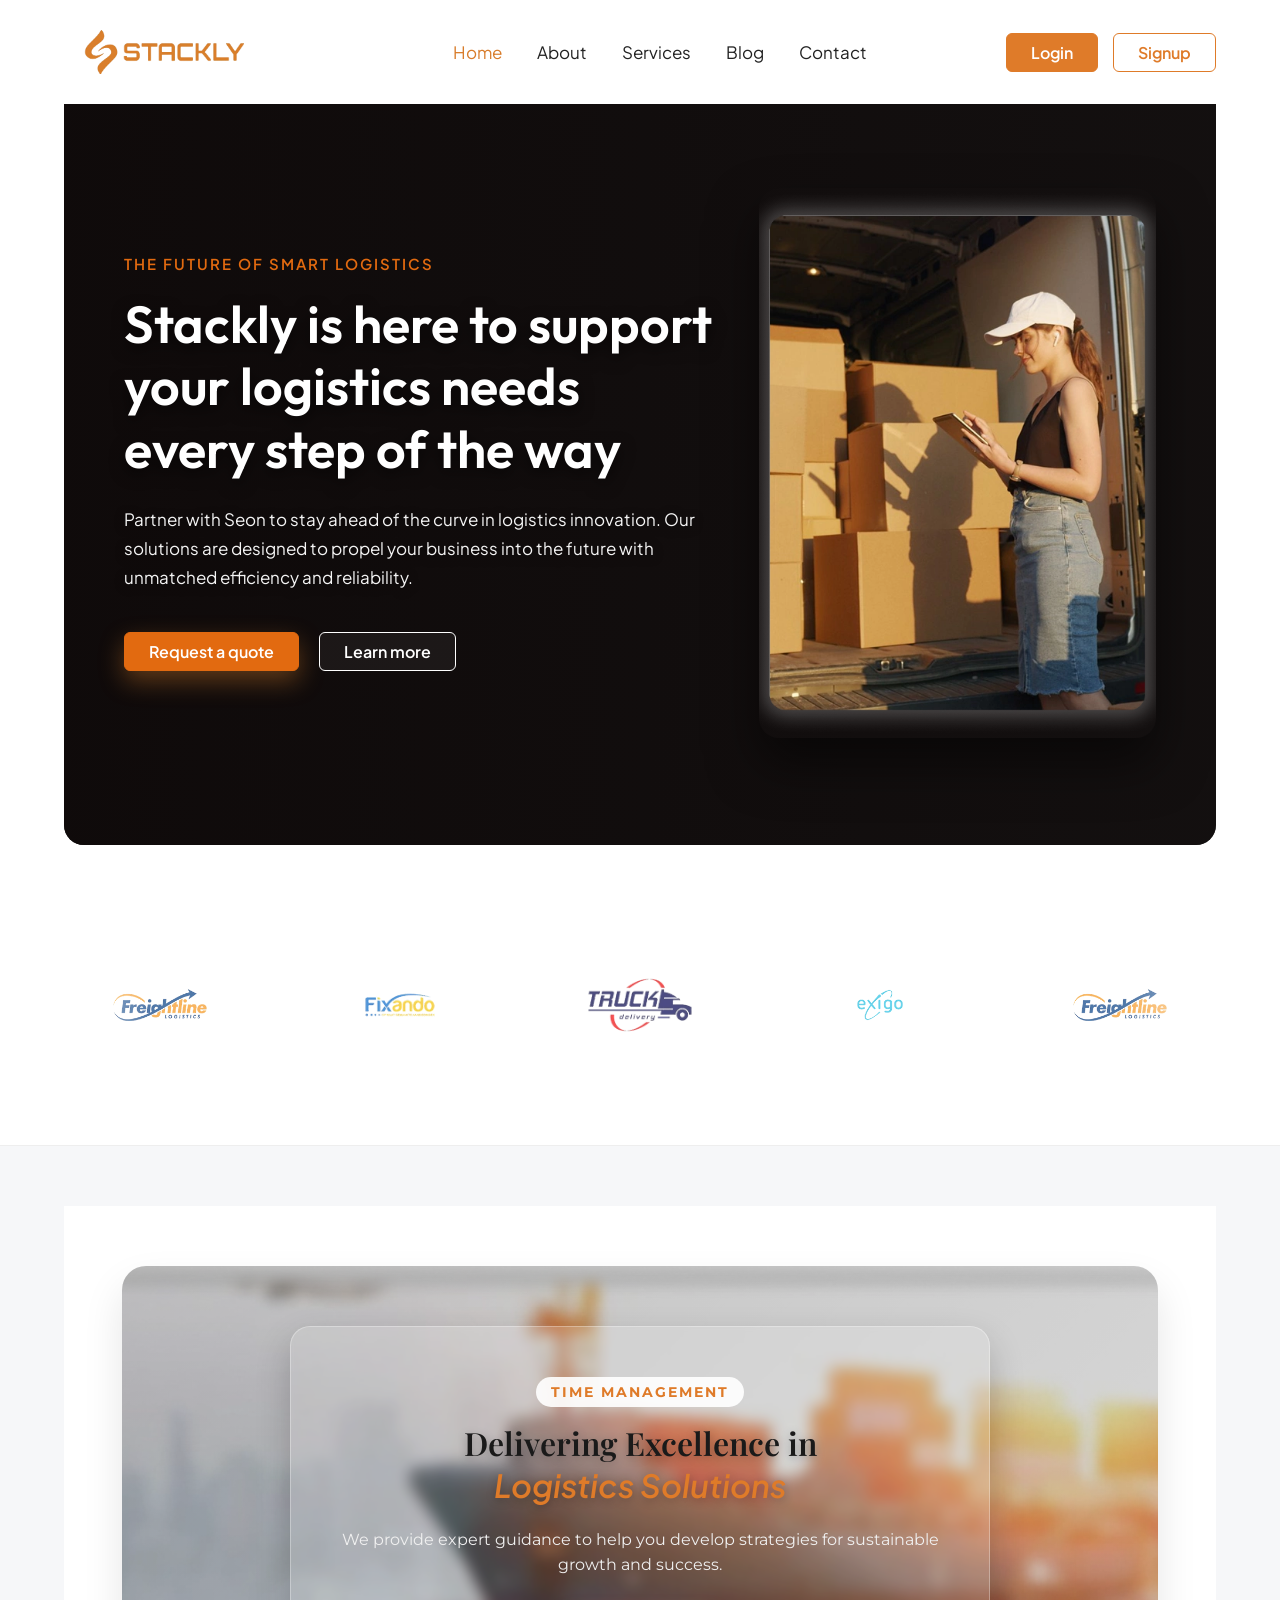
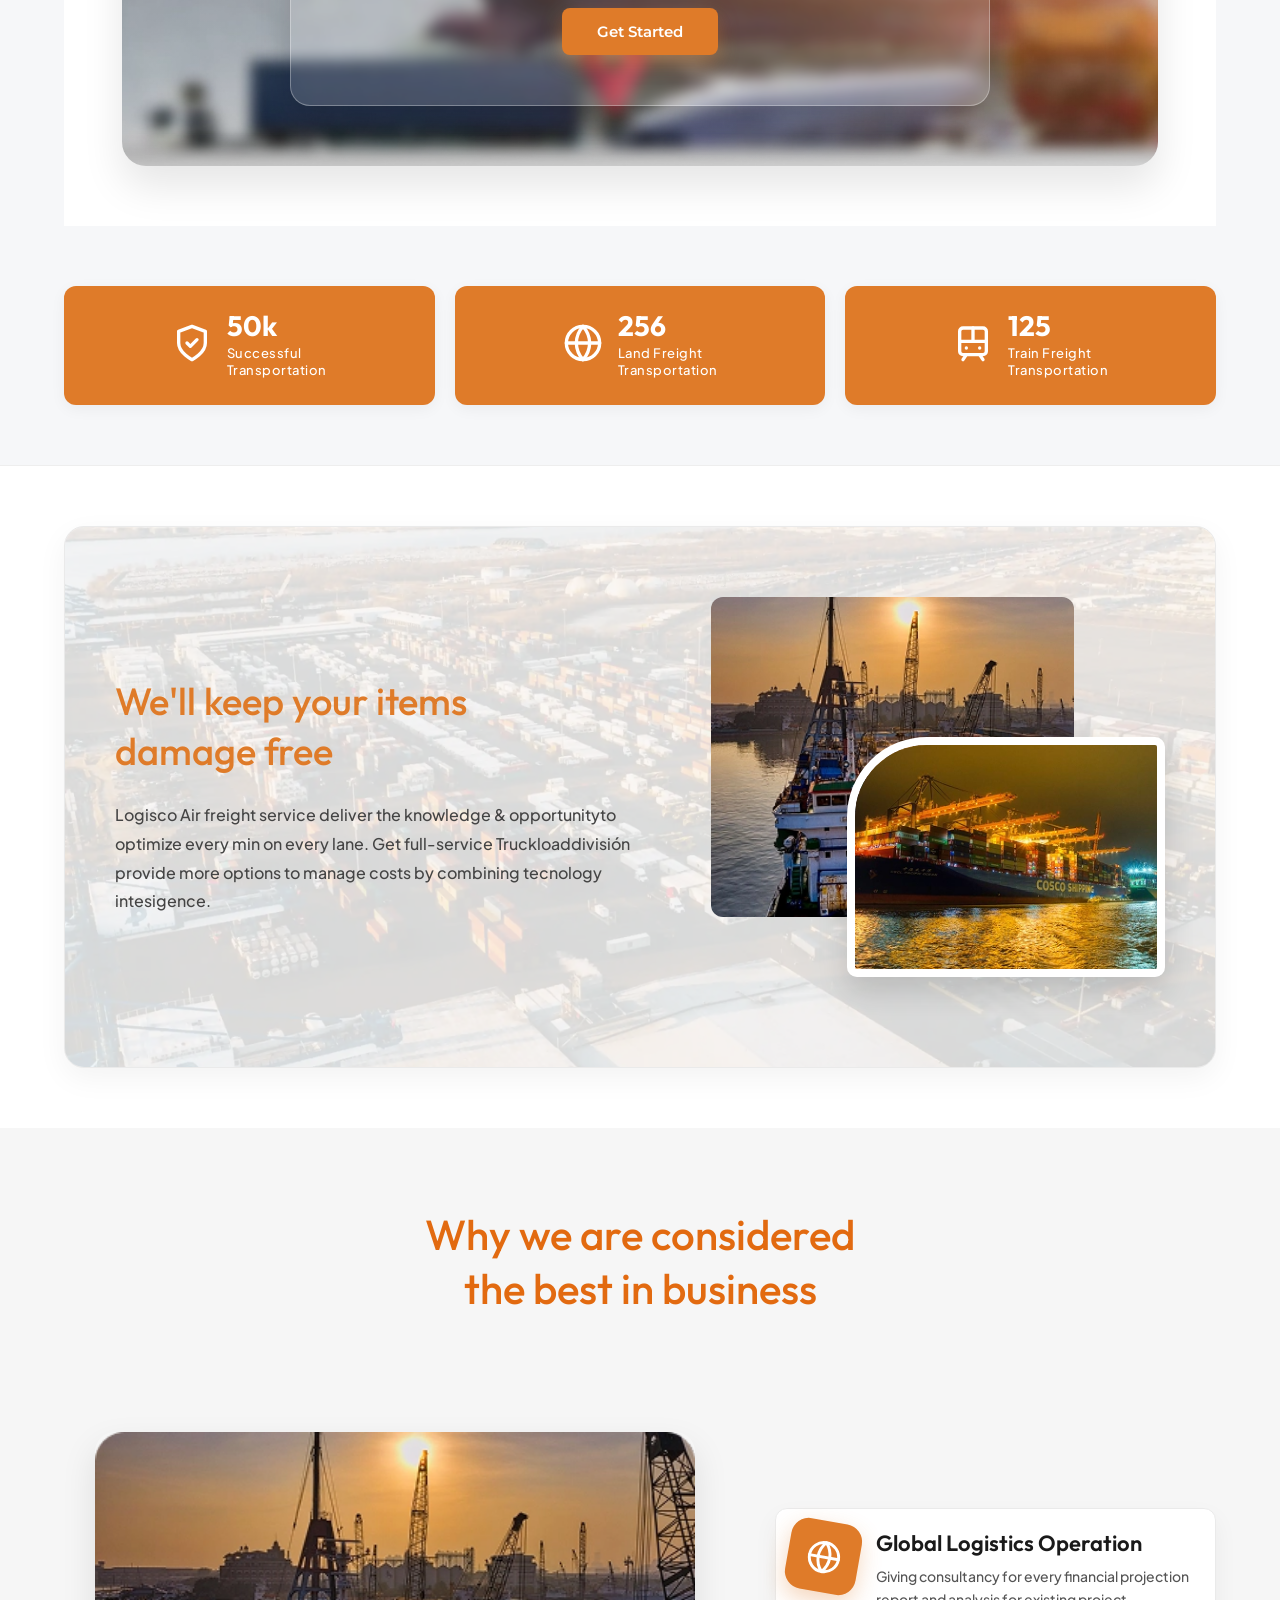
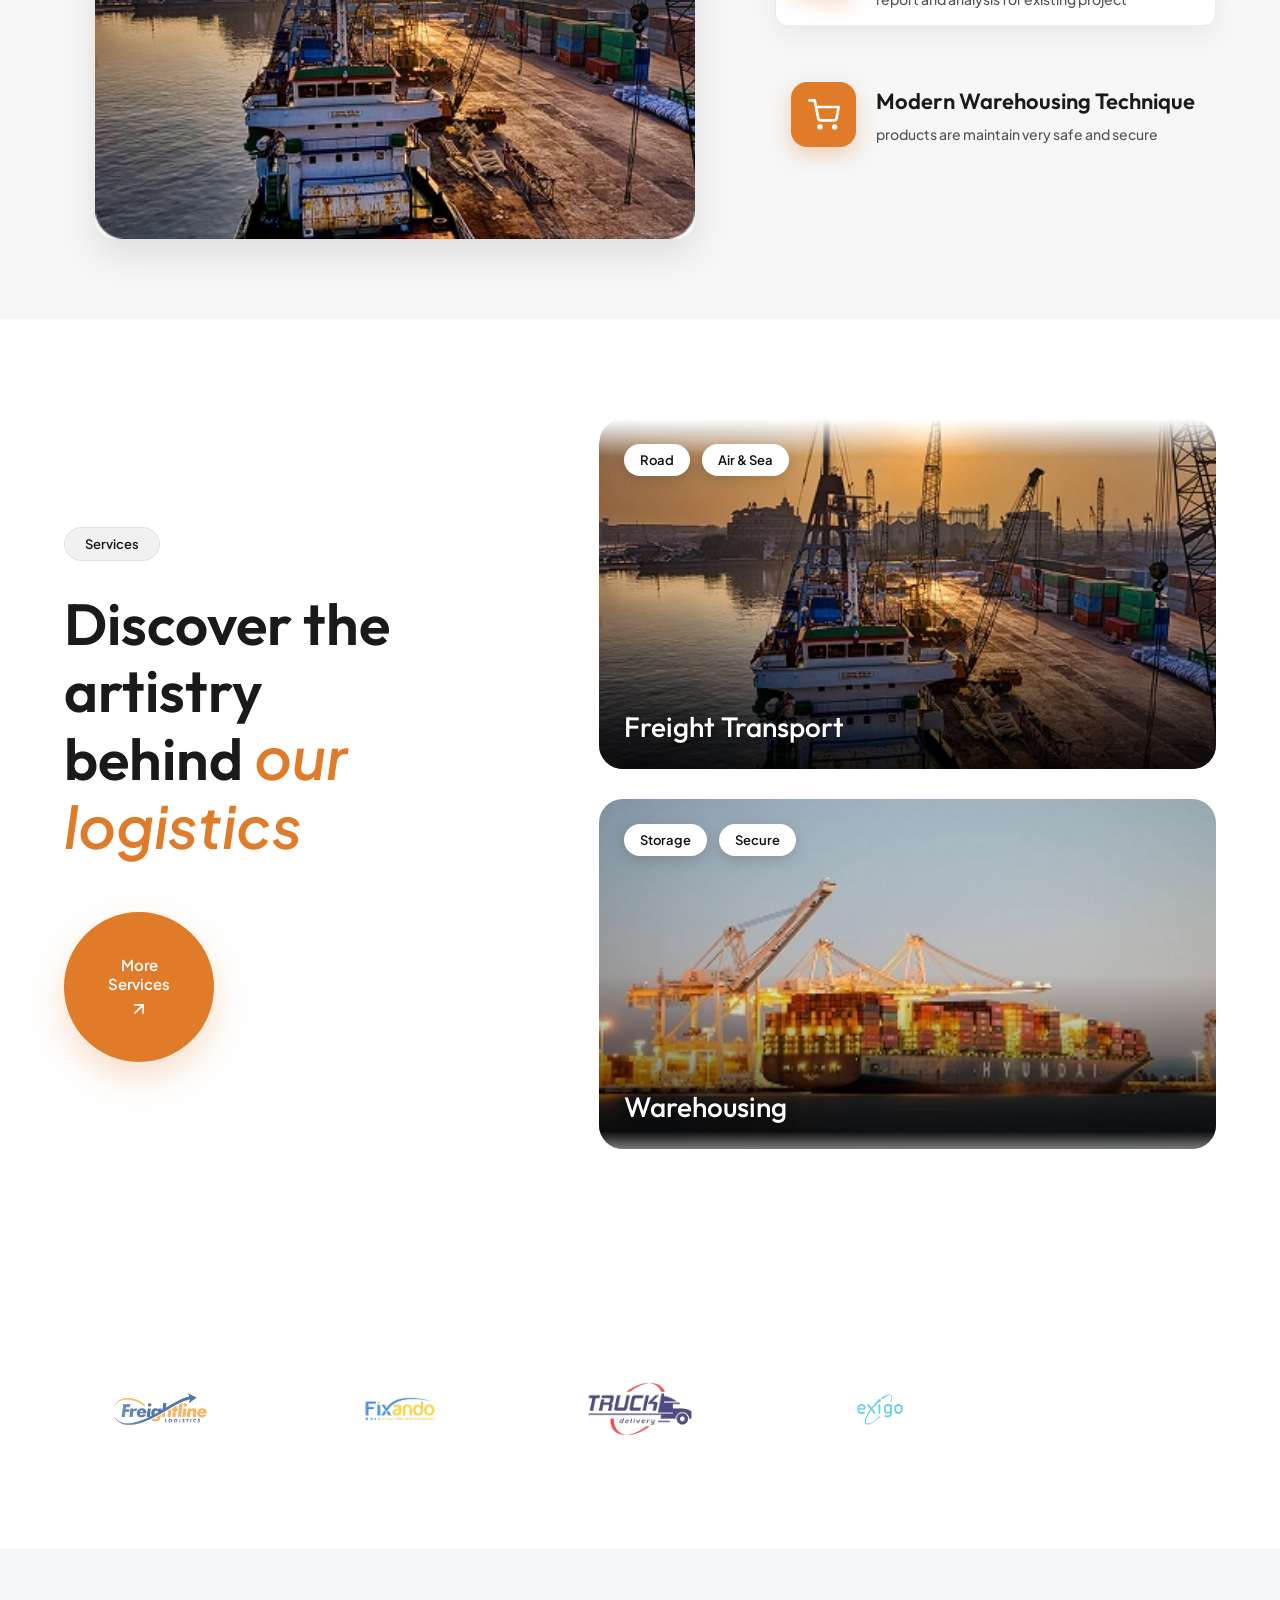
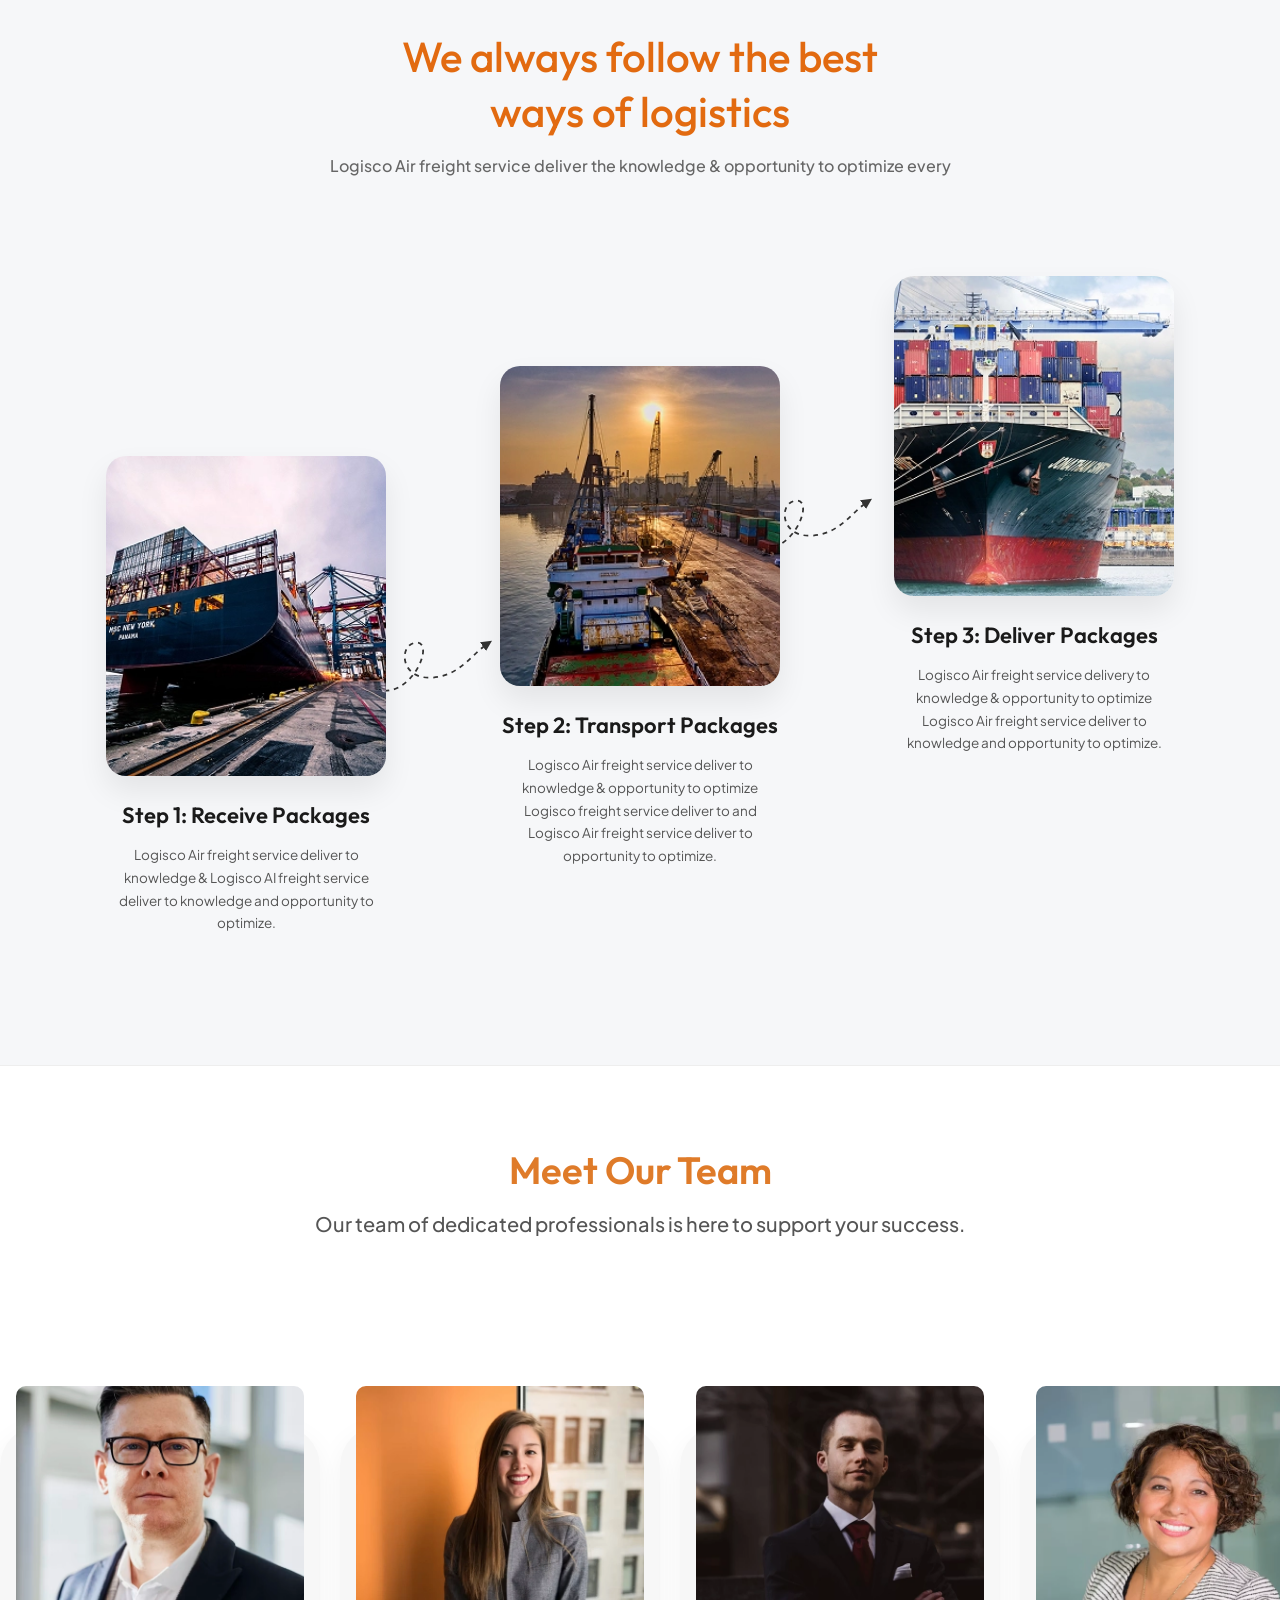
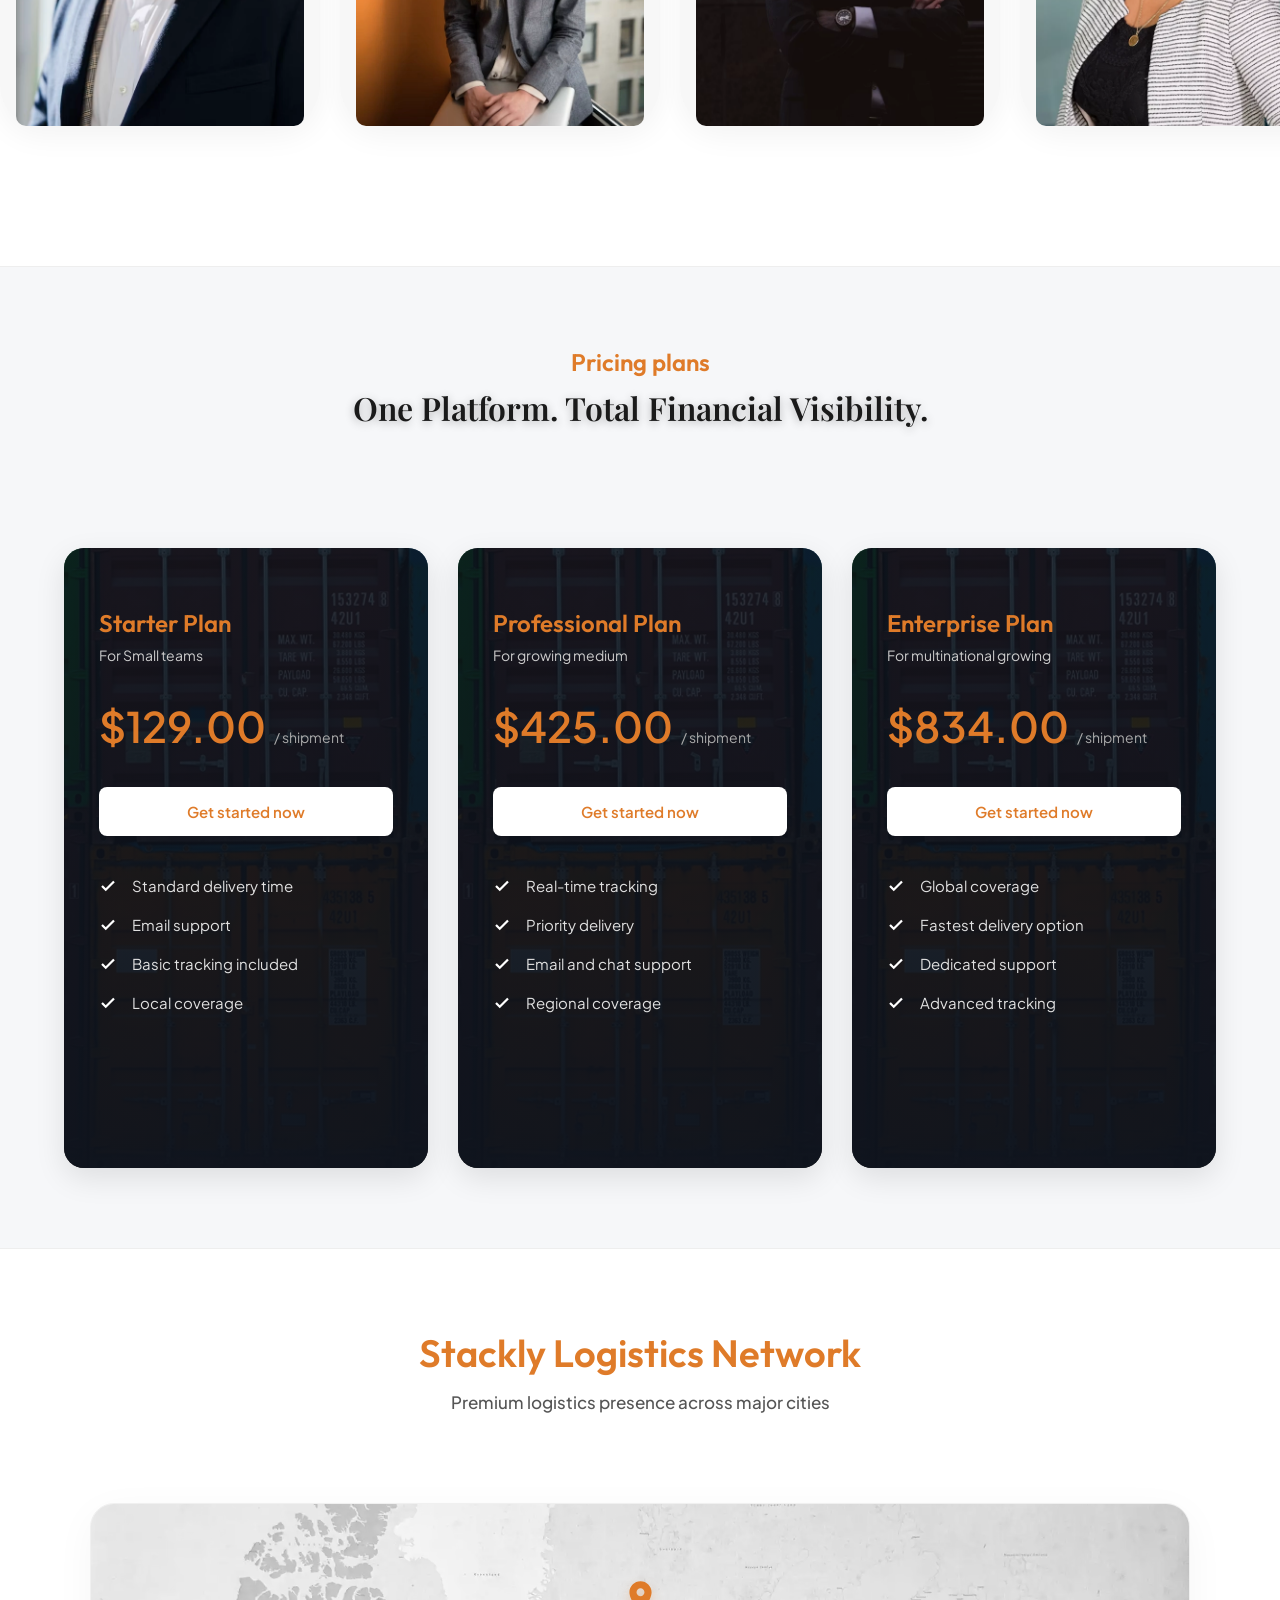
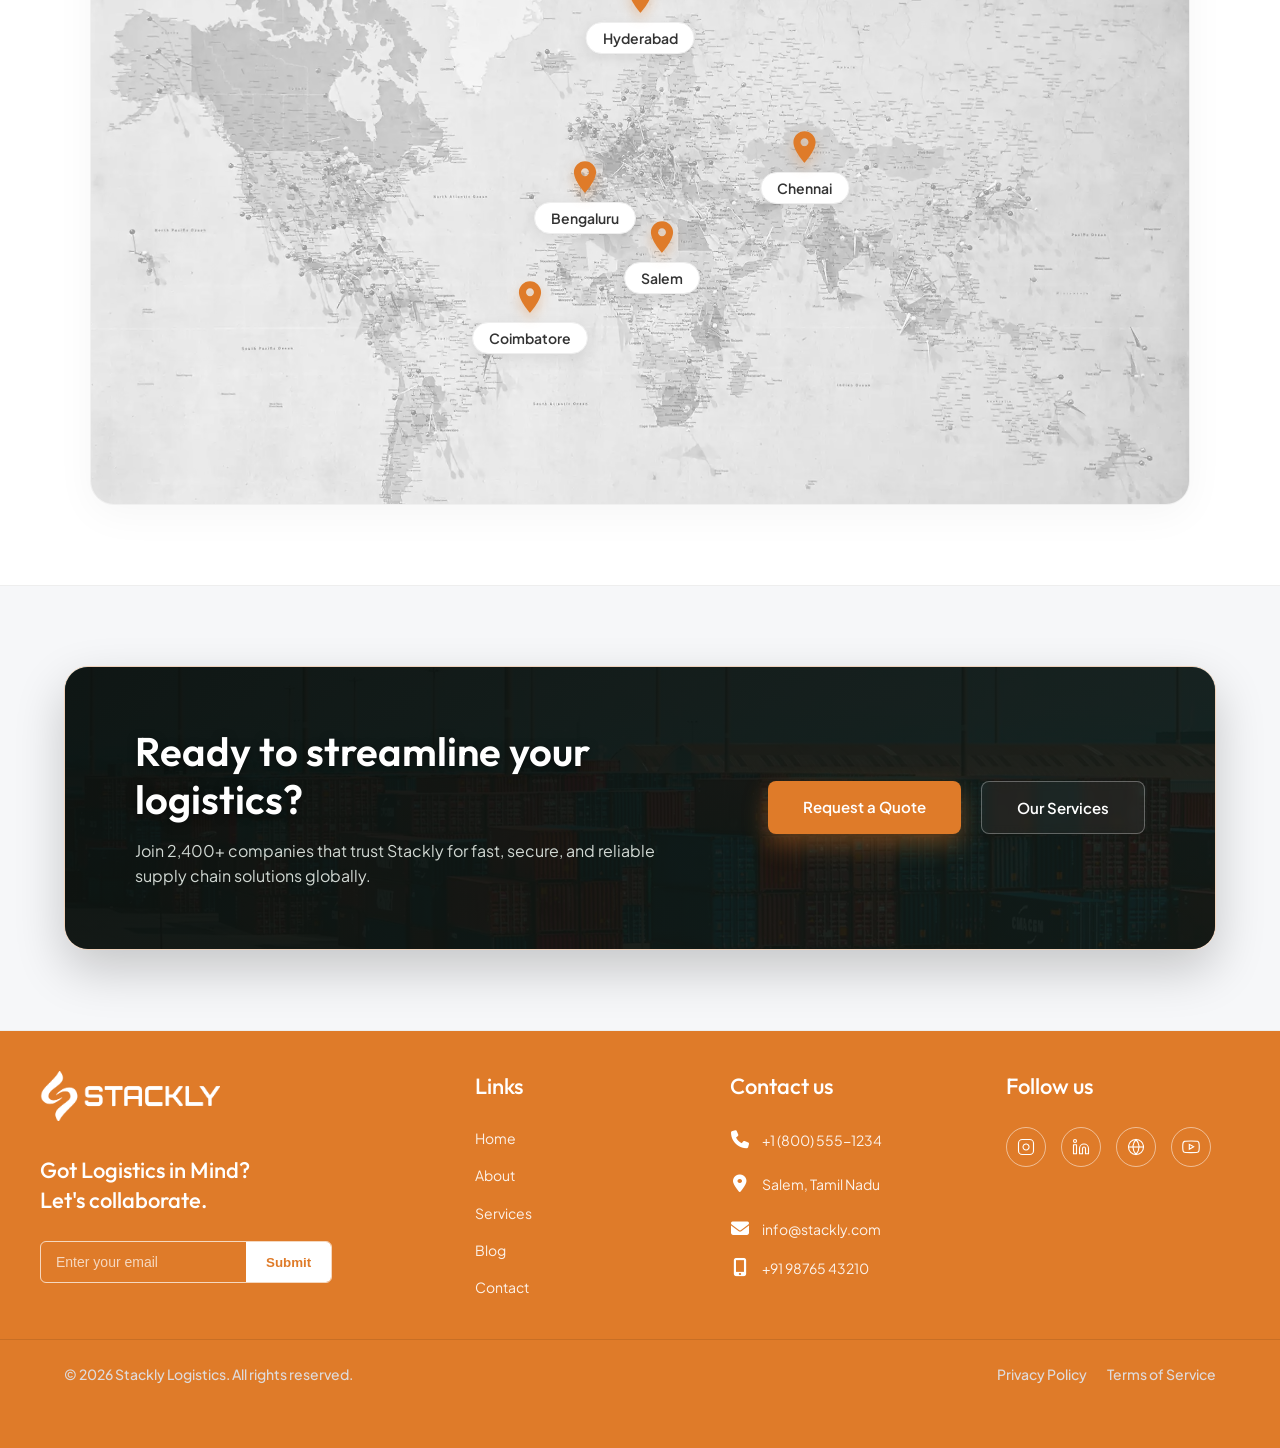
==== index.html @ 3c0672b4 "Logistics" ====
<!DOCTYPE html>
<html lang="en">

<head>
    <meta charset="UTF-8">
    <meta name="viewport" content="width=device-width, initial-scale=1.0">
    <title>Logistics</title>
    <link rel="stylesheet" href="style.css">
    <link rel="stylesheet" href="Logistics.css">
    <link
        href="https://fonts.googleapis.com/css2?family=Montserrat:wght@300;400;600&family=Playfair+Display:wght@400;500;600&display=swap"
        rel="stylesheet">
    <link rel="stylesheet" href="https://cdnjs.cloudflare.com/ajax/libs/font-awesome/6.4.0/css/all.min.css">
     
    <link href="https://unpkg.com/aos@2.3.1/dist/aos.css" rel="stylesheet">
</head>

<body>

    <nav class="navbar">

        <a href="index.html" class="logo-container">
            <img src="./asset/orangelogo.webp" alt="Company Logo" class="logo-img">
        </a>

         
        <div class="nav-collapse">
            <ul class="nav-menu">
                <li class="nav-item"><a href="index.html" class="nav-link nav-active">Home</a></li>
                <li class="nav-item"><a href="about.html" class="nav-link">About</a></li>
                <li class="nav-item"><a href="services.html" class="nav-link">Services</a></li>
                <li class="nav-item"><a href="blog.html" class="nav-link">Blog</a></li>
                <li class="nav-item"><a href="contact.html" class="nav-link">Contact</a></li>
            </ul>

            <div class="nav-buttons">
                <a href="login.html" class="btn btn-login">Login</a>
                <a href="signup.html" class="btn btn-signup">Signup</a>
            </div>
        </div>

         
        <div class="hamburger">
            <span class="bar"></span>
            <span class="bar"></span>
            <span class="bar"></span>
        </div>
    </nav>

     
    <main class="main-container">
        <section class="hero-section">

             
            <div class="hero-bg-slider">
                <div class="slide slide-1"></div>
                <div class="slide slide-2"></div>
                <div class="slide slide-3"></div>
            </div>

             
            <div class="hero-overlay"></div>

            <div class="hero-content">
                 
                <div class="hero-text-box">
                     
                    <p class="kicker fade-up-anim delay-1">The Future of Smart Logistics</p>
                    <h1 class="title fade-up-anim delay-2">Stackly is here to support your logistics needs every step of
                        the way</h1>
                    <p class="description fade-up-anim delay-3">
                        Partner with Seon to stay ahead of the curve in logistics innovation. Our solutions are designed
                        to propel your business into the future with unmatched efficiency and reliability.
                    </p>
                    <div class="hero-buttons fade-up-anim delay-4">
                        <a href="404.html" class="btn btn-solid">Request a quote</a>
                        <a href="404.html" class="btn btn-outline">Learn more</a>
                    </div>
                </div>

                 
                <div class="hero-image-box fade-up-anim delay-5">
                     
                    <img src="./asset/home3.webp" alt="Logistics worker" class="side-img floating-element">
                </div>
            </div>
        </section>
    </main>

     
    <section class="partners-section " data-aos="fade-up" data-aos-duration="1000">
        <div class="marquee-container">
            <div class="marquee-track">
                 
                <img src="./asset/preview 1.webp" alt="Truck Delivery" class="partner-logo">
                <img src="./asset/preview 2.webp" alt="Fixando" class="partner-logo">
                <img src="./asset/preview 3.webp" alt="Freightline Logistics" class="partner-logo">
                <img src="./asset/Frame 277.webp" alt="Exigo" class="partner-logo">

            </div>
        </div>
    </section>

    <section class="stats-section bg-light-grey ">
        <div class="container">

             
             
            <section class="hero-slider-section">
                <div class="container">
                    <div class="hero-banner-wrapper" data-aos="zoom-in" data-aos-duration="1200">

                         
                        <div class="bg-slider-track">
                             
                            <div class="slide-item active" style="background-image: url('./asset/Rectangle\ 82.webp');">
                            </div>
                            <div class="slide-item" style="background-image: url('./asset/Rectangle\ 83.webp');"></div>
                            <div class="slide-item" style="background-image: url('./asset/Rectangle\ 31.webp');"></div>
                        </div>

                         
                        <div class="banner-gradient-overlay"></div>

                         
                        <div class="banner-glass-content" data-aos="fade-up" data-aos-delay="300">
                            <span class="theme-kicker">Time Management</span>
                            <h2 class="main-title">Delivering Excellence in <br><span class="highlight-text">Logistics
                                    Solutions</span></h2>
                            <p class="main-desc">
                                We provide expert guidance to help you develop strategies for sustainable growth and
                                success.
                            </p>
                            <div class="banner-actions">
                                <a href="404.html" class="btn-primary-orange">Get Started</a>
                            </div>
                        </div>

                    </div>
                </div>
            </section>

             
            <div class="stats-row">

                 
                <div class="stat-card" data-aos="fade-up" data-aos-delay="100">
                    <div class="icon">
                        <svg viewBox="0 0 24 24" fill="none" stroke="currentColor" stroke-width="2"
                            stroke-linecap="round" stroke-linejoin="round">
                            <path d="M12 22s8-4 8-10V5l-8-3-8 3v7c0 6 8 10 8 10z"></path>
                            <path d="M9 12l2 2 4-4"></path>
                        </svg>
                    </div>
                    <div class="stat-text">
                        <h3>50k</h3>
                        <p>Successful<br>Transportation</p>
                    </div>
                </div>

                 
                <div class="stat-card" data-aos="fade-up" data-aos-delay="200">
                    <div class="icon">
                        <svg viewBox="0 0 24 24" fill="none" stroke="currentColor" stroke-width="2"
                            stroke-linecap="round" stroke-linejoin="round">
                            <circle cx="12" cy="12" r="10"></circle>
                            <path d="M2 12h20"></path>
                            <path
                                d="M12 2a15.3 15.3 0 0 1 4 10 15.3 15.3 0 0 1-4 10 15.3 15.3 0 0 1-4-10 15.3 15.3 0 0 1 4-10z">
                            </path>
                        </svg>
                    </div>
                    <div class="stat-text">
                        <h3>256</h3>
                        <p>Land Freight<br>Transportation</p>
                    </div>
                </div>

                 
                <div class="stat-card" data-aos="fade-up" data-aos-delay="300">
                    <div class="icon">
                        <svg viewBox="0 0 24 24" fill="none" stroke="currentColor" stroke-width="2"
                            stroke-linecap="round" stroke-linejoin="round">
                            <rect x="4" y="3" width="16" height="16" rx="2" ry="2"></rect>
                            <path d="M4 11h16"></path>
                            <path d="M12 3v8"></path>
                            <path d="M8 19l-2 3"></path>
                            <path d="M16 19l2 3"></path>
                            <path d="M8 15h.01"></path>
                            <path d="M16 15h.01"></path>
                        </svg>
                    </div>
                    <div class="stat-text">
                        <h3>125</h3>
                        <p>Train Freight<br>Transportation</p>
                    </div>
                </div>

            </div>

        </div>
    </section>

    <section class="damage-free-section" data-aos="fade-up" data-aos-duration="1000">
        <div class="df-container">

            <div class="df-bg-overlay"></div>

            <div class="df-text-content">
                <h2 class="df-title">We'll keep your items<br>damage free</h2>
                <p class="df-description">
                    Logisco Air freight service deliver the knowledge & opportunityto optimize every min on every lane.
                    Get full-service Truckloaddivisión provide more options to manage costs by combining tecnology
                    intesigence.
                </p>
            </div>

            <div class="df-image-content">
                <img src="./asset/Rectangle 109.webp" alt="Warehouse Workers" class="df-img-main">

                <img src="./asset/Rectangle 67.webp" alt="Cargo Ship" class="df-img-overlap">
            </div>

        </div>
    </section>

     
    <section class="why-best-section">
        <div class="container">
             
            <div class="section-header" data-aos="fade-up" data-aos-duration="1000">
                <h2 class="orange-title">Why we are considered<br>the best in business</h2>
            </div>

            <div class="why-content-wrapper">

                 
                <div class="why-visual" data-aos="fade-right" data-aos-duration="1200">
                     
                    <img src="./asset/Rectangle 109.webp" id="dynamicWhyImg" alt="Logistics Illustration"
                        class="floating-illustration">
                </div>

                 
                <div class="why-text-content" data-aos="fade-left" data-aos-duration="1200">

                     
                     
                    <div class="feature-item active-feature" data-aos="fade-up" data-aos-delay="200"
                        data-image="./asset/Rectangle 65.webp">
                        <div class="feature-icon">
                             
                            <svg viewBox="0 0 24 24" fill="none" stroke="#ffffff" stroke-width="2"
                                stroke-linecap="round" stroke-linejoin="round">
                                <circle cx="12" cy="12" r="10"></circle>
                                <line x1="2" y1="12" x2="22" y2="12"></line>
                                <path
                                    d="M12 2a15.3 15.3 0 0 1 4 10 15.3 15.3 0 0 1-4 10 15.3 15.3 0 0 1-4-10 15.3 15.3 0 0 1 4-10z">
                                </path>
                            </svg>
                        </div>
                        <div class="feature-text">
                            <h3>Global Logistics Operation</h3>
                            <p>Giving consultancy for every financial projection report and analysis for existing
                                project</p>
                        </div>
                    </div>

                     
                     
                    <div class="feature-item" data-aos="fade-up" data-aos-delay="400"
                        data-image="./asset/Rectangle 67.webp">
                        <div class="feature-icon">
                             
                            <svg viewBox="0 0 24 24" fill="none" stroke="#ffffff" stroke-width="2"
                                stroke-linecap="round" stroke-linejoin="round">
                                <circle cx="9" cy="21" r="1"></circle>
                                <circle cx="20" cy="21" r="1"></circle>
                                <path d="M1 1h4l2.68 13.39a2 2 0 0 0 2 1.61h9.72a2 2 0 0 0 2-1.61L23 6H6"></path>
                            </svg>
                        </div>
                        <div class="feature-text">
                            <h3>Modern Warehousing Technique</h3>
                            <p>products are maintain very safe and secure</p>
                        </div>
                    </div>

                </div>
            </div>
        </div>
    </section>

     
    <section class="services-section-light">
        <div class="container dual-layout">

             
            <div class="left-content">
                <span class="theme-badge" data-aos="fade-down">Services</span>

                <h2 class="main-heading" data-aos="fade-up" data-aos-delay="100">
                    Discover the artistry<br>behind <span class="italic-highlight">our logistics</span>
                </h2>

                 
                <a href="404.html" class="circle-btn" data-aos="zoom-in" data-aos-delay="300">
                    <span class="btn-text">More<br>Services</span>
                     
                    <svg viewBox="0 0 24 24" fill="none" stroke="currentColor" stroke-width="2" stroke-linecap="round"
                        stroke-linejoin="round" class="arrow-icon">
                        <line x1="7" y1="17" x2="17" y2="7"></line>
                        <polyline points="7 7 17 7 17 17"></polyline>
                    </svg>
                </a>
            </div>

             
            <div class="right-scroller-window" data-aos="fade-left" data-aos-delay="200">
                <div class="vertical-track">

                     
                    <div class="card-group">
                        <div class="service-img-card">
                            <img src="./asset/Rectangle 109.webp" alt="Freight Transport">
                            <div class="tags-top">
                                <span class="tag">Road</span>
                                <span class="tag">Air & Sea</span>
                            </div>
                            <h3 class="card-title-bottom">Freight Transport</h3>
                            <div class="dark-overlay"></div>
                        </div>

                        <div class="service-img-card">
                            <img src="./asset/Rectangle 36.webp" alt="Warehousing">
                            <div class="tags-top">
                                <span class="tag">Storage</span>
                                <span class="tag">Secure</span>
                            </div>
                            <h3 class="card-title-bottom">Warehousing</h3>
                            <div class="dark-overlay"></div>
                        </div>

                        <div class="service-img-card">
                            <img src="./asset/Rectangle 34.webp" alt="Customs Clearance">
                            <div class="tags-top">
                                <span class="tag">Compliance</span>
                                <span class="tag">Fast</span>
                            </div>
                            <h3 class="card-title-bottom">Customs Clearance</h3>
                            <div class="dark-overlay"></div>
                        </div>

                        <div class="service-img-card">
                            <img src="./asset/Rectangle 66.webp" alt="Express Delivery">
                            <div class="tags-top">
                                <span class="tag">Express</span>
                                <span class="tag">24/7</span>
                            </div>
                            <h3 class="card-title-bottom">Express Delivery</h3>
                            <div class="dark-overlay"></div>
                        </div>
                    </div>

                     
                    <div class="card-group">
                        <div class="service-img-card">
                            <img src="./asset/Rectangle 109.webp" alt="Freight Transport">
                            <div class="tags-top"><span class="tag">Road</span><span class="tag">Air & Sea</span></div>
                            <h3 class="card-title-bottom">Freight Transport</h3>
                            <div class="dark-overlay"></div>
                        </div>
                        <div class="service-img-card">
                            <img src="./asset/Rectangle 36.webp" alt="Warehousing">
                            <div class="tags-top"><span class="tag">Storage</span><span class="tag">Secure</span></div>
                            <h3 class="card-title-bottom">Warehousing</h3>
                            <div class="dark-overlay"></div>
                        </div>
                        <div class="service-img-card">
                            <img src="./asset/Rectangle 34.webp" alt="Customs Clearance">
                            <div class="tags-top"><span class="tag">Compliance</span><span class="tag">Fast</span></div>
                            <h3 class="card-title-bottom">Customs Clearance</h3>
                            <div class="dark-overlay"></div>
                        </div>
                        <div class="service-img-card">
                            <img src="./asset/Rectangle 66.webp" alt="Express Delivery">
                            <div class="tags-top"><span class="tag">Express</span><span class="tag">24/7</span></div>
                            <h3 class="card-title-bottom">Express Delivery</h3>
                            <div class="dark-overlay"></div>
                        </div>
                    </div>

                </div>
            </div>

        </div>
    </section>


     
    <section class="partners-section" data-aos="fade-up" data-aos-duration="1000">
        <div class="marquee-container">
            <div class="marquee-track">
                 
                <img src="./asset/preview 1.webp" alt="Truck Delivery" class="partner-logo">
                <img src="./asset/preview 2.webp" alt="Fixando" class="partner-logo">
                <img src="./asset/preview 3.webp" alt="Freightline Logistics" class="partner-logo">
                <img src="./asset/Frame 277.webp" alt="Exigo" class="partner-logo">
            </div>
        </div>
    </section>

    <section class="logistics-steps-section bg-light-grey ">
        <div class="container">

            <div class="steps-header" data-aos="fade-up" data-aos-duration="1000">
                <h2 class="orange-title">We always follow the best<br>ways of logistics</h2>
                <p class="subtitle">Logisco Air freight service deliver the knowledge & opportunity to optimize every
                </p>
            </div>

            <div class="steps-wrapper">

                <div class="step-arrow arrow-1" data-aos="fade-in" data-aos-delay="600">
                    <svg viewBox="0 0 100 60" preserveAspectRatio="none">
                        <defs>
                            <marker id="arrowhead" markerWidth="6" markerHeight="6" refX="4" refY="3" orient="auto">
                                <polygon points="0 0, 6 3, 0 6" fill="#333" />
                            </marker>
                        </defs>
                        <path d="M 0 50 C 30 60, 50 10, 35 10 C 20 10, 20 40, 45 40 C 70 40, 80 20, 95 10"
                            fill="transparent" stroke="#333" stroke-width="1.5" stroke-dasharray="4,4"
                            marker-end="url(#arrowhead)" />
                    </svg>
                </div>

                <div class="step-arrow arrow-2" data-aos="fade-in" data-aos-delay="800">
                    <svg viewBox="0 0 100 60" preserveAspectRatio="none">
                        <path d="M 0 50 C 30 60, 50 10, 35 10 C 20 10, 20 40, 45 40 C 70 40, 80 20, 95 10"
                            fill="transparent" stroke="#333" stroke-width="1.5" stroke-dasharray="4,4"
                            marker-end="url(#arrowhead)" />
                    </svg>
                </div>

                 
                <div class="step-card step-1" data-aos="fade-up" data-aos-delay="100">
                    <img src="./asset/Rectangle 101.webp" alt="Receive Packages" class="step-img">
                    <h4 class="step-title">Step 1: Receive Packages</h4>
                    <p class="step-desc">Logisco Air freight service deliver to knowledge & Logisco AI freight service
                        deliver to knowledge and opportunity to optimize.</p>
                </div>

                 
                <div class="step-card step-2" data-aos="fade-up" data-aos-delay="300">
                    <img src="./asset/Rectangle 66.webp" alt="Transport Packages" class="step-img">
                    <h4 class="step-title">Step 2: Transport Packages</h4>
                    <p class="step-desc">Logisco Air freight service deliver to knowledge & opportunity to optimize
                        Logisco freight service deliver to and Logisco Air freight service deliver to opportunity to
                        optimize.</p>
                </div>

                 
                <div class="step-card step-3" data-aos="fade-up" data-aos-delay="500">
                    <img src="./asset/Rectangle 102.webp" alt="Deliver Packages" class="step-img">
                    <h4 class="step-title">Step 3: Deliver Packages</h4>
                    <p class="step-desc">Logisco Air freight service delivery to knowledge & opportunity to optimize
                        Logisco Air freight service deliver to knowledge and opportunity to optimize.</p>
                </div>

            </div>
        </div>
    </section>

     
    <section class="team-section">
        <div class="container">

            <div class="team-header" data-aos="fade-up">
                <h2 class="orange-title">Meet Our Team</h2>
                <p class="subtitle">Our team of dedicated professionals is here to support your success.</p>
            </div>

             
            <div class="team-scroll-wrapper" data-aos="fade-up" data-aos-delay="200">
                <div class="team-track">

                     
                    <div class="team-group">
                        <div class="team-card">
                            <div class="card-box"></div>
                            <img src="./asset/man1 (2).webp" alt="David Johnson" class="member-img">
                            <div class="member-info">
                                <h3>David Johnson</h3>
                                <p>Director of Operations</p>
                            </div>
                        </div>
                        <div class="team-card">
                            <div class="card-box"></div>
                            <img src="./asset/woman1 (2).webp" alt="Sarah Connor" class="member-img">
                            <div class="member-info">
                                <h3>Sarah Connor</h3>
                                <p>Logistics Manager</p>
                            </div>
                        </div>
                        <div class="team-card">
                            <div class="card-box"></div>
                            <img src="./asset/man2 (2).webp" alt="Michael Smith" class="member-img">
                            <div class="member-info">
                                <h3>Michael Smith</h3>
                                <p>Fleet Supervisor</p>
                            </div>
                        </div>
                        <div class="team-card">
                            <div class="card-box"></div>
                            <img src="./asset/woman2 (2).webp" alt="Emily Davis" class="member-img">
                            <div class="member-info">
                                <h3>Emily Davis</h3>
                                <p>Supply Chain Analyst</p>
                            </div>
                        </div>
                        <div class="team-card">
                            <div class="card-box"></div>
                            <img src="./asset/man3 (2).webp" alt="Robert Wilson" class="member-img">
                            <div class="member-info">
                                <h3>Robert Wilson</h3>
                                <p>Warehouse Director</p>
                            </div>
                        </div>
                    </div>

                     
                    <div class="team-group">
                        <div class="team-card">
                            <div class="card-box"></div>
                            <img src="./asset/man1 (2).webp" alt="David Johnson" class="member-img">
                            <div class="member-info">
                                <h3>David Johnson</h3>
                                <p>Director of Operations</p>
                            </div>
                        </div>
                        <div class="team-card">
                            <div class="card-box"></div>
                            <img src="./asset/woman1 (2).webp" alt="Sarah Connor" class="member-img">
                            <div class="member-info">
                                <h3>Sarah Connor</h3>
                                <p>Logistics Manager</p>
                            </div>
                        </div>
                        <div class="team-card">
                            <div class="card-box"></div>
                            <img src="./asset/man2 (2).webp" alt="Michael Smith" class="member-img">
                            <div class="member-info">
                                <h3>Michael Smith</h3>
                                <p>Fleet Supervisor</p>
                            </div>
                        </div>
                        <div class="team-card">
                            <div class="card-box"></div>
                            <img src="./asset/woman2 (2).webp" alt="Emily Davis" class="member-img">
                            <div class="member-info">
                                <h3>Emily Davis</h3>
                                <p>Supply Chain Analyst</p>
                            </div>
                        </div>
                        <div class="team-card">
                            <div class="card-box"></div>
                            <img src="./asset/man3 (2).webp" alt="Robert Wilson" class="member-img">
                            <div class="member-info">
                                <h3>Robert Wilson</h3>
                                <p>Warehouse Director</p>
                            </div>
                        </div>
                    </div>

                </div>
            </div>

        </div>
    </section>

    <section class="pricing-section bg-light-grey ">
        <div class="container">

            <div class="pricing-header" data-aos="fade-up" data-aos-duration="1000">
                <h3 class="orange-subtitle">Pricing plans</h3>
                <h2 class="main-title">One Platform. Total Financial Visibility.</h2>
            </div>

            <div class="pricing-grid">

                <div class="price-card" data-aos="fade-up" data-aos-delay="100">
                    <div class="card-bg" style="background-image: url('./asset/Frame\ 1429.webp');"></div>
                    <div class="card-overlay"></div>

                    <div class="card-content">
                        <h4 class="plan-name">Starter Plan</h4>
                        <p class="plan-target">For Small teams</p>

                        <div class="price-box">
                            <span class="price">$129.00</span>
                            <span class="duration">/ shipment</span>
                        </div>

                        <a href="404.html" class="btn-get-started">Get started now</a>

                        <ul class="features-list">
                            <li><svg viewBox="0 0 24 24" fill="none" stroke="currentColor" stroke-width="3">
                                    <path d="M20 6L9 17l-5-5"></path>
                                </svg> Standard delivery time</li>
                            <li><svg viewBox="0 0 24 24" fill="none" stroke="currentColor" stroke-width="3">
                                    <path d="M20 6L9 17l-5-5"></path>
                                </svg> Email support</li>
                            <li><svg viewBox="0 0 24 24" fill="none" stroke="currentColor" stroke-width="3">
                                    <path d="M20 6L9 17l-5-5"></path>
                                </svg> Basic tracking included</li>
                            <li><svg viewBox="0 0 24 24" fill="none" stroke="currentColor" stroke-width="3">
                                    <path d="M20 6L9 17l-5-5"></path>
                                </svg> Local coverage</li>
                        </ul>
                    </div>
                </div>

                <div class="price-card" data-aos="fade-up" data-aos-delay="300">
                    <div class="card-bg" style="background-image: url('./asset/Frame\ 1429.webp');"></div>
                    <div class="card-overlay"></div>

                    <div class="card-content">
                        <h4 class="plan-name">Professional Plan</h4>
                        <p class="plan-target">For growing medium</p>

                        <div class="price-box">
                            <span class="price">$425.00</span>
                            <span class="duration">/ shipment</span>
                        </div>

                        <a href="404.html" class="btn-get-started">Get started now</a>

                        <ul class="features-list">
                            <li><svg viewBox="0 0 24 24" fill="none" stroke="currentColor" stroke-width="3">
                                    <path d="M20 6L9 17l-5-5"></path>
                                </svg> Real-time tracking</li>
                            <li><svg viewBox="0 0 24 24" fill="none" stroke="currentColor" stroke-width="3">
                                    <path d="M20 6L9 17l-5-5"></path>
                                </svg> Priority delivery</li>
                            <li><svg viewBox="0 0 24 24" fill="none" stroke="currentColor" stroke-width="3">
                                    <path d="M20 6L9 17l-5-5"></path>
                                </svg> Email and chat support</li>
                            <li><svg viewBox="0 0 24 24" fill="none" stroke="currentColor" stroke-width="3">
                                    <path d="M20 6L9 17l-5-5"></path>
                                </svg> Regional coverage</li>
                        </ul>
                    </div>
                </div>

                <div class="price-card" data-aos="fade-up" data-aos-delay="500">
                    <div class="card-bg" style="background-image: url('./asset/Frame\ 1429.webp');"></div>
                    <div class="card-overlay"></div>

                    <div class="card-content">
                        <h4 class="plan-name">Enterprise Plan</h4>
                        <p class="plan-target">For multinational growing</p>

                        <div class="price-box">
                            <span class="price">$834.00</span>
                            <span class="duration">/ shipment</span>
                        </div>

                        <a href="404.html" class="btn-get-started">Get started now</a>

                        <ul class="features-list">
                            <li><svg viewBox="0 0 24 24" fill="none" stroke="currentColor" stroke-width="3">
                                    <path d="M20 6L9 17l-5-5"></path>
                                </svg> Global coverage</li>
                            <li><svg viewBox="0 0 24 24" fill="none" stroke="currentColor" stroke-width="3">
                                    <path d="M20 6L9 17l-5-5"></path>
                                </svg> Fastest delivery option</li>
                            <li><svg viewBox="0 0 24 24" fill="none" stroke="currentColor" stroke-width="3">
                                    <path d="M20 6L9 17l-5-5"></path>
                                </svg> Dedicated support</li>
                            <li><svg viewBox="0 0 24 24" fill="none" stroke="currentColor" stroke-width="3">
                                    <path d="M20 6L9 17l-5-5"></path>
                                </svg> Advanced tracking</li>
                        </ul>
                    </div>
                </div>

            </div>
        </div>
    </section>

    <section class="premium-locations-section">
        <div class="container">

            <div class="reach-header" data-aos="fade-up" data-aos-duration="1000">
                <h2 class="orange-title">Stackly Logistics Network</h2>
                <p class="subtitle">Premium logistics presence across major cities</p>
            </div>

            <div class="premium-map-container" data-aos="fade-up" data-aos-delay="200" data-aos-duration="1200">

                <img src="./asset/map.webp" alt="Premium Network Map" class="clean-map-bg">

                <div class="premium-pin" style="top: 25%; left: 50%;">
                    <div class="pin-icon">
                        <svg viewBox="0 0 24 24" fill="#df7b29" xmlns="http://www.w3.org/2000/svg">
                            <path
                                d="M12 2C8.13 2 5 5.13 5 9c0 5.25 7 13 7 13s7-7.75 7-13c0-3.87-3.13-7-7-7zm0 9.5c-1.38 0-2.5-1.12-2.5-2.5s1.12-2.5 2.5-2.5 2.5 1.12 2.5 2.5-1.12 2.5-2.5 2.5z" />
                        </svg>
                    </div>
                    <div class="pin-label">Hyderabad</div>
                </div>

                <div class="premium-pin" style="top: 50%; left: 65%;">
                    <div class="pin-icon">
                        <svg viewBox="0 0 24 24" fill="#df7b29" xmlns="http://www.w3.org/2000/svg">
                            <path
                                d="M12 2C8.13 2 5 5.13 5 9c0 5.25 7 13 7 13s7-7.75 7-13c0-3.87-3.13-7-7-7zm0 9.5c-1.38 0-2.5-1.12-2.5-2.5s1.12-2.5 2.5-2.5 2.5 1.12 2.5 2.5-1.12 2.5-2.5 2.5z" />
                        </svg>
                    </div>
                    <div class="pin-label">Chennai</div>
                </div>

                <div class="premium-pin" style="top: 55%; left: 45%;">
                    <div class="pin-icon">
                        <svg viewBox="0 0 24 24" fill="#df7b29" xmlns="http://www.w3.org/2000/svg">
                            <path
                                d="M12 2C8.13 2 5 5.13 5 9c0 5.25 7 13 7 13s7-7.75 7-13c0-3.87-3.13-7-7-7zm0 9.5c-1.38 0-2.5-1.12-2.5-2.5s1.12-2.5 2.5-2.5 2.5 1.12 2.5 2.5-1.12 2.5-2.5 2.5z" />
                        </svg>
                    </div>
                    <div class="pin-label">Bengaluru</div>
                </div>

                <div class="premium-pin" style="top: 65%; left: 52%;">
                    <div class="pin-icon">
                        <svg viewBox="0 0 24 24" fill="#df7b29" xmlns="http://www.w3.org/2000/svg">
                            <path
                                d="M12 2C8.13 2 5 5.13 5 9c0 5.25 7 13 7 13s7-7.75 7-13c0-3.87-3.13-7-7-7zm0 9.5c-1.38 0-2.5-1.12-2.5-2.5s1.12-2.5 2.5-2.5 2.5 1.12 2.5 2.5-1.12 2.5-2.5 2.5z" />
                        </svg>
                    </div>
                    <div class="pin-label">Salem</div>
                </div>

                <div class="premium-pin" style="top: 75%; left: 40%;">
                    <div class="pin-icon">
                        <svg viewBox="0 0 24 24" fill="#df7b29" xmlns="http://www.w3.org/2000/svg">
                            <path
                                d="M12 2C8.13 2 5 5.13 5 9c0 5.25 7 13 7 13s7-7.75 7-13c0-3.87-3.13-7-7-7zm0 9.5c-1.38 0-2.5-1.12-2.5-2.5s1.12-2.5 2.5-2.5 2.5 1.12 2.5 2.5-1.12 2.5-2.5 2.5z" />
                        </svg>
                    </div>
                    <div class="pin-label">Coimbatore</div>
                </div>

            </div>
        </div>
    </section>

     
    <section class="common-cta-section bg-light-grey ">
        <div class="container">

             
            <div class="cta-wrapper" data-aos="zoom-in" data-aos-duration="1000">

                 
                <div class="cta-bg-image"></div>
                <div class="cta-overlay"></div>

                 
                <div class="cta-content">
                    <h2 class="cta-title">Ready to streamline your logistics?</h2>
                    <p class="cta-desc">
                        Join 2,400+ companies that trust Stackly for fast, secure, and reliable supply chain solutions
                        globally.
                    </p>
                </div>

                 
                <div class="cta-action">
                    <a href="404.html" class="btn-cta-primary">Request a Quote</a>
                    <a href="404.html" class="btn-cta-secondary">Our Services</a>
                </div>

            </div>

        </div>
    </section>

    <footer class="stackly-full-footer">
        <div class="footer-inner-content">
            <div class="footer-grid">

                 
                <div class="footer-col">
                    <div class="footer-logo">
                        <a href="index.html">
                            <img src="./asset/orangelogo.webp" alt="Company Logo" class="logo-img footer-logo">
                        </a>
                    </div>
                    <h4 class="footer-heading">Got Logistics in Mind?<br>Let's collaborate.</h4>

                    <form id="newsletterForm" class="newsletter-form" novalidate>
                        <div class="input-group">
                            <input type="email" id="emailInput" placeholder="Enter your email" required>
                            <button type="submit" id="submitBtn">Submit</button>
                        </div>
                        <span id="emailError" class="error-message">Please enter a valid email address.</span>
                        <span id="emailSuccess" class="success-message">Successfully Subscribed!</span>
                    </form>
                </div>
                 
                <div class="footer-col">
                    <h4 class="footer-heading">Links</h4>
                    <div class="footer-links">
                        <a href="index.html">Home</a>
                        <a href="about.html">About</a>
                        <a href="services.html">Services</a>
                        <a href="blog.html">Blog</a>
                        <a href="contact.html">Contact</a>
                    </div>
                </div>
                 
                <div class="footer-col">
                    <h4 class="footer-heading">Contact us</h4>
                    <div class="footer-links contact-info-list">

                         
                        <p class="contact-item">
                            <i class="fa-solid fa-phone"></i>
                            <span>+1 (800) 555-1234</span>
                        </p>

                         
                        <p class="contact-item address">
                            <i class="fa-solid fa-location-dot"></i>
                            <span>Salem, Tamil Nadu</span>
                        </p>

                         
                        <a href="mailto:info@stackly.com" class="contact-item">
                            <i class="fa-solid fa-envelope"></i>
                            <span>info@stackly.com</span>
                        </a>

                         
                        <p class="contact-item">
                            <i class="fa-solid fa-mobile-screen-button"></i>
                            <span>+91 98765 43210</span>
                        </p>

                    </div>
                </div>



                 
                <div class="footer-col">
                    <h4 class="footer-heading">Follow us</h4>
                    <div class="social-icons">
                        <a href="404.html"><svg viewBox="0 0 24 24" fill="none" stroke="currentColor"
                                stroke-width="1.5">
                                <rect x="2" y="2" width="20" height="20" rx="5" ry="5"></rect>
                                <path d="M16 11.37A4 4 0 1 1 12.63 8 4 4 0 0 1 16 11.37z"></path>
                                <line x1="17.5" y1="6.5" x2="17.51" y2="6.5"></line>
                            </svg></a>
                        <a href="404.html"><svg viewBox="0 0 24 24" fill="none" stroke="currentColor" stroke-width="1.5"
                                stroke-linecap="round" stroke-linejoin="round">
                                <path
                                    d="M16 8a6 6 0 0 1 6 6v7h-4v-7a2 2 0 0 0-2-2 2 2 0 0 0-2 2v7h-4v-7a6 6 0 0 1 6-6z">
                                </path>
                                <rect x="2" y="9" width="4" height="12"></rect>
                                <circle cx="4" cy="4" r="2"></circle>
                            </svg></a>
                        <a href="404.html"><svg viewBox="0 0 24 24" fill="none" stroke="currentColor"
                                stroke-width="1.5">
                                <circle cx="12" cy="12" r="10"></circle>
                                <line x1="2" y1="12" x2="22" y2="12"></line>
                                <path
                                    d="M12 2a15.3 15.3 0 0 1 4 10 15.3 15.3 0 0 1-4 10 15.3 15.3 0 0 1-4-10 15.3 15.3 0 0 1 4-10z">
                                </path>
                            </svg></a>
                        <a href="404.html"><svg viewBox="0 0 24 24" fill="none" stroke="currentColor"
                                stroke-width="1.5">
                                <path
                                    d="M22.54 6.42a2.78 2.78 0 0 0-1.94-2C18.88 4 12 4 12 4s-6.88 0-8.6.46a2.78 2.78 0 0 0-1.94 2A29 29 0 0 0 1 11.75a29 29 0 0 0 .46 5.33 2.78 2.78 0 0 0 1.94 2c1.72.46 8.6.46 8.6.46s6.88 0 8.6-.46a2.78 2.78 0 0 0 1.94-2 29 29 0 0 0 .46-5.33 29 29 0 0 0-.46-5.33z">
                                </path>
                                <polygon points="9.75 15.02 15.5 11.75 9.75 8.48 9.75 15.02"></polygon>
                            </svg></a>
                    </div>
                </div>

            </div>
        </div>

         
        <div class="footer-bottom-bar">
            <p>&copy; 2026 Stackly Logistics. All rights reserved.</p>
            <div class="footer-bottom-links">
                <a href="404.html">Privacy Policy</a>
                <a href="404.html">Terms of Service</a>
            </div>
        </div>
    </footer>

    <script src="https://unpkg.com/aos@2.3.1/dist/aos.js"></script>
    <script src="https://cdnjs.cloudflare.com/ajax/libs/gsap/3.12.2/gsap.min.js"></script>
    <script src="main.js"></script>

    <script>
 
        AOS.init({
            once: true, 
            offset: 50  
        });

 
 
        const heroTl = gsap.timeline();

 
        heroTl.fromTo(".gsap-reveal",
            { opacity: 0, y: 30 },
            { opacity: 1, y: 0, duration: 0.8, stagger: 0.2, ease: "power3.out", delay: 0.2 }
        );

 
        heroTl.fromTo(".gsap-image",
            { opacity: 0, x: 50 },
            { opacity: 1, x: 0, duration: 1, ease: "power3.out" },
            "-=0.6" 
        );
        document.addEventListener("DOMContentLoaded", function () {
 
            AOS.init({
                once: true,
                offset: 50,
            });

 
            const marqueeTrack = document.querySelector('.marquee-track');

            if (marqueeTrack) {
 
                const clone = marqueeTrack.innerHTML;

 
                marqueeTrack.innerHTML += clone;
            }
        });

        document.addEventListener("DOMContentLoaded", function () {

 
            const slides = document.querySelectorAll('.slide-item');
            let currentSlide = 0;
            const slideInterval = 4000; 

            if (slides.length > 1) {
                setInterval(() => {
 
                    slides[currentSlide].classList.remove('active');

 
                    currentSlide = (currentSlide + 1) % slides.length;

 
                    slides[currentSlide].classList.add('active');
                }, slideInterval);
            }
        });
        document.addEventListener("DOMContentLoaded", function () {

 
            const featureItems = document.querySelectorAll('.feature-item');
            const dynamicImg = document.getElementById('dynamicWhyImg');

 
            if (dynamicImg) {
                dynamicImg.style.transition = "opacity 0.3s ease-in-out";
            }

            if (featureItems.length > 0 && dynamicImg) {
                featureItems.forEach(item => {

 
                    item.addEventListener('mouseenter', function () {

 
                        const newImageSrc = this.getAttribute('data-image');

 
                        if (dynamicImg.src === newImageSrc) return;

 
                        featureItems.forEach(el => el.classList.remove('active-feature'));

 
                        this.classList.add('active-feature');

 
                        dynamicImg.style.opacity = '0';

 
                        setTimeout(() => {
                            dynamicImg.src = newImageSrc;
                            dynamicImg.style.opacity = '1';
                        }, 300);

                    });
                });
            }
        });
    </script>
</body>

</html>
---- style.css ----
* {
    margin: 0;
    padding: 0;
    box-sizing: border-box;
}

body {
     
    background-color: #f9f9f9;
}

.main-container {
    padding: 20px 5%;
}


 
.hero-overlay {
    position: absolute;
    top: 0;
    left: 0;
    width: 100%;
    height: 100%;
     
    background: linear-gradient(to right, rgba(10, 10, 10, 0.85) 0%, rgba(10, 10, 10, 0.5) 100%);
    z-index: 1;
}

 

 
.kicker {
     
    font-size: 16px;
    text-transform: uppercase;
    letter-spacing: 2px;
    margin-bottom: 20px;
    color: #e26a10 !important;
     
    font-weight: 700;
}

 
.title {
     
    font-size: 52px;
    line-height: 1.2;
    margin-bottom: 25px;
    font-weight: 600;
    color: #ffffff !important;
     
    text-shadow: 0 4px 15px rgba(0, 0, 0, 0.9);
     
}

 
.description {
    font-size: 18px;
    line-height: 1.6;
    color: #f4f4f4 !important;
     
    margin-bottom: 40px;
    font-weight: 400;
    text-shadow: 0 2px 10px rgba(0, 0, 0, 0.8);
}

 
.hero-buttons {
    display: flex;
    gap: 20px;
}

.btn-solid {
    background-color: #e26a10 !important;
     
    color: #ffffff !important;
    border: 1px solid #e26a10 !important;
    box-shadow: 0 8px 20px rgba(226, 106, 16, 0.4);
}

.btn-outline {
    background-color: rgba(255, 255, 255, 0.05) !important;
    color: #ffffff !important;
    border: 1px solid #ffffff !important;
}

 
.hero-section {
    position: relative;
    width: 100%;
    min-height: 85vh;
     
    border-radius: 20px;
    overflow: hidden;
    display: flex;
    align-items: center;
    background-color: #111;
     
}

 
.hero-bg-slider {
    position: absolute;
    top: 0;
    left: 0;
    width: 100%;
    height: 100%;
    z-index: 0;
}

.slide {
    position: absolute;
    top: 0;
    left: 0;
    width: 100%;
    height: 100%;
    background-size: cover;
    background-position: center;
    opacity: 0;
     
    animation: bgFadeZoom 18s infinite ease-in-out;
}

 
.slide-1 {
    background-image: url('./asset/home.webp');
    animation-delay: 0s;
}

.slide-2 {
    background-image: url('./asset/home1.webp');
    animation-delay: 6s;
}

.slide-3 {
    background-image: url('./asset/home2.webp');
    animation-delay: 12s;
}

@keyframes bgFadeZoom {
    0% {
        opacity: 0;
        transform: scale(1);
    }

    10% {
        opacity: 1;
    }

    33% {
        opacity: 1;
    }

    43% {
        opacity: 0;
        transform: scale(1.1);
    }

     
    100% {
        opacity: 0;
        transform: scale(1.1);
    }
}

 
.hero-overlay {
    position: absolute;
    top: 0;
    left: 0;
    width: 100%;
    height: 100%;
     
    background: linear-gradient(to right, rgba(15, 10, 10, 0.95) 0%, rgba(20, 15, 15, 0.7) 100%);
    z-index: 1;
}

.hero-content {
    position: relative;
    z-index: 2;
    display: flex;
    justify-content: space-between;
    align-items: center;
    width: 100%;
    padding: 60px;
    gap: 40px;
}

 
.hero-text-box {
    flex: 1.2;
    max-width: 650px;
}

.kicker {
     
    font-size: 15px;
    text-transform: uppercase;
    letter-spacing: 2px;
    margin-bottom: 20px;
    color: #d87c2b;
     
    font-weight: 600;
}

.title {
     
    font-size: 52px;
    line-height: 1.2;
    margin-bottom: 25px;
    font-weight: 600;
    color: #ffffff;
    text-shadow: 0 5px 15px rgba(0, 0, 0, 0.6);
     
}

.description {
    font-size: 17px;
    line-height: 1.7;
    color: #f0f0f0;
     
    margin-bottom: 40px;
    font-weight: 400;
    text-shadow: 0 2px 10px rgba(0, 0, 0, 0.5);
}

 
.hero-buttons {
    display: flex;
    gap: 20px;
}

.btn {
    padding: 14px 35px;
    border-radius: 8px;
    text-decoration: none;
     
    font-weight: 600;
    font-size: 15px;
    transition: all 0.3s ease;
}

.btn-solid {
    background-color: #d87c2b;
    color: #ffffff;
    border: 1px solid #d87c2b;
    box-shadow: 0 10px 25px rgba(216, 124, 43, 0.4);
}

.btn-solid:hover {
    background-color: #bf6a22;
    border-color: #bf6a22;
    transform: translateY(-3px);
}

.btn-outline {
    background-color: rgba(255, 255, 255, 0.1);
    color: #ffffff;
    border: 1px solid #ffffff;
    backdrop-filter: blur(5px);
}

.btn-outline:hover {
    background-color: #ffffff;
    color: #1a1a1a;
    transform: translateY(-3px);
}

 
.hero-image-box {
    flex: 0.8;
    display: flex;
    justify-content: flex-end;
}

.side-img {
    width: 100%;
    max-width: 420px;
    height: 550px;
    object-fit: cover;
    border-radius: 20px;
    box-shadow: 0 25px 50px rgba(0, 0, 0, 0.5);
}

 
.floating-element {
    animation: floatAnim 6s ease-in-out infinite;
}

@keyframes floatAnim {
    0% {
        transform: translateY(0px);
    }

    50% {
        transform: translateY(-20px);
    }

    100% {
        transform: translateY(0px);
    }
}

 
.fade-up-anim {
    opacity: 0;
    transform: translateY(30px);
    animation: fadeUp 1s ease forwards;
}

.delay-1 {
    animation-delay: 0.2s;
}

.delay-2 {
    animation-delay: 0.4s;
}

.delay-3 {
    animation-delay: 0.6s;
}

.delay-4 {
    animation-delay: 0.8s;
}

.delay-5 {
    animation-delay: 1.0s;
}

@keyframes fadeUp {
    to {
        opacity: 1;
        transform: translateY(0);
    }
}

 
@media (max-width: 1024px) {
    .title {
        font-size: 42px;
    }

    .hero-content {
        padding: 40px;
    }

    .side-img {
        height: 450px;
    }
}

@media (max-width: 768px) {
    .hero-content {
        flex-direction: column;
        text-align: center;
        padding: 40px 25px;
    }

    .hero-text-box {
        margin-bottom: 20px;
    }

    .hero-buttons {
        justify-content: center;
    }

    .hero-image-box {
        justify-content: center;
        width: 100%;
    }

    .side-img {
        height: 380px;
        max-width: 100%;
    }
}

@media (max-width: 480px) {
    .title {
        font-size: 34px;
    }

    .description {
        font-size: 15px;
    }

    .hero-buttons {
        flex-direction: column;
        width: 100%;
    }

    .btn {
        text-align: center;
        width: 100%;
    }

    .hero-section {
        border-radius: 12px;
    }

     
}

* {
    margin: 0;
    padding: 0;
    box-sizing: border-box;
}

 
.partners-section {
    width: 100%;
    background-color: #ffffff;
    padding: 60px 0;
     
    overflow: hidden;
}

 
.marquee-container {
    width: 100%;
    overflow: hidden;
    white-space: nowrap;
    position: relative;
    display: flex;
    align-items: center;
}

 
.marquee-container::before,
.marquee-container::after {
    content: '';
    position: absolute;
    top: 0;
    width: 150px;
    height: 100%;
    z-index: 2;
}

.marquee-container::before {
    left: 0;
    background: linear-gradient(to right, white 0%, transparent 100%);
}

.marquee-container::after {
    right: 0;
    background: linear-gradient(to left, white 0%, transparent 100%);
}

 
.marquee-track {
    display: inline-flex;
    align-items: center;
    gap: 80px;
     
    padding-left: 80px;
     
     
    animation: scroll-left 25s linear infinite;
}

 
.marquee-track:hover {
    animation-play-state: paused;
}

 
.partner-logo {
    max-width: 160px;
    height: auto;
    object-fit: contain;
    opacity: 0.7;
    transition: opacity 0.3s ease;
     
}

.partner-logo:hover {
    opacity: 1;
}

 
@keyframes scroll-left {
    0% {
        transform: translateX(0);
    }

    100% {
        transform: translateX(-50%);
         
    }
}

 
@media (max-width: 768px) {
    .marquee-track {
        gap: 50px;
        padding-left: 50px;
        animation-duration: 20s;
         
    }

    .partner-logo {
        max-width: 120px;
    }

     
    .marquee-container::before,
    .marquee-container::after {
        width: 80px;
    }
}

* {
    margin: 0;
    padding: 0;
    box-sizing: border-box;
}

body {
     
    background-color: #ffffff;
}

.stats-section {
    padding: 60px 5%;
}

.container {
    max-width: 1200px;
    margin: 0 auto;
    display: flex;
    flex-direction: column;
    gap: 40px;
}

 
@import url('https://fonts.googleapis.com/css2?family=Montserrat:wght@400;500;600;700&family=Playfair+Display:wght@500;600;700&display=swap');

 
.hero-slider-section {
    padding: 60px 5%;
    background-color: #ffffff;
}

.hero-slider-section .container {
    max-width: 1200px;
    margin: 0 auto;
}

 
.hero-banner-wrapper {
    position: relative;
    width: 100%;
    min-height: 500px;
     
    border-radius: 24px;
    overflow: hidden;
    display: flex;
    align-items: center;
    justify-content: center;
    box-shadow: 0 20px 40px rgba(0, 0, 0, 0.1);
}

 
.bg-slider-track {
    position: absolute;
    top: 0;
    left: 0;
    width: 100%;
    height: 100%;
    z-index: 1;
}

.slide-item {
    position: absolute;
    top: 0;
    left: 0;
    width: 100%;
    height: 100%;
    background-size: cover;
    background-position: center;
    opacity: 0;
    transition: opacity 1.5s ease-in-out, transform 5s ease-in-out;
    transform: scale(1);
}

 
.slide-item.active {
    opacity: 1;
    transform: scale(1.05);
     
}

 
.banner-gradient-overlay {
    position: absolute;
    top: 0;
    left: 0;
    width: 100%;
    height: 100%;
     
    background: linear-gradient(135deg, rgba(0, 0, 0, 0.242) 0%, rgba(0, 0, 0, 0.144) 100%);
    z-index: 2;
}

 
.banner-glass-content {
    position: relative;
    z-index: 3;
    background: rgba(255, 255, 255, 0.15);
     
    backdrop-filter: blur(2px);
     
    -webkit-backdrop-filter: blur(12px);
    border: 1px solid rgba(255, 255, 255, 0.3);
    padding: 50px 40px;
    border-radius: 20px;
    text-align: center;
    max-width: 700px;
    width: 90%;
    box-shadow: 0 15px 35px rgba(0, 0, 0, 0.2);
}

 
.theme-kicker {
    display: inline-block;
    font-family: 'Montserrat', sans-serif;
    font-size: 14px;
    text-transform: uppercase;
    letter-spacing: 2px;
    color: #df7b29;
     
    font-weight: 700;
    margin-bottom: 15px;
    background: rgba(255, 255, 255, 0.9);
    padding: 6px 15px;
    border-radius: 20px;
}

.main-title {
    font-family: 'Playfair Display', serif;
    font-size: 42px;
    color: #ffffff;
    font-weight: 600;
    line-height: 1.3;
    margin-bottom: 20px;
    text-shadow: 0 2px 10px rgba(0, 0, 0, 0.3);
}

.highlight-text {
    color: #df7b29;
     
    font-style: italic;
}

.main-desc {
    font-family: 'Montserrat', sans-serif;
    font-size: 16px;
    color: #f0f0f0;
    line-height: 1.6;
    margin-bottom: 30px;
    font-weight: 400;
}

 
.banner-actions {
    display: flex;
    justify-content: center;
}

.btn-primary-orange {
    font-family: 'Montserrat', sans-serif;
    font-weight: 600;
    font-size: 15px;
    padding: 14px 35px;
    background-color: #df7b29;
    color: #ffffff;
    text-decoration: none;
    border-radius: 8px;
    transition: all 0.3s ease;
    box-shadow: 0 8px 20px rgba(223, 123, 41, 0.4);
}

.btn-primary-orange:hover {
    background-color: #c7671c;
    transform: translateY(-3px);
    box-shadow: 0 12px 25px rgba(223, 123, 41, 0.6);
}

 
@media (max-width: 768px) {
    .main-title {
        font-size: 32px;
    }

    .banner-glass-content {
        padding: 40px 25px;
    }

    .hero-banner-wrapper {
        min-height: 450px;
    }
}

@media (max-width: 576px) {
    .main-title {
        font-size: 28px;
    }

    .main-desc {
        font-size: 14px;
    }
}

 
.stats-row {
    display: flex;
    justify-content: space-between;
    gap: 20px;
    margin-top: 20px;
}

.stat-card {
    flex: 1;
    background: linear-gradient(135deg, #f58428 0%, #e26a10 100%);
     
    border: 2px solid transparent;
     
    border-radius: 15px;
    padding: 25px;
    display: flex;
    align-items: center;
    justify-content: center;
    gap: 20px;
    box-shadow: 0 10px 20px rgba(226, 106, 16, 0.2);
    color: #ffffff;
     

     
    transition: all 0.4s ease-in-out;
     
}

 
.stat-card:hover {
    background: #ffffff;
     
    color: #e26a10;
     
    border: 2px solid #e26a10;
     
    transform: translateY(-8px);
     
    box-shadow: 0 15px 30px rgba(226, 106, 16, 0.3);
     
}

 
.icon svg {
    width: 45px;
    height: 45px;
     
    transition: stroke 0.4s ease-in-out;
}

.stat-text h3 {
    font-size: 32px;
    font-weight: 700;
    margin-bottom: 5px;
    line-height: 1;
}

.stat-text p {
    font-size: 13px;
    font-weight: 500;
    line-height: 1.3;
    letter-spacing: 0.5px;
}


 
.stats-row {
    display: flex;
    justify-content: space-between;
    gap: 20px;
    margin-top: 20px;
}

.stat-card {
    flex: 1;
     
    background: #df7b29;
     
    border: 1.5px solid transparent;
    border-radius: 12px;
    padding: 25px 20px;
    display: flex;
    align-items: center;
    justify-content: center;
    gap: 15px;
    box-shadow: 0 4px 15px rgba(0, 0, 0, 0.05);
     
    color: #ffffff;
     

     
    transition: all 0.3s ease-in-out;
     
}

 
.stat-card:hover {
    background: #ffffff;
     
    color: #df7b29;
     
    border: 1.5px solid #df7b29;
     
    box-shadow: 0 10px 25px rgba(223, 123, 41, 0.15);
     
}

 
.icon svg {
    width: 40px;
    height: 40px;
     
    transition: stroke 0.3s ease-in-out;
}

.stat-text h3 {
    font-size: 28px;
    font-weight: 700;
    margin-bottom: 5px;
    line-height: 1;
}

.stat-text p {
    font-size: 13px;
    font-weight: 500;
    line-height: 1.3;
}

 
@media (max-width: 992px) {
    .stats-row {
        flex-wrap: wrap;
    }

    .stat-card {
        flex: 1 1 45%;
    }
}

@media (max-width: 768px) {
    .stat-card {
        flex: 1 1 100%;
        justify-content: flex-start;
        padding: 20px 30px;
    }
}

 
@media (max-width: 992px) {
    .stats-row {
        flex-wrap: wrap;
    }

    .stat-card {
        flex: 1 1 45%;
    }
}

@media (max-width: 768px) {
    .stat-card {
        flex: 1 1 100%;
        justify-content: flex-start;
        padding: 20px 30px;
    }
}

 
@media (max-width: 992px) {
    .stats-row {
        flex-wrap: wrap;
    }

    .stat-card {
        flex: 1 1 45%;
         
    }
}

@media (max-width: 768px) {
    .info-banner {
        padding: 40px 20px;
        text-align: center;
    }

    .banner-overlay {
        background: rgba(255, 255, 255, 0.85);
         
    }

    .kicker {
        font-size: 22px;
    }

    .title {
        font-size: 20px;
    }

    .description {
        font-size: 14px;
    }

    .stat-card {
        flex: 1 1 100%;
         
        justify-content: flex-start;
        padding: 20px;
    }
}

 
.damage-free-section {
    padding: 60px 5%;
    display: flex;
    justify-content: center;
    background-color: #ffffff;
}

.df-container {
    max-width: 1200px;
    width: 100%;
    background-color: #fcfcfc;
    border-radius: 20px;
    border: 1px solid #eaeaea;
    padding: 70px 50px;
    display: flex;
    align-items: center;
    gap: 40px;
    position: relative;
    box-shadow: 0 10px 30px rgba(0, 0, 0, 0.05);
    overflow: hidden;
     
}

 
.df-bg-overlay {
    position: absolute;
    top: 0;
    left: 0;
    width: 100%;
    height: 100%;
     
    background-image: url('./asset/home2.webp');
    background-size: cover;
    background-position: center;
    opacity: 0.15;
     
    z-index: 0;
}

 
.df-text-content {
    flex: 1.1;
    position: relative;
    z-index: 1;
}

.df-title {
    color: #df7b29;
     
     
    font-size: 38px;
    line-height: 1.3;
    margin-bottom: 25px;
    font-weight: 500;
}

.df-description {
    color: #444;
    font-size: 16px;
    line-height: 1.8;
     
    font-weight: 500;
    max-width: 95%;
}

 
.df-image-content {
    flex: 0.9;
    position: relative;
    z-index: 1;
    height: 400px;
}

 
.df-img-main {
    width: 80%;
    height: 320px;
    object-fit: cover;
    border-radius: 12px;
    position: absolute;
    top: 0;
    left: 0;
     
    z-index: 1;
     
    transition: all 0.4s ease;
}

 
.df-img-overlap {
    width: 70%;
    height: 240px;
    object-fit: cover;
    border: 8px solid #ffffff;
    border-radius: 80px 10px 10px 10px;
     
    position: absolute;
    bottom: 20px;
    right: 0;
     
    box-shadow: 0 15px 30px rgba(0, 0, 0, 0.15);
    z-index: 2;
     
    transition: all 0.4s ease;
}

 
.df-img-main:hover {
    transform: scale(1.03);
    box-shadow: 0 20px 40px rgba(0, 0, 0, 0.15);
     
}

.df-img-overlap:hover {
    transform: scale(1.03) translateY(-3px);
    box-shadow: 0 20px 40px rgba(0, 0, 0, 0.2);
}

 
@media (max-width: 992px) {
    .df-container {
        flex-direction: column;
        padding: 50px 30px;
    }

    .df-image-content {
        width: 100%;
        height: 420px;
        margin-top: 30px;
    }

    .df-img-main {
        width: 85%;
        left: 0;
    }

    .df-img-overlap {
        right: 0;
        width: 75%;
    }
}

@media (max-width: 576px) {
    .df-title {
        font-size: 32px;
    }

    .df-image-content {
        height: 320px;
    }

    .df-img-main {
        height: 240px;
        width: 85%;
    }

    .df-img-overlap {
        height: 160px;
        width: 80%;
        right: 0;
        bottom: 0;
        border-width: 6px;
    }
}

 
@import url('https://fonts.googleapis.com/css2?family=Playfair+Display:wght@400;500;600&family=Montserrat:wght@400;500;600&display=swap');

 
.why-best-section {
    padding: 80px 5%;
    background-color: #f6f6f6;
     
    overflow: hidden;
}

.why-best-section .container {
    max-width: 1200px;
    margin: 0 auto;
}

 
.section-header {
    text-align: center;
    margin-bottom: 60px;
}

.orange-title {
    color: #e26a10;
     
     
    font-size: 42px;
    font-weight: 600;
    line-height: 1.3;
}

 
.why-content-wrapper {
    display: flex;
    align-items: center;
    justify-content: space-between;
    gap: 50px;
}

 
.why-visual {
    flex: 1.2;
    display: flex;
    justify-content: center;
    position: relative;
}

 
.floating-illustration {
    width: 100%;
    max-width: 600px;
    height: auto;
    object-fit: cover;
    border-radius: 20px;
     
    box-shadow: 0 15px 35px rgba(0, 0, 0, 0.1);
     
    animation: floatImage 4s ease-in-out infinite;
}

 
@keyframes floatImage {
    0% {
        transform: translateY(0px);
    }

    50% {
        transform: translateY(-15px);
    }

    100% {
        transform: translateY(0px);
    }
}

 
#dynamicWhyImg {
    transition: opacity 0.3s ease, filter 0.3s ease;
    opacity: 1;
    filter: blur(0px);
}

 
.fade-out-image {
    opacity: 0 !important;
    filter: blur(5px) !important;
     
}

 
.why-text-content {
    flex: 0.8;
    display: flex;
    flex-direction: column;
    gap: 40px;
}

 
.feature-item {
    display: flex;
    align-items: flex-start;
    gap: 20px;
    padding: 15px;
    border-radius: 12px;
    transition: all 0.3s ease;
     
    border: 1px solid transparent;
}

 
.feature-item:hover,
.active-feature {
    background-color: #ffffff;
    box-shadow: 0 10px 25px rgba(0, 0, 0, 0.05);
    border: 1px solid #eaeaea;
    transform: translateX(10px);
     
}

 
.feature-icon {
    background-color: #df7b29;
     
    min-width: 65px;
    height: 65px;
    border-radius: 16px;
    display: flex;
    align-items: center;
    justify-content: center;
    box-shadow: 0 8px 20px rgba(223, 123, 41, 0.3);
    transition: transform 0.3s ease;
}

 
.feature-item:hover .feature-icon,
.active-feature .feature-icon {
    transform: rotate(10deg) scale(1.1);
}

.feature-icon svg {
    width: 32px;
    height: 32px;
}

 
.feature-text h3 {
    color: #1a1a1a;
     
    font-size: 22px;
    font-weight: 600;
    margin-bottom: 8px;
    margin-top: 5px;
}

.feature-text p {
    color: #555555;
     
    font-size: 14px;
    line-height: 1.6;
    font-weight: 500;
}

 
@media (max-width: 992px) {
    .why-content-wrapper {
        flex-direction: column;
        text-align: center;
    }

    .feature-item {
        flex-direction: column;
        align-items: center;
        text-align: center;
    }

    .feature-item:hover,
    .active-feature {
        transform: translateY(-5px) !important;
         
    }
}

@media (max-width: 768px) {
    .orange-title {
        font-size: 32px;
    }

    .floating-illustration {
        max-width: 100%;
        height: 250px;
    }
}

 
@import url('https://fonts.googleapis.com/css2?family=Playfair+Display:ital,wght@0,400;0,500;0,600;1,500&family=Montserrat:wght@400;500;600&display=swap');

 
.services-section-light {
    padding: 100px 5%;
    overflow: hidden;
}

.services-section-light .container {
    max-width: 1300px;
    margin: 0 auto;
}

 
.dual-layout {
    display: grid;
    grid-template-columns: 1fr 1.3fr;
    gap: 60px;
    height: 750px;
    align-items: center;
}

 
.left-content {
    display: flex;
    flex-direction: column;
    align-items: flex-start;
    justify-content: center;
}

 
.theme-badge {
    background-color: #f0f0f0;
     
    color: #1a1a1a;
     
     
    font-size: 13px;
    font-weight: 600;
    padding: 8px 20px;
    border-radius: 30px;
    border: 1px solid #e0e0e0;
    margin-bottom: 30px;
}

 
.main-heading {
     
    font-size: 58px;
    color: #1a1a1a;
     
    font-weight: 600;
    line-height: 1.15;
    margin-bottom: 50px;
}

 
.italic-highlight {
    font-style: italic;
    color: #df7b29;
     
}

 
.circle-btn {
    width: 150px;
    height: 150px;
    background-color: #df7b29;
    border-radius: 50%;
    display: flex;
    flex-direction: column;
    align-items: center;
    justify-content: center;
    text-decoration: none;
    color: #ffffff;
    transition: transform 0.4s cubic-bezier(0.25, 1, 0.5, 1), box-shadow 0.4s ease;
    box-shadow: 0 15px 35px rgba(223, 123, 41, 0.25);
     
}

.btn-text {
     
    font-size: 15px;
    font-weight: 600;
    text-align: center;
    line-height: 1.3;
    margin-bottom: 5px;
}

.arrow-icon {
    width: 20px;
    height: 20px;
    transition: transform 0.4s ease;
}

.circle-btn:hover {
    transform: scale(1.08);
    box-shadow: 0 20px 45px rgba(223, 123, 41, 0.4);
    background-color: #c7671c;
     
}

.circle-btn:hover .arrow-icon {
    transform: rotate(45deg) scale(1.2);
}


 
.right-scroller-window {
    height: 100%;
    overflow: hidden;
    position: relative;
    border-radius: 24px;
    -webkit-mask-image: linear-gradient(to bottom, transparent, black 5%, black 95%, transparent);
    mask-image: linear-gradient(to bottom, transparent, black 5%, black 95%, transparent);
}

.vertical-track {
    display: flex;
    flex-direction: column;
    gap: 30px;
    animation: scrollVert 25s linear infinite;
}

.vertical-track:hover {
    animation-play-state: paused;
}

.card-group {
    display: flex;
    flex-direction: column;
    gap: 30px;
}

@keyframes scrollVert {
    0% {
        transform: translateY(0);
    }

    100% {
        transform: translateY(-50%);
    }
}

 
.service-img-card {
    position: relative;
    width: 100%;
    height: 350px;
    border-radius: 24px;
    overflow: hidden;
     
    background-color: #f0f0f0;
}

.service-img-card img {
    width: 100%;
    height: 100%;
    object-fit: cover;
    transition: transform 0.7s cubic-bezier(0.25, 1, 0.5, 1);
}

.service-img-card:hover img {
    transform: scale(1.08);
}

 
.tags-top {
    position: absolute;
    top: 25px;
    left: 25px;
    display: flex;
    gap: 12px;
    z-index: 3;
}

.tag {
    background-color: #ffffff;
    color: #111111;
     
    font-size: 13px;
    font-weight: 600;
    padding: 8px 16px;
    border-radius: 20px;
    box-shadow: 0 4px 15px rgba(0, 0, 0, 0.15);
     
}

 
.card-title-bottom {
    position: absolute;
    bottom: 25px;
    left: 25px;
    z-index: 3;
     
    font-size: 28px;
    color: #ffffff;
    font-weight: 500;
    text-shadow: 0 2px 10px rgba(0, 0, 0, 0.6);
}

 
.dark-overlay {
    position: absolute;
    bottom: 0;
    left: 0;
    width: 100%;
    height: 50%;
    background: linear-gradient(to top, rgba(0, 0, 0, 0.85) 0%, rgba(0, 0, 0, 0) 100%);
    z-index: 2;
    pointer-events: none;
}


 
@media (max-width: 992px) {
    .dual-layout {
        grid-template-columns: 1fr;
        height: auto;
        gap: 40px;
    }

    .main-heading {
        font-size: 42px;
        margin-bottom: 30px;
    }

     
    .right-scroller-window {
        height: 350px;
        width: 100vw;
        position: relative;
        left: 50%;
        right: 50%;
        margin-left: -50vw;
        margin-right: -50vw;
        border-radius: 0;
        -webkit-mask-image: linear-gradient(to right, transparent, black 5%, black 95%, transparent);
        mask-image: linear-gradient(to right, transparent, black 5%, black 95%, transparent);
    }

    .vertical-track {
        flex-direction: row;
        width: max-content;
        gap: 20px;
        padding: 0 20px;
        animation: scrollHoriz 25s linear infinite;
    }

    .card-group {
        flex-direction: row;
        gap: 20px;
    }

    .service-img-card {
        width: 300px;
        height: 100%;
        flex-shrink: 0;
        border-radius: 16px;
    }

    @keyframes scrollHoriz {
        0% {
            transform: translateX(0);
        }

        100% {
            transform: translateX(-50%);
        }
    }
}

@media (max-width: 576px) {
    .main-heading {
        font-size: 36px;
    }

    .circle-btn {
        width: 120px;
        height: 120px;
    }

    .btn-text {
        font-size: 13px;
    }

    .right-scroller-window {
        height: 300px;
    }

    .service-img-card {
        width: 260px;
    }

    .card-title-bottom {
        font-size: 22px;
    }
}

 
.logistics-steps-section {
    padding: 80px 5%;
    background-color: #ffffff;
}

.logistics-steps-section .container {
    max-width: 1200px;
    margin: 0 auto;
}

 
.steps-header {
    text-align: center;
    margin-bottom: 60px;
}

.orange-title {
    color: #e26a10;
     
    font-size: 42px;
    font-weight: 500;
    line-height: 1.3;
    margin-bottom: 15px;
}

.subtitle {
    color: #666666;
     
    font-size: 16px;
    font-weight: 500;
}

 
.steps-wrapper {
    display: flex;
    justify-content: space-between;
    position: relative;
    gap: 30px;
    padding-bottom: 50px;
}

 
.step-card {
    flex: 1;
    text-align: center;
    display: flex;
    flex-direction: column;
    align-items: center;
 }

 
.step-1 {
    margin-top: 180px;
}

.step-2 {
    margin-top: 90px;
}

.step-3 {
    margin-top: 0px;
}

 
.step-img {
    width: 100%;
    max-width: 280px;
    height: 320px;
    object-fit: cover;
    border-radius: 20px;
    margin-bottom: 25px;
    box-shadow: 0 15px 30px rgba(0, 0, 0, 0.08);
    transition: transform 0.4s ease;
}

 
.step-card:hover .step-img {
    transform: translateY(-10px);
}

.step-card:hover .step-title {
    color: #e26a10;
     
}

 
.step-title {
     
    font-size: 22px;
    color: #1a1a1a;
     
    margin-bottom: 15px;
    font-weight: 600;
    transition: color 0.3s ease;
     
}

.step-desc {
     
    font-size: 13.5px;
    color: #555555;
    line-height: 1.7;
    max-width: 280px;
}

 
.step-arrow {
    position: absolute;
    width: 120px;
    height: 70px;
    z-index: 0;
}

 
.arrow-1 {
    left: 27%;
    top: 50%;
}

.arrow-2 {
    left: 60%;
    top: 30%;
}

.step-arrow svg {
    width: 100%;
    height: 100%;
    overflow: visible;
}

 
.step-img {
    width: 100%;
    max-width: 280px;
    height: 320px;
    object-fit: cover;
    border-radius: 20px;
    margin-bottom: 25px;
    box-shadow: 0 15px 30px rgba(0, 0, 0, 0.08);
     
    transition: transform 0.4s ease-in-out;
}

 
.step-title {
     
    font-size: 22px;
    color: #1a1a1a;
     
    margin-bottom: 15px;
    font-weight: 600;
     
    transition: color 0.3s ease-in-out;
}

 
 
.step-card:hover .step-img {
    transform: scale(1.05);
}

 
.step-card:hover .step-title {
    color: #e26a10;
}

 
@media (max-width: 992px) {
    .steps-wrapper {
        gap: 20px;
    }

    .step-arrow {
        width: 90px;
    }

    .arrow-1 {
        left: 28%;
        top: 48%;
    }

    .arrow-2 {
        left: 61%;
        top: 32%;
    }
}

@media (max-width: 768px) {
    .steps-wrapper {
        flex-direction: column;
        gap: 60px;
        align-items: center;
    }

    .step-1,
    .step-2,
    .step-3 {
        margin-top: 0;
    }

    .step-arrow {
        display: none;
    }

     

    .orange-title {
        font-size: 32px;
    }
}

 
.team-section {
    padding: 80px 5%;
    background-color: #ffffff;
    overflow: hidden;
     
}

.team-section .container {
    max-width: 1200px;
    margin: 0 auto;
}

 
.team-header {
    text-align: center;
    margin-bottom: 40px;
}

.team-header .orange-title {
    color: #df7b29;
     
     
    font-size: 38px;
    font-weight: 600;
    margin-bottom: 15px;
}

.team-header .subtitle {
    color: #555555;
     
    font-size: 20px;
    font-weight: 500;
}

 
.team-scroll-wrapper {
    width: 100vw;
     
    position: relative;
    left: 50%;
    right: 50%;
    margin-left: -50vw;
    margin-right: -50vw;
    padding: 30px 0 60px 0;
}

.team-track {
    display: flex;
    width: max-content;
     
}

.team-group {
    display: flex;
    gap: 20px;
    padding-right: 40px;
     
    animation: autoScroll 25s linear infinite;
     
}

 
.team-track:hover .team-group {
    animation-play-state: paused;
}

 
@keyframes autoScroll {
    0% {
        transform: translateX(0);
    }

    100% {
        transform: translateX(-100%);
    }
}

 
.team-card {
    position: relative;
    width: 320px;
    height: 380px;
    display: flex;
    justify-content: center;
    align-items: flex-end;
     
}

 
.card-box {
    position: absolute;
    bottom: 0;
    left: 0;
    width: 100%;
    height: 300px;
    background-color: #f7f7f7;
    border-radius: 40px;
    box-shadow: 0 10px 30px rgba(0, 0, 0, 0.05);
    transition: all 0.4s ease;
    z-index: 1;
}

 
.member-img {
    position: relative;
    width: 90%;
    height: 100%;
    max-height: 340px;
    object-fit: cover;
    z-index: 2;
    transition: transform 0.4s ease;
    border-radius: 10px;
}

 
.member-info {
    position: absolute;
    bottom: 25px;
    left: 0;
    width: 100%;
    text-align: center;
    z-index: 3;
    opacity: 0;
    transform: translateY(15px);
    transition: all 0.4s ease-in-out;
}

.member-info h3 {
     
    font-size: 24px;
    color: #ffffff;
    font-weight: 600;
    margin-bottom: 5px;
    text-shadow: 0 3px 6px rgba(0, 0, 0, 0.8);
}

.member-info p {
     
    font-size: 14px;
    color: #f0f0f0;
    font-weight: 500;
    text-shadow: 0 2px 4px rgba(0, 0, 0, 0.8);
}

 
.team-card:hover .card-box {
    box-shadow: 0 15px 35px rgba(223, 123, 41, 0.2);
     
    background-color: #ffffff;
}

 
.team-card:hover .member-img {
    transform: translateY(-10px);
     
    filter: blur(1px);
}

 
.team-card:hover .member-info {
    opacity: 1;
    transform: translateY(0);
}


 
@media (max-width: 768px) {
    .team-header .orange-title {
        font-size: 32px;
    }

    .team-header .subtitle {
        font-size: 16px;
        padding: 0 15px;
    }

    .team-group {
        gap: 25px;
        padding-right: 25px;
    }

    .team-card {
        width: 280px;
        height: 350px;
    }
}

 
.pricing-section {
    padding: 80px 5%;
    background-color: #ffffff;
}

.pricing-section .container {
    max-width: 1200px;
    margin: 0 auto;
}

 
.pricing-header {
    text-align: center;
    margin-bottom: 60px;
}

.orange-subtitle {
    color: #df7b29;
     
     
    font-size: 24px;
    font-weight: 600;
    margin-bottom: 10px;
}

.main-title {
    color: #1a1a1a;
     
    font-size: 32px;
    font-weight: 600;
}

 
.pricing-grid {
    display: grid;
    grid-template-columns: repeat(3, 1fr);
    gap: 30px;
}

 
.price-card {
    position: relative;
    border-radius: 20px;
    overflow: hidden;
    padding: 40px 30px;
    color: #ffffff;
    box-shadow: 0 10px 30px rgba(0, 0, 0, 0.1);
     
    transition: transform 0.4s ease, box-shadow 0.4s ease;
     
}

 
.price-card:hover {
    transform: translateY(-15px);
     
    box-shadow: 0 20px 40px rgba(0, 0, 0, 0.2);
}

 
.card-bg {
    position: absolute;
    top: 0;
    left: 0;
    width: 100%;
    height: 100%;
    background-size: cover;
    background-position: center;
    z-index: 0;
    transition: transform 0.5s ease;
     
}

.price-card:hover .card-bg {
    transform: scale(1.05);
     
}

 
.card-overlay {
    position: absolute;
    top: 0;
    left: 0;
    width: 100%;
    height: 100%;
    background: linear-gradient(to bottom, rgba(15, 20, 30, 0.7) 0%, rgba(15, 20, 30, 0.95) 100%);
    z-index: 1;
}

 
.card-content {
    position: relative;
    z-index: 2;
    display: flex;
    flex-direction: column;
}

.plan-name {
    color: #df7b29;
     
     
    font-size: 22px;
    font-weight: 600;
    margin-bottom: 5px;
}

.plan-target {
     
    font-size: 13px;
    color: #cccccc;
    margin-bottom: 25px;
}

.price-box {
    margin-bottom: 25px;
}

.price-box .price {
    color: #df7b29;
     
    font-size: 38px;
    font-weight: 600;
}

.price-box .duration {
    font-size: 13px;
    color: #aaaaaa;
     
    margin-left: 5px;
}

 
.btn-get-started {
    display: block;
    text-align: center;
    background-color: #ffffff;
    color: #df7b29;
    padding: 12px 0;
    border-radius: 8px;
     
    font-weight: 600;
    font-size: 14px;
    text-decoration: none;
    margin-bottom: 30px;
    transition: all 0.3s ease;
}

.btn-get-started:hover {
    background-color: #df7b29;
    color: #ffffff;
     
}

 
.features-list {
    list-style: none;
    padding: 0;
    margin: 0;
}

.features-list li {
    display: flex;
    align-items: center;
     
    font-size: 14px;
    color: #e0e0e0;
    margin-bottom: 15px;
}

.features-list li svg {
    width: 16px;
    height: 16px;
    color: #ffffff;
     
    margin-right: 12px;
}

 
@media (max-width: 992px) {
    .pricing-grid {
        grid-template-columns: repeat(2, 1fr);
    }
}

@media (max-width: 768px) {
    .pricing-grid {
        grid-template-columns: 1fr;
         
        gap: 40px;
    }

    .pricing-header {
        margin-bottom: 40px;
    }

    .main-title {
        font-size: 28px;
    }
}

 
.price-card {
    position: relative;
    border-radius: 20px;
    overflow: hidden;
     
    padding: 60px 35px;
    min-height: 620px;
    color: #ffffff;
    box-shadow: 0 10px 30px rgba(0, 0, 0, 0.1);
    transition: transform 0.4s ease, box-shadow 0.4s ease; 
    display: flex;
    flex-direction: column;
}

.price-card:hover {
    transform: translateY(-15px);
    box-shadow: 0 20px 40px rgba(0, 0, 0, 0.25);
}

 
.card-bg {
    position: absolute;
    top: 0;
    left: 0;
    width: 100%;
    height: 100%;
    background-size: cover;
    background-position: center;
    z-index: 0;
    transition: transform 0.5s ease;
}

.price-card:hover .card-bg {
    transform: scale(1.05);
}

.card-overlay {
    position: absolute;
    top: 0;
    left: 0;
    width: 100%;
    height: 100%;
    background: linear-gradient(to bottom, rgba(15, 20, 30, 0.7) 0%, rgba(15, 20, 30, 0.95) 100%);
    z-index: 1;
}

 
.card-content {
    position: relative;
    z-index: 2;
    display: flex;
    flex-direction: column;
    height: 100%;
     
}

.plan-name {
    color: #df7b29;
     
    font-size: 24px;
     
    font-weight: 600;
    margin-bottom: 8px;
}

.plan-target {
     
    font-size: 14px;
    color: #cccccc;
    margin-bottom: 35px;
     
}

.price-box {
    margin-bottom: 35px;
     
}

.price-box .price {
    color: #df7b29;
     
    font-size: 42px;
     
    font-weight: 600;
}

.price-box .duration {
    font-size: 14px;
    color: #aaaaaa;
     
    margin-left: 5px;
}

 
.btn-get-started {
    display: block;
    text-align: center;
    background-color: #ffffff;
    color: #df7b29;
     
    padding: 15px 0;
    border-radius: 8px;
     
    font-weight: 600;
    font-size: 15px;
    text-decoration: none;
    margin-bottom: 40px;
     
    transition: all 0.3s ease;
}

.btn-get-started:hover {
    background-color: #df7b29;
    color: #ffffff;
}

 
.features-list {
    list-style: none;
    padding: 0;
    margin: 0;
}

.features-list li {
    display: flex;
    align-items: center;
     
    font-size: 15px;
     
    color: #e0e0e0;
    margin-bottom: 20px;
     
}

.features-list li svg {
    width: 18px;
    height: 18px;
    color: #ffffff;
    margin-right: 15px;
}

 
.premium-locations-section {
    padding: 80px 5%;
    background-color: #ffffff;
     
}

.premium-locations-section .container {
    max-width: 1100px;
    margin: 0 auto;
}

 
.reach-header {
    text-align: center;
    margin-bottom: 50px;
}

.reach-header .orange-title {
    color: #df7b29;
     
     
    font-size: 38px;
    font-weight: 600;
    margin-bottom: 12px;
}

.reach-header .subtitle {
    color: #555555;
     
    font-size: 17px;
    font-weight: 500;
}

 
.premium-map-container {
    position: relative;
    width: 100%;
    border-radius: 24px;
    background-color: #fafafa;
    border: 1px solid #f0f0f0;
    box-shadow: 0 10px 40px rgba(0, 0, 0, 0.04);
     
    overflow: hidden;
}

 
.clean-map-bg {
    display: block;
    width: 100%;
    height: 600px;
    object-fit: cover;
    opacity: 0.4;
     
    filter: grayscale(100%);
     
}

 
.premium-pin {
    position: absolute;
    display: flex;
    flex-direction: column;
    align-items: center;
    transform: translate(-50%, -100%);
    z-index: 5;
}

 
.pin-icon {
    width: 38px;
    height: 38px;
    transition: transform 0.3s ease;
}

.pin-icon svg {
    width: 100%;
    height: 100%;
    filter: drop-shadow(0 6px 6px rgba(223, 123, 41, 0.3));
     
}

.premium-pin:hover .pin-icon {
    transform: scale(1.15) translateY(-5px);
     
}

 
.pin-label {
    background-color: #ffffff;
    color: #333333;
     
    font-weight: 600;
    font-size: 14px;
    padding: 6px 16px;
    border-radius: 30px;
    margin-top: 6px;
    box-shadow: 0 4px 15px rgba(0, 0, 0, 0.08);
    border: 1px solid #eeeeee;
    transition: all 0.3s ease;
}

 
.premium-pin:hover .pin-label {
    background-color: #df7b29;
    color: #ffffff;
    border-color: #df7b29;
    transform: translateY(-5px);
    box-shadow: 0 6px 20px rgba(223, 123, 41, 0.25);
}

 
@media (max-width: 992px) {
    .clean-map-bg {
        height: 500px;
    }
}

@media (max-width: 768px) {
    .reach-header .orange-title {
        font-size: 30px;
    }

    .clean-map-bg {
        height: 400px;
    }

    .pin-icon {
        width: 32px;
        height: 32px;
    }

    .pin-label {
        font-size: 12px;
        padding: 4px 12px;
    }
}
---- Logistics.css ----
@import url('https://fonts.googleapis.com/css2?family=Montserrat:wght@400;700&family=Playfair+Display&display=swap');
@import url('https://fonts.googleapis.com/css2?family=Outfit:wght@500;600;700&family=Plus+Jakarta+Sans:wght@400;500;600&display=swap');

h1,
h2,
h3,
h4,
h5,
h6 {
    font-family: 'Outfit', sans-serif;
}

p,
a,
span,
div {
    font-family: 'Plus Jakarta Sans', sans-serif;
}

* {
    margin: 0;
    padding: 0;
    box-sizing: border-box;
}

body {

    background-color: #ffffff;
    padding-top: 60px;
}

.navbar {
    position: fixed;
    width: 100%;

    top: 0;
    z-index: 1000;

    background-color: #ffffff;

    transition: all 0.3s ease-in-out;
    display: flex;
    justify-content: space-between;
    align-items: center;
    padding: 20px 5%;
    background-color: #ffffff;



}

.navbar.scrolled {
    border-bottom: 1px solid #df7b29;

    box-shadow: 0 4px 15px rgba(0, 0, 0, 0.05);



    padding-bottom: 20px;
}


.nav-brand {
    display: flex;
    align-items: center;
    gap: 8px;
    text-decoration: none;
    color: #000;
}

.logo-container {
    display: flex;
    align-items: center;
    justify-content: flex-start;
    padding: 10px 20px;
}


.logo-img {
    width: 160px;
    transition: transform 0.3s ease;
}


.logo-img:hover {
    transform: scale(1.05);
    cursor: pointer;
}


.nav-collapse {
    display: flex;
    justify-content: space-between;
    align-items: center;
    width: 100%;
    margin-left: 50px;
}

.nav-menu {
    display: flex;
    list-style: none;
    gap: 35px;
    margin: 0 auto;

}

.nav-link {
    text-decoration: none;
    color: #222;


    font-size: 17px;
    transition: color 0.3s ease;
}

.nav-link:hover {
    color: #d87c2b;
}

.nav-active {
    color: #d87c2b;

}


.nav-buttons {
    display: flex;
    gap: 15px;
}

.btn {
    padding: 8px 24px;
    border-radius: 6px;
    text-decoration: none;

    font-size: 16px;
    transition: all 0.3s ease;
}

.btn-login {
    background-color: #df7b29;

    color: #ffffff;
    border: 1px solid #df7b29;
}

.btn-login:hover {
    background-color: #c76a1f;
    border-color: #c76a1f;
}

.btn-signup {
    background-color: transparent;
    color: #df7b29;
    border: 1px solid #df7b29;
}

.btn-signup:hover {
    background-color: #df7b29;
    color: #ffffff;
}


.hamburger {
    display: none;
    cursor: pointer;
}

.hamburger .bar {
    display: block;
    width: 25px;
    height: 3px;
    margin: 5px auto;
    transition: all 0.3s ease-in-out;
    background-color: #333;
}


@media (max-width: 992px) {
    .hamburger {
        display: block;
    }


    .hamburger.active .bar:nth-child(2) {
        opacity: 0;
    }

    .hamburger.active .bar:nth-child(1) {
        transform: translateY(8px) rotate(45deg);
    }

    .hamburger.active .bar:nth-child(3) {
        transform: translateY(-8px) rotate(-45deg);
    }


    .nav-collapse {
        position: fixed;
        left: -100%;
        top: 75px;
        flex-direction: column;
        background-color: #ffffff;
        width: 100%;
        margin-left: 0;
        text-align: center;
        transition: 0.4s ease;
        box-shadow: 0 10px 27px rgba(0, 0, 0, 0.1);
        padding: 30px 0;
        gap: 30px;
        z-index: 1000;
    }

    .nav-collapse.active {
        left: 0;
    }

    .nav-menu {
        flex-direction: column;
        gap: 25px;
    }
}




html,
body {
    width: 100%;
    overflow-x: hidden;
}


.stackly-full-footer {
    width: 100vw;

    max-width: 100%;
    background-color: #df7b29;

    margin: 0 !important;

    padding: 40px 0;

    color: #ffffff;

    box-sizing: border-box;
    display: block;
}


.footer-inner-content {
    width: 100%;
    max-width: 1400px;
    margin: 0 auto;
    padding: 0 40px;

    box-sizing: border-box;
}





.footer-grid {
    display: grid;
    grid-template-columns: 1fr 1fr 1fr 1fr;
    gap: 40px;
    justify-items: center;
}

.footer-heading {
    font-size: 22px;
    font-weight: 500;
    margin-bottom: 25px;
    line-height: 1.4;
}


.newsletter-form {
    position: relative;
    max-width: 350px;
}

.input-group {
    display: flex;
    border: 1px solid rgba(255, 255, 255, 0.7);
    border-radius: 6px;
    overflow: hidden;
}

.input-group input {
    flex: 1;
    background: transparent;
    border: none;
    padding: 12px 15px;
    color: #ffffff;
    font-size: 14px;
    outline: none;
}

.input-group input::placeholder {
    color: rgba(255, 255, 255, 0.7);
}

.input-group button {
    background-color: #ffffff;
    color: #df7b29;
    border: none;
    padding: 0 20px;
    font-weight: 600;
    cursor: pointer;
    transition: all 0.3s ease;
}


.input-group button:hover {
    background-color: #c76a1f;
    color: #ffffff;
}


.error-message,
.success-message {
    display: none;
    font-size: 12px;
    margin-top: 8px;
    font-weight: 500;
}

.error-message {
    color: #ffd700;
}

.success-message {
    color: #a4f0a4;
}


.footer-links {
    display: flex;
    flex-direction: column;
    gap: 15px;
    align-items: flex-start;
}

.footer-links a,
.footer-links p {
    color: rgba(255, 255, 255, 0.9);
    text-decoration: none;
    font-size: 14px;
    line-height: 1.6;
    transition: all 0.3s ease;
    display: inline-block;
}


.footer-links a:hover {
    color: #ffffff;
    transform: translateX(8px);
}

.address {
    margin: 5px 0;
}


.social-icons {
    display: flex;
    gap: 15px;
}

.social-icons a {
    color: #ffffff;
    display: flex;
    align-items: center;
    justify-content: center;
    width: 40px;
    height: 40px;
    border: 1px solid rgba(255, 255, 255, 0.5);
    border-radius: 50%;
    transition: all 0.3s ease;
}

.social-icons svg {
    width: 18px;
    height: 18px;
}

.social-icons a:hover {
    background-color: #ffffff;
    color: #df7b29;
    border-color: #ffffff;
    transform: translateY(-4px);
}


.contact-info-list {
    display: flex;
    flex-direction: column;
    gap: 15px;
}

.contact-item {
    display: flex;
    align-items: flex-start;
    gap: 222px;
    color: #555555;

    text-decoration: none;
    line-height: 1.5;
    transition: color 0.3s ease;
}

.contact-item:hover {
    color: #e7e6e5;

}

.contact-item svg {
    width: 20px;
    height: 20px;
    stroke: #df7b29;

    flex-shrink: 0;
    margin-top: 2px;

}


.footer-bottom-bar {
    border-top: 1px solid rgba(0, 0, 0, 0.1);

    padding: 25px 5%;
    margin-top: 40px;
    display: flex;
    justify-content: space-between;
    align-items: center;
    flex-wrap: wrap;
    gap: 15px;
}


.contact-info-list {
    display: flex;
    flex-direction: column;
    gap: 15px;
}



.contact-item i {
    font-size: 18px;

    color: #ffffff;

    flex-shrink: 0;
    margin-top: 4px;

    width: 20px;
    text-align: center;
    margin-right: 10px;
}

.footer-bottom-bar p {
    font-size: 14px;
    color: #dfdbdb;
    font-weight: 500;
}

.footer-bottom-links {
    display: flex;
    gap: 20px;
}

.footer-bottom-links a {
    font-size: 14px;
    color: #dfdbdb;
    text-decoration: none;
    font-weight: 500;
    transition: color 0.3s ease;
}

.footer-bottom-links a:hover {
    color: #ffffff;
}


@media (max-width: 768px) {
    .footer-bottom-bar {
        flex-direction: column;
        text-align: center;
        justify-content: center;
    }
}


@media (max-width: 992px) {
    .footer-grid {
        grid-template-columns: repeat(2, 1fr);
        gap: 50px;
    }
}

@media (max-width: 768px) {
    .stackly-full-footer {
        padding: 50px 0;
    }

    .input-group input {
        width: 100%;
    }

    .footer-grid {
        grid-template-columns: 1fr;
        gap: 40px;
    }

    .footer-col {
        text-align: center;
        align-items: center;
    }

    .footer-links {
        align-items: center;
    }

    .newsletter-form {
        width: 100%;
    }

    .footer-links a:hover {
        transform: none;
    }
}



@import url('https://fonts.googleapis.com/css2?family=Playfair+Display:wght@500;600&family=Montserrat:wght@400;500;600&display=swap');


.common-cta-section {
    padding: 80px 5%;
    background-color: #ffffff;
}

.common-cta-section .container {
    max-width: 1200px;
    margin: 0 auto;
}


.cta-wrapper {
    position: relative;
    border-radius: 24px;
    padding: 60px 70px;
    display: flex;
    align-items: center;
    justify-content: space-between;
    gap: 40px;
    box-shadow: 0 20px 50px rgba(0, 0, 0, 0.2);
    overflow: hidden;
    border: 1px solid rgba(223, 123, 41, 0.3);
}


.cta-bg-image {
    position: absolute;
    top: 0;
    left: 0;
    width: 100%;
    height: 100%;
    background: url('./asset/Frame\ 1772.webp') center/cover no-repeat;
    z-index: 1;
    animation: ctaZoom 20s ease-in-out infinite alternate;
}

@keyframes ctaZoom {
    0% {
        transform: scale(1);
    }

    100% {
        transform: scale(1.12);
    }
}


.cta-overlay {
    position: absolute;
    top: 0;
    left: 0;
    width: 100%;
    height: 100%;
    background: linear-gradient(135deg, rgba(13, 18, 15, 0.95) 0%, rgba(19, 26, 21, 0.85) 100%);
    z-index: 2;
}


.cta-content {
    flex: 1.5;
    position: relative;
    z-index: 3;
}

.cta-title {

    font-size: 40px;
    color: #ffffff;
    font-weight: 600;
    margin-bottom: 15px;
    line-height: 1.2;
    text-shadow: 0 2px 10px rgba(0, 0, 0, 0.5);
}

.cta-desc {

    font-size: 16px;
    color: #d1d8d3;
    line-height: 1.6;
    max-width: 550px;
}


.cta-action {
    flex: 1;
    display: flex;
    gap: 20px;
    justify-content: flex-end;
    position: relative;
    z-index: 3;
}

.btn-cta-primary,
.btn-cta-secondary {

    font-size: 15px;
    font-weight: 600;
    padding: 16px 35px;
    border-radius: 8px;
    text-decoration: none;
    transition: all 0.4s cubic-bezier(0.25, 1, 0.5, 1);
    white-space: nowrap;
}


.btn-cta-primary {
    background-color: #df7b29;

    color: #ffffff;
    box-shadow: 0 10px 25px rgba(223, 123, 41, 0.4);
}

.btn-cta-primary:hover {
    background-color: #c7671c;
    transform: translateY(-4px);
    box-shadow: 0 15px 35px rgba(223, 123, 41, 0.6);
}


.btn-cta-secondary {
    background-color: rgba(255, 255, 255, 0.05);
    color: #ffffff;
    border: 1px solid rgba(255, 255, 255, 0.3);
    backdrop-filter: blur(5px);
}

.btn-cta-secondary:hover {
    border-color: #ffffff;
    background-color: rgba(255, 255, 255, 0.15);
    transform: translateY(-4px);
}


@media (max-width: 992px) {
    .cta-wrapper {
        flex-direction: column;
        text-align: center;
        padding: 50px 40px;
    }

    .cta-desc {
        margin: 0 auto;
    }

    .cta-action {
        justify-content: center;
        width: 100%;
    }
}

@media (max-width: 576px) {
    .cta-wrapper {
        padding: 40px 25px;
    }

    .cta-title {
        font-size: 32px;
    }

    .cta-action {
        flex-direction: column;
        width: 100%;
        gap: 15px;
    }

    .btn-cta-primary,
    .btn-cta-secondary {
        width: 100%;
        text-align: center;
    }
}


.bg-light-grey {
    background-color: #f6f7f9;

    border-top: 1px solid #eeeeee;

    border-bottom: 1px solid #eeeeee;
}

.footer-logo {
    filter: brightness(100);
    width: 180px;
    padding-bottom: 15px;
}
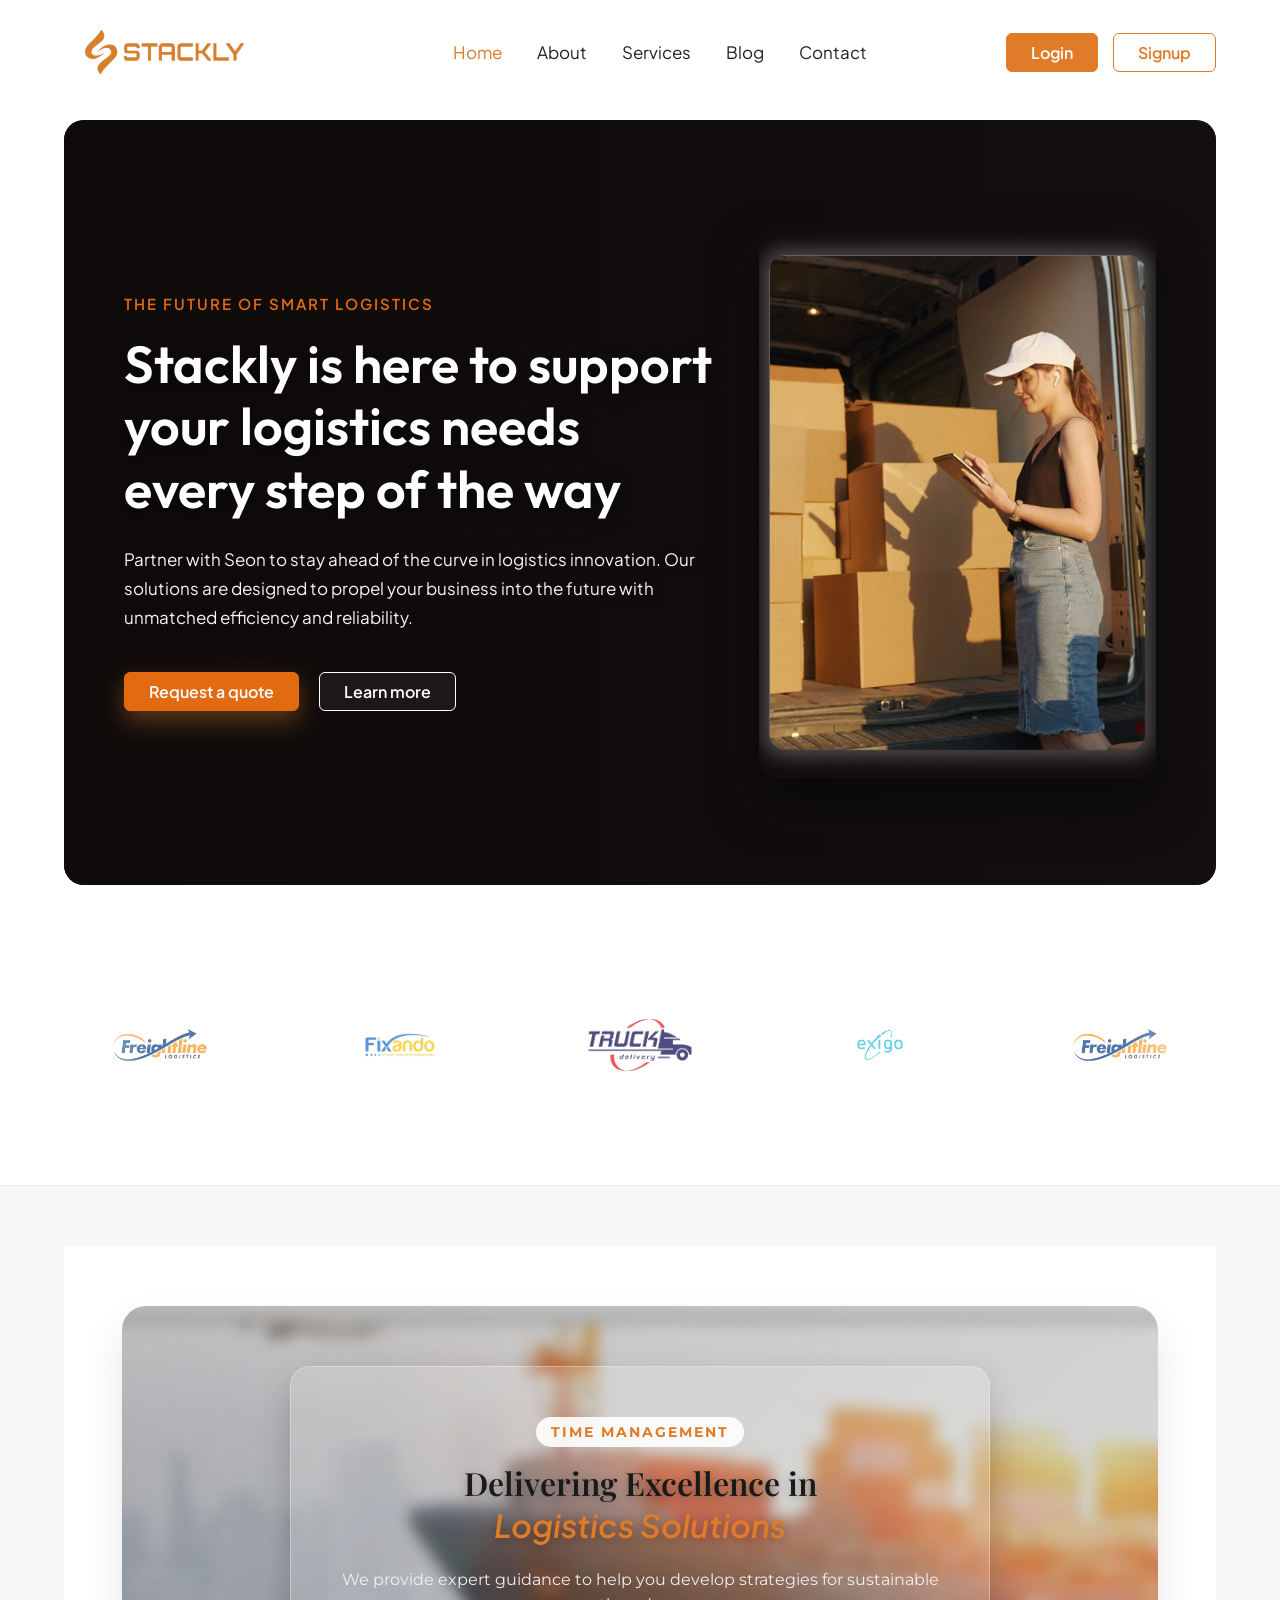
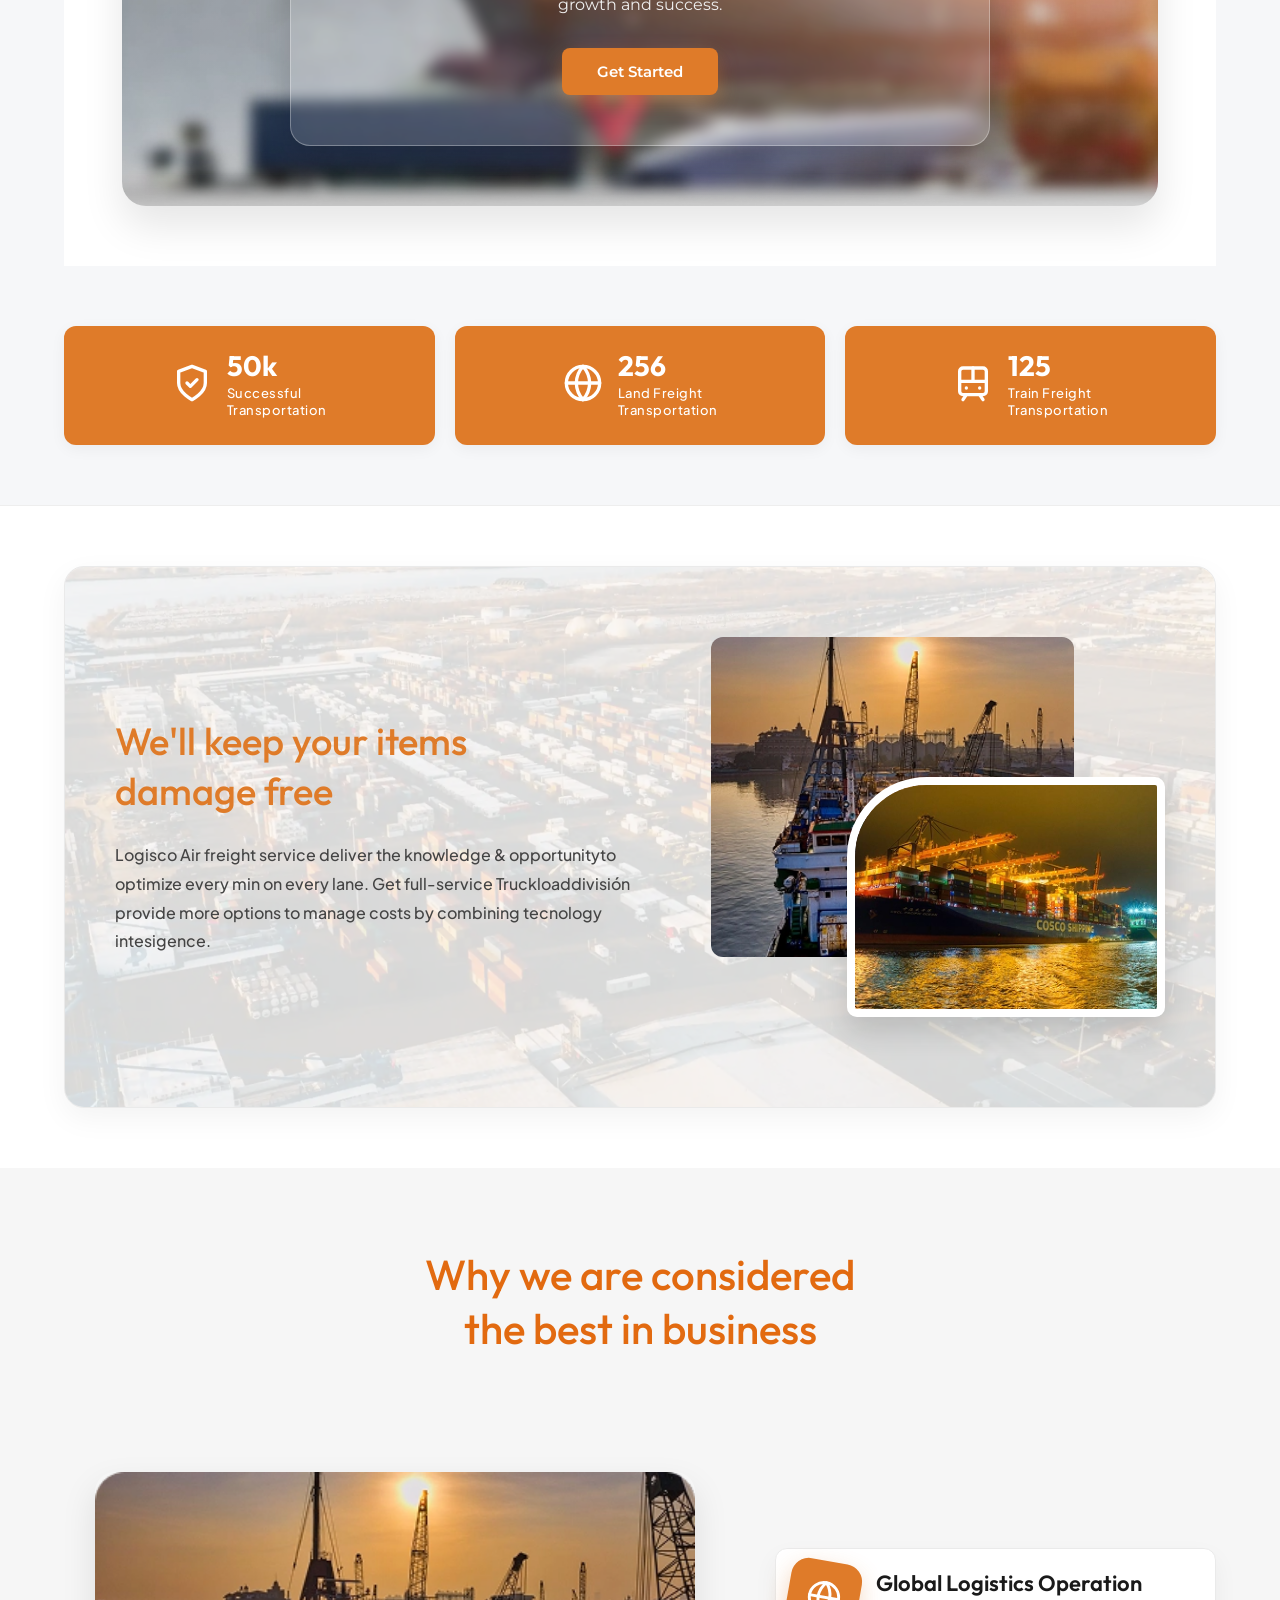
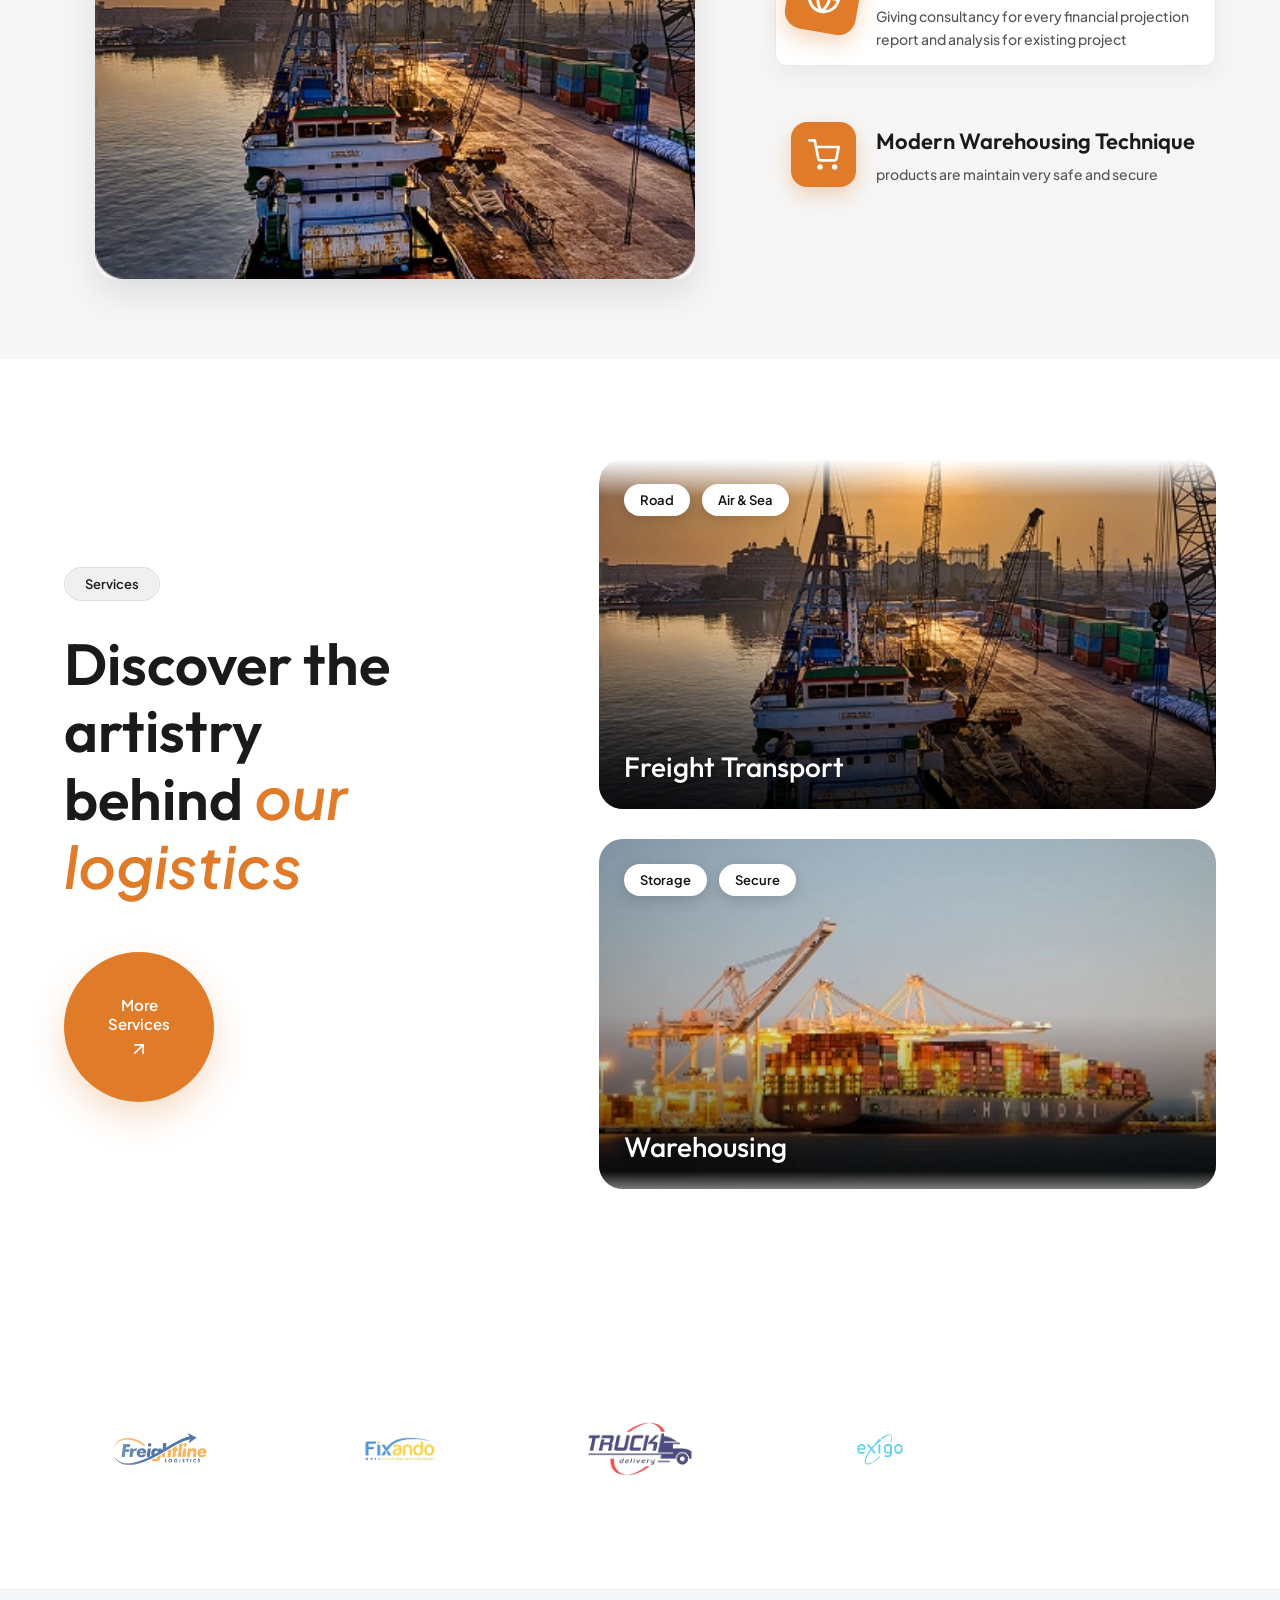
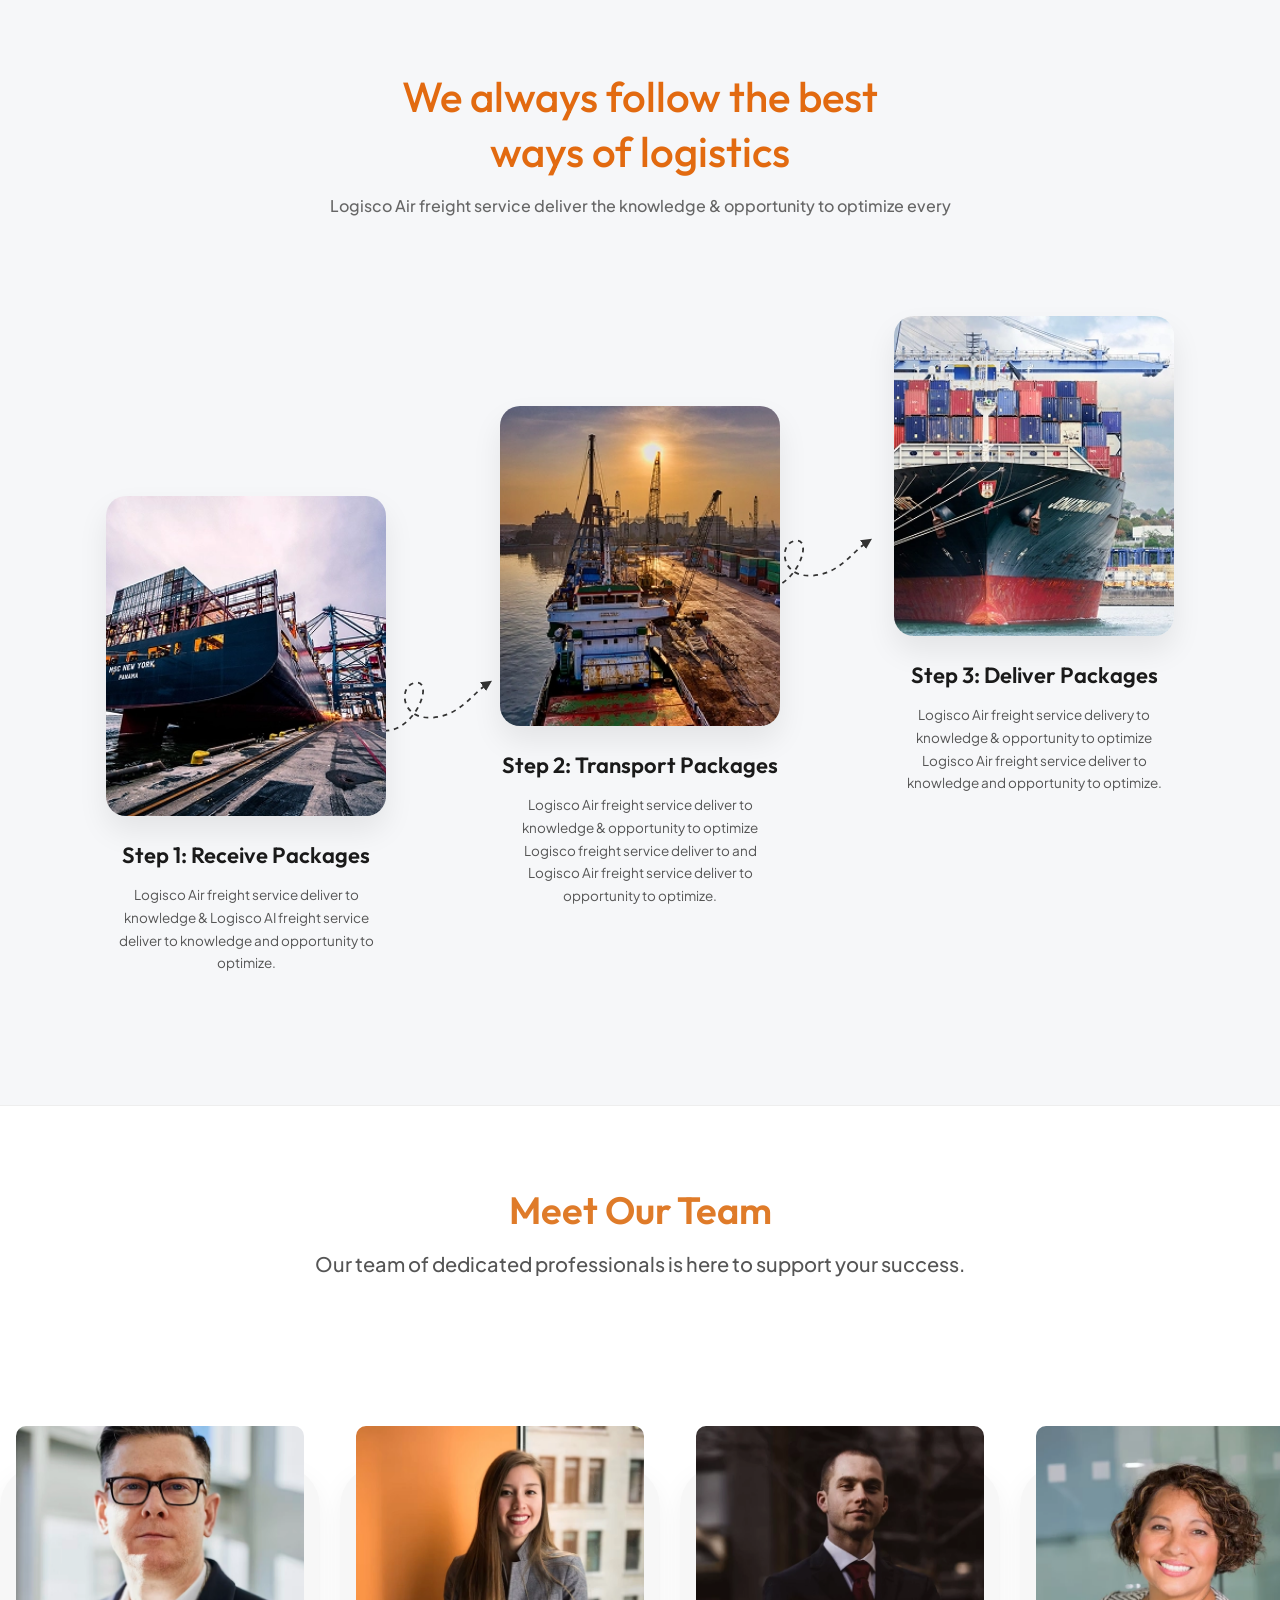
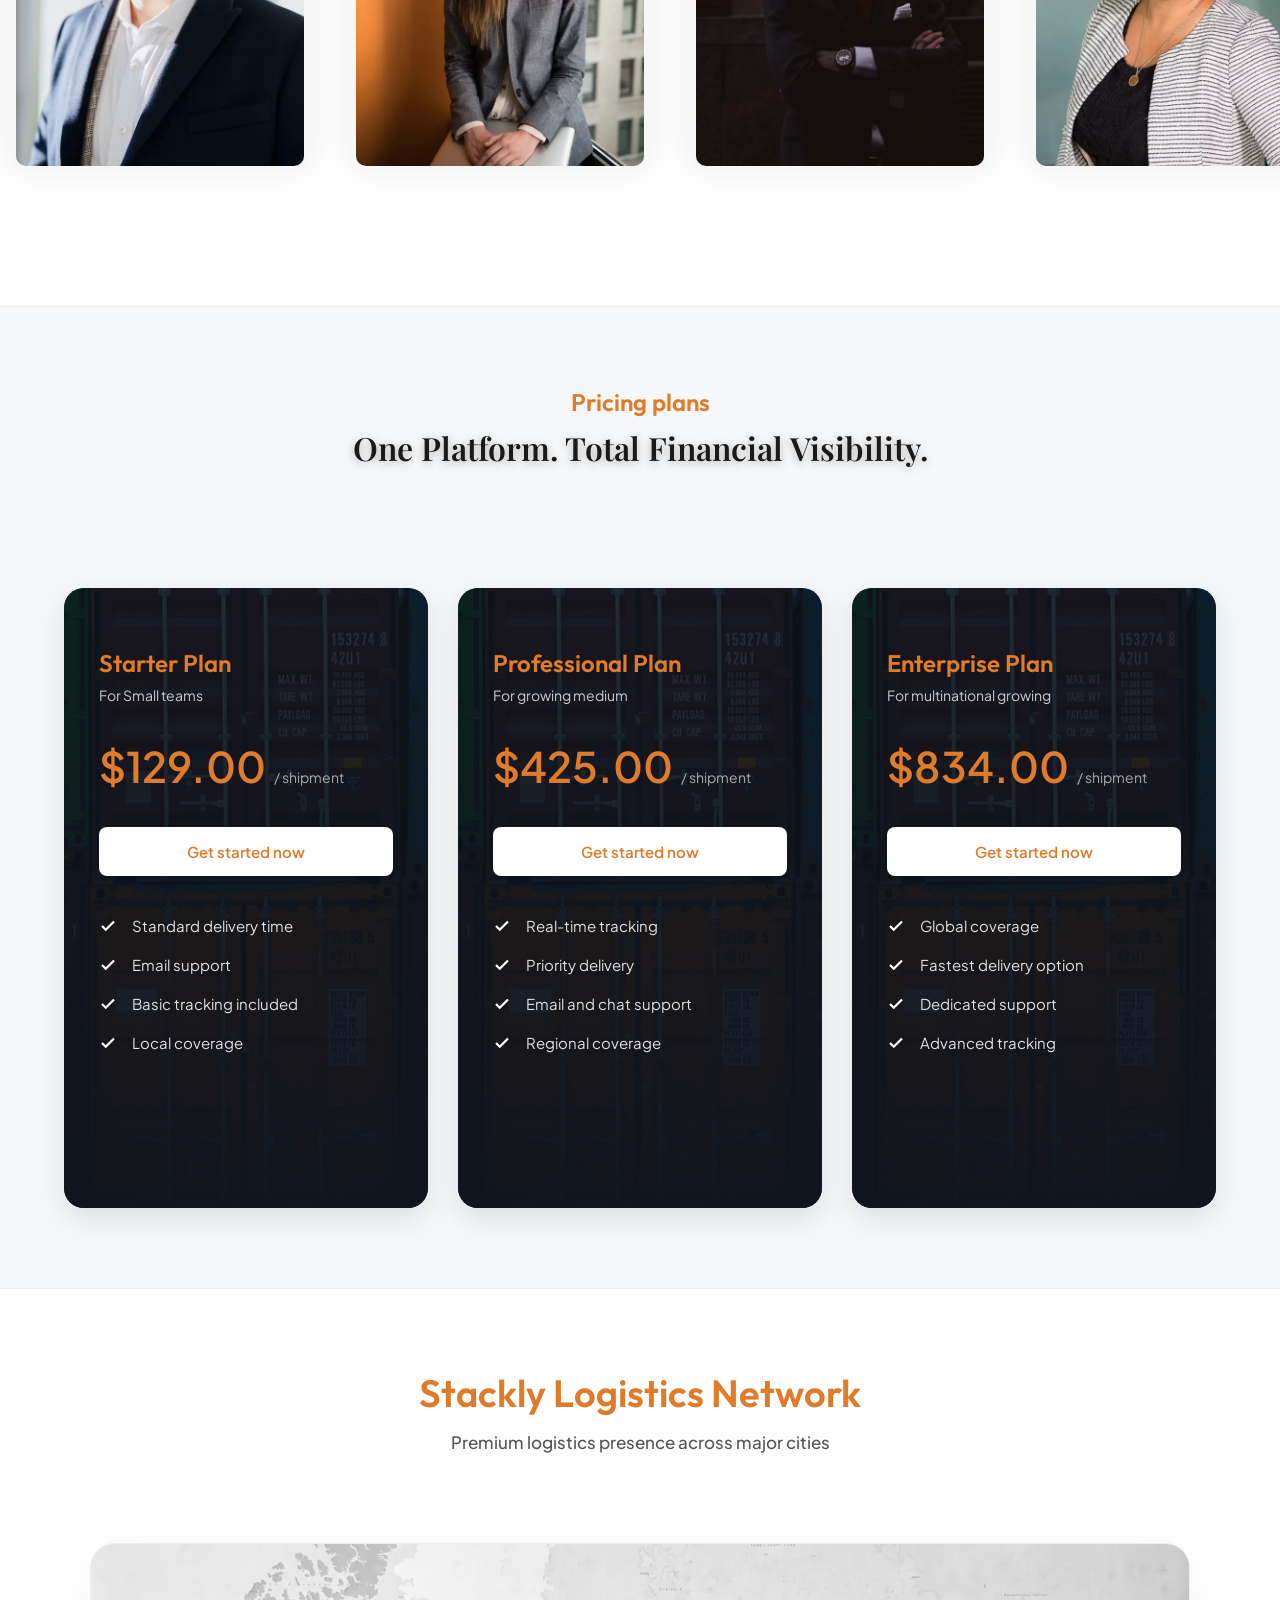
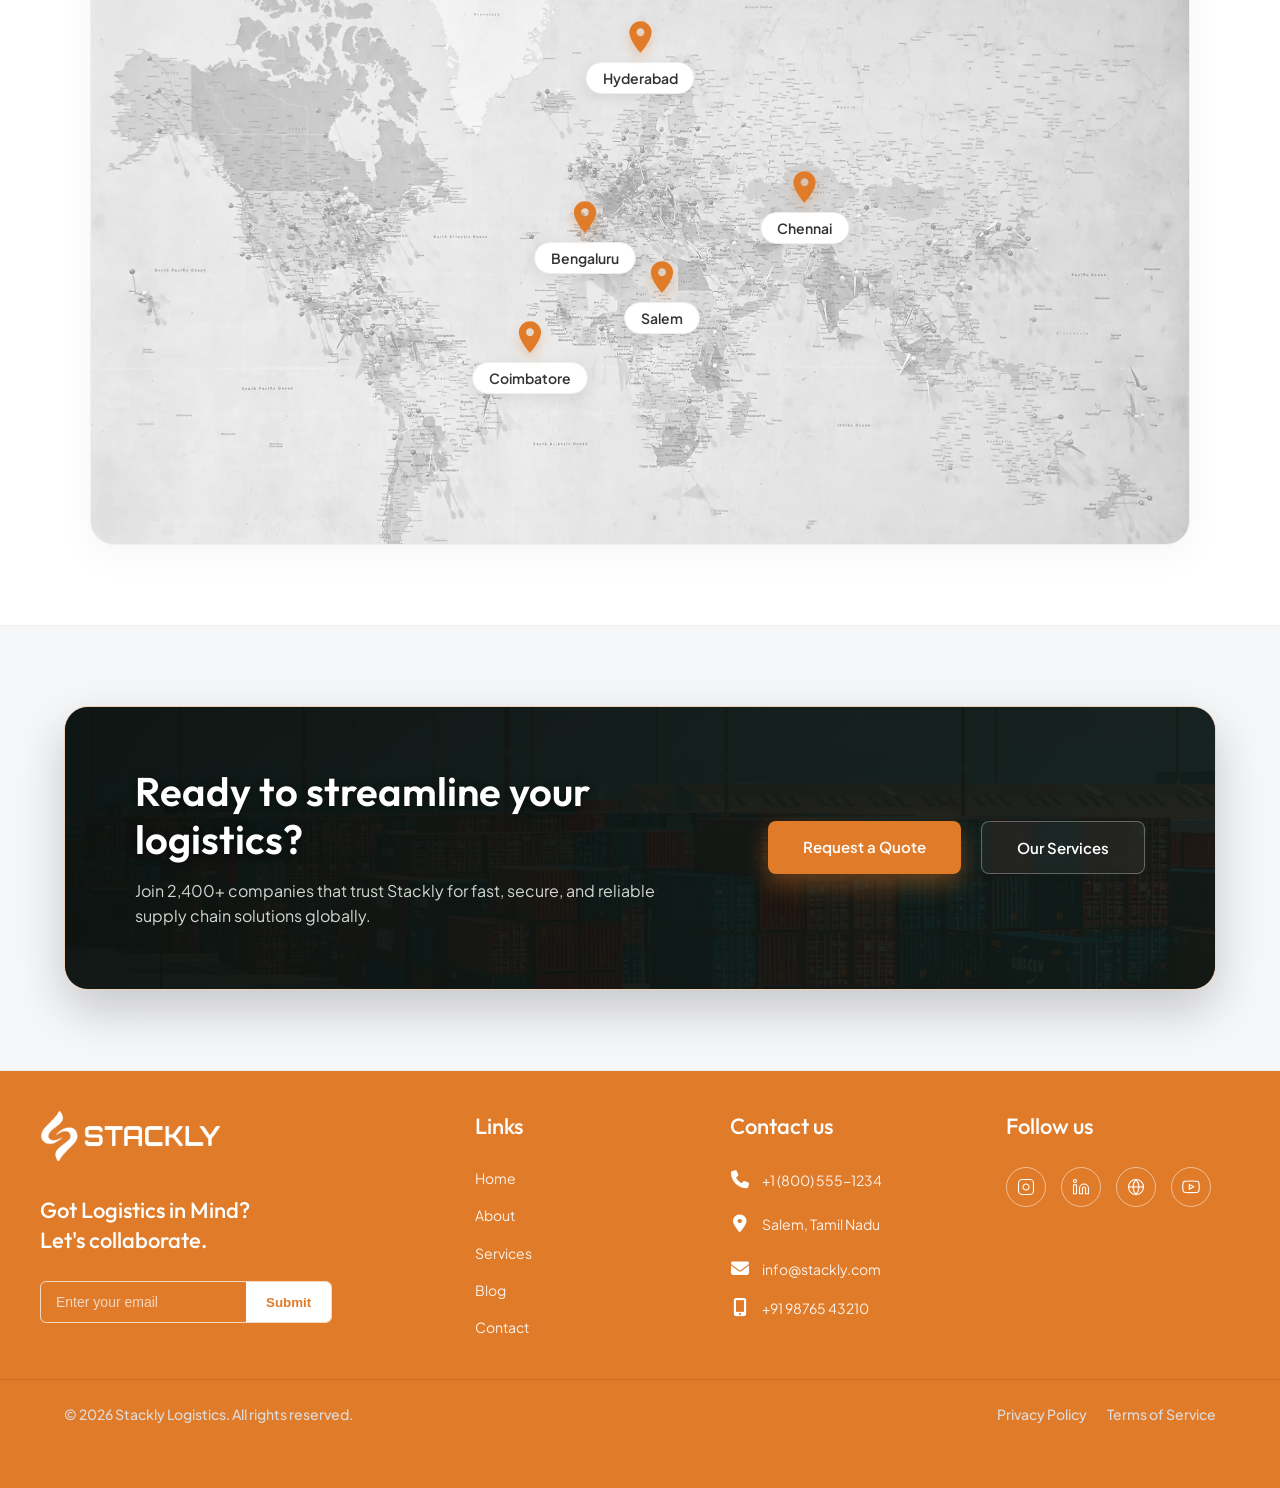
==== commit b0d31c6e: "Logistics" ====
--- a/index.html
+++ b/index.html
@@ -11,7 +11,7 @@
         href="https://fonts.googleapis.com/css2?family=Montserrat:wght@300;400;600&family=Playfair+Display:wght@400;500;600&display=swap"
         rel="stylesheet">
     <link rel="stylesheet" href="https://cdnjs.cloudflare.com/ajax/libs/font-awesome/6.4.0/css/all.min.css">
-     
+
     <link href="https://unpkg.com/aos@2.3.1/dist/aos.css" rel="stylesheet">
 </head>
 
@@ -23,7 +23,7 @@
             <img src="./asset/orangelogo.webp" alt="Company Logo" class="logo-img">
         </a>
 
-         
+
         <div class="nav-collapse">
             <ul class="nav-menu">
                 <li class="nav-item"><a href="index.html" class="nav-link nav-active">Home</a></li>
@@ -39,7 +39,7 @@
             </div>
         </div>
 
-         
+
         <div class="hamburger">
             <span class="bar"></span>
             <span class="bar"></span>
@@ -47,24 +47,24 @@
         </div>
     </nav>
 
-     
+
     <main class="main-container">
         <section class="hero-section">
 
-             
+
             <div class="hero-bg-slider">
                 <div class="slide slide-1"></div>
                 <div class="slide slide-2"></div>
                 <div class="slide slide-3"></div>
             </div>
 
-             
+
             <div class="hero-overlay"></div>
 
             <div class="hero-content">
-                 
+
                 <div class="hero-text-box">
-                     
+
                     <p class="kicker fade-up-anim delay-1">The Future of Smart Logistics</p>
                     <h1 class="title fade-up-anim delay-2">Stackly is here to support your logistics needs every step of
                         the way</h1>
@@ -78,20 +78,20 @@
                     </div>
                 </div>
 
-                 
+
                 <div class="hero-image-box fade-up-anim delay-5">
-                     
+
                     <img src="./asset/home3.webp" alt="Logistics worker" class="side-img floating-element">
                 </div>
             </div>
         </section>
     </main>
 
-     
+
     <section class="partners-section " data-aos="fade-up" data-aos-duration="1000">
         <div class="marquee-container">
             <div class="marquee-track">
-                 
+
                 <img src="./asset/preview 1.webp" alt="Truck Delivery" class="partner-logo">
                 <img src="./asset/preview 2.webp" alt="Fixando" class="partner-logo">
                 <img src="./asset/preview 3.webp" alt="Freightline Logistics" class="partner-logo">
@@ -104,25 +104,25 @@
     <section class="stats-section bg-light-grey ">
         <div class="container">
 
-             
-             
+
+
             <section class="hero-slider-section">
                 <div class="container">
                     <div class="hero-banner-wrapper" data-aos="zoom-in" data-aos-duration="1200">
 
-                         
+
                         <div class="bg-slider-track">
-                             
+
                             <div class="slide-item active" style="background-image: url('./asset/Rectangle\ 82.webp');">
                             </div>
                             <div class="slide-item" style="background-image: url('./asset/Rectangle\ 83.webp');"></div>
                             <div class="slide-item" style="background-image: url('./asset/Rectangle\ 31.webp');"></div>
                         </div>
 
-                         
+
                         <div class="banner-gradient-overlay"></div>
 
-                         
+
                         <div class="banner-glass-content" data-aos="fade-up" data-aos-delay="300">
                             <span class="theme-kicker">Time Management</span>
                             <h2 class="main-title">Delivering Excellence in <br><span class="highlight-text">Logistics
@@ -140,10 +140,10 @@
                 </div>
             </section>
 
-             
+
             <div class="stats-row">
 
-                 
+
                 <div class="stat-card" data-aos="fade-up" data-aos-delay="100">
                     <div class="icon">
                         <svg viewBox="0 0 24 24" fill="none" stroke="currentColor" stroke-width="2"
@@ -158,7 +158,7 @@
                     </div>
                 </div>
 
-                 
+
                 <div class="stat-card" data-aos="fade-up" data-aos-delay="200">
                     <div class="icon">
                         <svg viewBox="0 0 24 24" fill="none" stroke="currentColor" stroke-width="2"
@@ -176,7 +176,7 @@
                     </div>
                 </div>
 
-                 
+
                 <div class="stat-card" data-aos="fade-up" data-aos-delay="300">
                     <div class="icon">
                         <svg viewBox="0 0 24 24" fill="none" stroke="currentColor" stroke-width="2"
@@ -224,32 +224,32 @@
         </div>
     </section>
 
-     
+
     <section class="why-best-section">
         <div class="container">
-             
+
             <div class="section-header" data-aos="fade-up" data-aos-duration="1000">
                 <h2 class="orange-title">Why we are considered<br>the best in business</h2>
             </div>
 
             <div class="why-content-wrapper">
 
-                 
+
                 <div class="why-visual" data-aos="fade-right" data-aos-duration="1200">
-                     
+
                     <img src="./asset/Rectangle 109.webp" id="dynamicWhyImg" alt="Logistics Illustration"
                         class="floating-illustration">
                 </div>
 
-                 
+
                 <div class="why-text-content" data-aos="fade-left" data-aos-duration="1200">
 
-                     
-                     
+
+
                     <div class="feature-item active-feature" data-aos="fade-up" data-aos-delay="200"
                         data-image="./asset/Rectangle 65.webp">
                         <div class="feature-icon">
-                             
+
                             <svg viewBox="0 0 24 24" fill="none" stroke="#ffffff" stroke-width="2"
                                 stroke-linecap="round" stroke-linejoin="round">
                                 <circle cx="12" cy="12" r="10"></circle>
@@ -266,12 +266,12 @@
                         </div>
                     </div>
 
-                     
-                     
+
+
                     <div class="feature-item" data-aos="fade-up" data-aos-delay="400"
                         data-image="./asset/Rectangle 67.webp">
                         <div class="feature-icon">
-                             
+
                             <svg viewBox="0 0 24 24" fill="none" stroke="#ffffff" stroke-width="2"
                                 stroke-linecap="round" stroke-linejoin="round">
                                 <circle cx="9" cy="21" r="1"></circle>
@@ -290,11 +290,11 @@
         </div>
     </section>
 
-     
+
     <section class="services-section-light">
         <div class="container dual-layout">
 
-             
+
             <div class="left-content">
                 <span class="theme-badge" data-aos="fade-down">Services</span>
 
@@ -302,10 +302,10 @@
                     Discover the artistry<br>behind <span class="italic-highlight">our logistics</span>
                 </h2>
 
-                 
+
                 <a href="404.html" class="circle-btn" data-aos="zoom-in" data-aos-delay="300">
                     <span class="btn-text">More<br>Services</span>
-                     
+
                     <svg viewBox="0 0 24 24" fill="none" stroke="currentColor" stroke-width="2" stroke-linecap="round"
                         stroke-linejoin="round" class="arrow-icon">
                         <line x1="7" y1="17" x2="17" y2="7"></line>
@@ -314,11 +314,11 @@
                 </a>
             </div>
 
-             
+
             <div class="right-scroller-window" data-aos="fade-left" data-aos-delay="200">
                 <div class="vertical-track">
 
-                     
+
                     <div class="card-group">
                         <div class="service-img-card">
                             <img src="./asset/Rectangle 109.webp" alt="Freight Transport">
@@ -361,7 +361,7 @@
                         </div>
                     </div>
 
-                     
+
                     <div class="card-group">
                         <div class="service-img-card">
                             <img src="./asset/Rectangle 109.webp" alt="Freight Transport">
@@ -396,11 +396,11 @@
     </section>
 
 
-     
+
     <section class="partners-section" data-aos="fade-up" data-aos-duration="1000">
         <div class="marquee-container">
             <div class="marquee-track">
-                 
+
                 <img src="./asset/preview 1.webp" alt="Truck Delivery" class="partner-logo">
                 <img src="./asset/preview 2.webp" alt="Fixando" class="partner-logo">
                 <img src="./asset/preview 3.webp" alt="Freightline Logistics" class="partner-logo">
@@ -441,7 +441,7 @@
                     </svg>
                 </div>
 
-                 
+
                 <div class="step-card step-1" data-aos="fade-up" data-aos-delay="100">
                     <img src="./asset/Rectangle 101.webp" alt="Receive Packages" class="step-img">
                     <h4 class="step-title">Step 1: Receive Packages</h4>
@@ -449,7 +449,7 @@
                         deliver to knowledge and opportunity to optimize.</p>
                 </div>
 
-                 
+
                 <div class="step-card step-2" data-aos="fade-up" data-aos-delay="300">
                     <img src="./asset/Rectangle 66.webp" alt="Transport Packages" class="step-img">
                     <h4 class="step-title">Step 2: Transport Packages</h4>
@@ -458,7 +458,7 @@
                         optimize.</p>
                 </div>
 
-                 
+
                 <div class="step-card step-3" data-aos="fade-up" data-aos-delay="500">
                     <img src="./asset/Rectangle 102.webp" alt="Deliver Packages" class="step-img">
                     <h4 class="step-title">Step 3: Deliver Packages</h4>
@@ -470,7 +470,7 @@
         </div>
     </section>
 
-     
+
     <section class="team-section">
         <div class="container">
 
@@ -479,11 +479,11 @@
                 <p class="subtitle">Our team of dedicated professionals is here to support your success.</p>
             </div>
 
-             
+
             <div class="team-scroll-wrapper" data-aos="fade-up" data-aos-delay="200">
                 <div class="team-track">
 
-                     
+
                     <div class="team-group">
                         <div class="team-card">
                             <div class="card-box"></div>
@@ -527,7 +527,7 @@
                         </div>
                     </div>
 
-                     
+
                     <div class="team-group">
                         <div class="team-card">
                             <div class="card-box"></div>
@@ -753,18 +753,18 @@
         </div>
     </section>
 
-     
+
     <section class="common-cta-section bg-light-grey ">
         <div class="container">
 
-             
+
             <div class="cta-wrapper" data-aos="zoom-in" data-aos-duration="1000">
 
-                 
+
                 <div class="cta-bg-image"></div>
                 <div class="cta-overlay"></div>
 
-                 
+
                 <div class="cta-content">
                     <h2 class="cta-title">Ready to streamline your logistics?</h2>
                     <p class="cta-desc">
@@ -773,7 +773,7 @@
                     </p>
                 </div>
 
-                 
+
                 <div class="cta-action">
                     <a href="404.html" class="btn-cta-primary">Request a Quote</a>
                     <a href="404.html" class="btn-cta-secondary">Our Services</a>
@@ -788,7 +788,7 @@
         <div class="footer-inner-content">
             <div class="footer-grid">
 
-                 
+
                 <div class="footer-col">
                     <div class="footer-logo">
                         <a href="index.html">
@@ -806,7 +806,7 @@
                         <span id="emailSuccess" class="success-message">Successfully Subscribed!</span>
                     </form>
                 </div>
-                 
+
                 <div class="footer-col">
                     <h4 class="footer-heading">Links</h4>
                     <div class="footer-links">
@@ -817,30 +817,30 @@
                         <a href="contact.html">Contact</a>
                     </div>
                 </div>
-                 
+
                 <div class="footer-col">
                     <h4 class="footer-heading">Contact us</h4>
                     <div class="footer-links contact-info-list">
 
-                         
+
                         <p class="contact-item">
                             <i class="fa-solid fa-phone"></i>
                             <span>+1 (800) 555-1234</span>
                         </p>
 
-                         
+
                         <p class="contact-item address">
                             <i class="fa-solid fa-location-dot"></i>
                             <span>Salem, Tamil Nadu</span>
                         </p>
 
-                         
-                        <a href="mailto:info@stackly.com" class="contact-item">
+
+                        <p class="contact-item">
                             <i class="fa-solid fa-envelope"></i>
                             <span>info@stackly.com</span>
-                        </a>
-
-                         
+                        </p>
+
+
                         <p class="contact-item">
                             <i class="fa-solid fa-mobile-screen-button"></i>
                             <span>+91 98765 43210</span>
@@ -851,7 +851,7 @@
 
 
 
-                 
+
                 <div class="footer-col">
                     <h4 class="footer-heading">Follow us</h4>
                     <div class="social-icons">
@@ -890,7 +890,7 @@
             </div>
         </div>
 
-         
+
         <div class="footer-bottom-bar">
             <p>&copy; 2026 Stackly Logistics. All rights reserved.</p>
             <div class="footer-bottom-links">
@@ -905,74 +905,74 @@
     <script src="main.js"></script>
 
     <script>
- 
+
         AOS.init({
-            once: true, 
-            offset: 50  
+            once: true,
+            offset: 50
         });
 
- 
- 
+
+
         const heroTl = gsap.timeline();
 
- 
+
         heroTl.fromTo(".gsap-reveal",
             { opacity: 0, y: 30 },
             { opacity: 1, y: 0, duration: 0.8, stagger: 0.2, ease: "power3.out", delay: 0.2 }
         );
 
- 
+
         heroTl.fromTo(".gsap-image",
             { opacity: 0, x: 50 },
             { opacity: 1, x: 0, duration: 1, ease: "power3.out" },
-            "-=0.6" 
+            "-=0.6"
         );
         document.addEventListener("DOMContentLoaded", function () {
- 
+
             AOS.init({
                 once: true,
                 offset: 50,
             });
 
- 
+
             const marqueeTrack = document.querySelector('.marquee-track');
 
             if (marqueeTrack) {
- 
+
                 const clone = marqueeTrack.innerHTML;
 
- 
+
                 marqueeTrack.innerHTML += clone;
             }
         });
 
         document.addEventListener("DOMContentLoaded", function () {
 
- 
+
             const slides = document.querySelectorAll('.slide-item');
             let currentSlide = 0;
-            const slideInterval = 4000; 
+            const slideInterval = 4000;
 
             if (slides.length > 1) {
                 setInterval(() => {
- 
+
                     slides[currentSlide].classList.remove('active');
 
- 
+
                     currentSlide = (currentSlide + 1) % slides.length;
 
- 
+
                     slides[currentSlide].classList.add('active');
                 }, slideInterval);
             }
         });
         document.addEventListener("DOMContentLoaded", function () {
 
- 
+
             const featureItems = document.querySelectorAll('.feature-item');
             const dynamicImg = document.getElementById('dynamicWhyImg');
 
- 
+
             if (dynamicImg) {
                 dynamicImg.style.transition = "opacity 0.3s ease-in-out";
             }
@@ -980,25 +980,25 @@
             if (featureItems.length > 0 && dynamicImg) {
                 featureItems.forEach(item => {
 
- 
+
                     item.addEventListener('mouseenter', function () {
 
- 
+
                         const newImageSrc = this.getAttribute('data-image');
 
- 
+
                         if (dynamicImg.src === newImageSrc) return;
 
- 
+
                         featureItems.forEach(el => el.classList.remove('active-feature'));
 
- 
+
                         this.classList.add('active-feature');
 
- 
+
                         dynamicImg.style.opacity = '0';
 
- 
+
                         setTimeout(() => {
                             dynamicImg.src = newImageSrc;
                             dynamicImg.style.opacity = '1';
--- a/style.css
+++ b/style.css
@@ -5,8 +5,9 @@
 }
 
 body {
-     
+
     background-color: #f9f9f9;
+    padding-top: 100px !important;
 }
 
 .main-container {
@@ -14,57 +15,57 @@
 }
 
 
- 
+
 .hero-overlay {
     position: absolute;
     top: 0;
     left: 0;
     width: 100%;
     height: 100%;
-     
+
     background: linear-gradient(to right, rgba(10, 10, 10, 0.85) 0%, rgba(10, 10, 10, 0.5) 100%);
     z-index: 1;
 }
 
- 
-
- 
+
+
+
 .kicker {
-     
+
     font-size: 16px;
     text-transform: uppercase;
     letter-spacing: 2px;
     margin-bottom: 20px;
     color: #e26a10 !important;
-     
+
     font-weight: 700;
 }
 
- 
+
 .title {
-     
+
     font-size: 52px;
     line-height: 1.2;
     margin-bottom: 25px;
     font-weight: 600;
     color: #ffffff !important;
-     
+
     text-shadow: 0 4px 15px rgba(0, 0, 0, 0.9);
-     
-}
-
- 
+
+}
+
+
 .description {
     font-size: 18px;
     line-height: 1.6;
     color: #f4f4f4 !important;
-     
+
     margin-bottom: 40px;
     font-weight: 400;
     text-shadow: 0 2px 10px rgba(0, 0, 0, 0.8);
 }
 
- 
+
 .hero-buttons {
     display: flex;
     gap: 20px;
@@ -72,7 +73,7 @@
 
 .btn-solid {
     background-color: #e26a10 !important;
-     
+
     color: #ffffff !important;
     border: 1px solid #e26a10 !important;
     box-shadow: 0 8px 20px rgba(226, 106, 16, 0.4);
@@ -84,21 +85,21 @@
     border: 1px solid #ffffff !important;
 }
 
- 
+
 .hero-section {
     position: relative;
     width: 100%;
     min-height: 85vh;
-     
+
     border-radius: 20px;
     overflow: hidden;
     display: flex;
     align-items: center;
     background-color: #111;
-     
-}
-
- 
+
+}
+
+
 .hero-bg-slider {
     position: absolute;
     top: 0;
@@ -117,11 +118,11 @@
     background-size: cover;
     background-position: center;
     opacity: 0;
-     
+
     animation: bgFadeZoom 18s infinite ease-in-out;
 }
 
- 
+
 .slide-1 {
     background-image: url('./asset/home.webp');
     animation-delay: 0s;
@@ -156,21 +157,21 @@
         transform: scale(1.1);
     }
 
-     
+
     100% {
         opacity: 0;
         transform: scale(1.1);
     }
 }
 
- 
+
 .hero-overlay {
     position: absolute;
     top: 0;
     left: 0;
     width: 100%;
     height: 100%;
-     
+
     background: linear-gradient(to right, rgba(15, 10, 10, 0.95) 0%, rgba(20, 15, 15, 0.7) 100%);
     z-index: 1;
 }
@@ -186,45 +187,45 @@
     gap: 40px;
 }
 
- 
+
 .hero-text-box {
     flex: 1.2;
     max-width: 650px;
 }
 
 .kicker {
-     
+
     font-size: 15px;
     text-transform: uppercase;
     letter-spacing: 2px;
     margin-bottom: 20px;
     color: #d87c2b;
-     
+
     font-weight: 600;
 }
 
 .title {
-     
+
     font-size: 52px;
     line-height: 1.2;
     margin-bottom: 25px;
     font-weight: 600;
     color: #ffffff;
     text-shadow: 0 5px 15px rgba(0, 0, 0, 0.6);
-     
+
 }
 
 .description {
     font-size: 17px;
     line-height: 1.7;
     color: #f0f0f0;
-     
+
     margin-bottom: 40px;
     font-weight: 400;
     text-shadow: 0 2px 10px rgba(0, 0, 0, 0.5);
 }
 
- 
+
 .hero-buttons {
     display: flex;
     gap: 20px;
@@ -234,7 +235,7 @@
     padding: 14px 35px;
     border-radius: 8px;
     text-decoration: none;
-     
+
     font-weight: 600;
     font-size: 15px;
     transition: all 0.3s ease;
@@ -266,7 +267,7 @@
     transform: translateY(-3px);
 }
 
- 
+
 .hero-image-box {
     flex: 0.8;
     display: flex;
@@ -282,7 +283,7 @@
     box-shadow: 0 25px 50px rgba(0, 0, 0, 0.5);
 }
 
- 
+
 .floating-element {
     animation: floatAnim 6s ease-in-out infinite;
 }
@@ -301,7 +302,7 @@
     }
 }
 
- 
+
 .fade-up-anim {
     opacity: 0;
     transform: translateY(30px);
@@ -335,7 +336,7 @@
     }
 }
 
- 
+
 @media (max-width: 1024px) {
     .title {
         font-size: 42px;
@@ -399,7 +400,7 @@
         border-radius: 12px;
     }
 
-     
+
 }
 
 * {
@@ -408,16 +409,16 @@
     box-sizing: border-box;
 }
 
- 
+
 .partners-section {
     width: 100%;
     background-color: #ffffff;
     padding: 60px 0;
-     
+
     overflow: hidden;
 }
 
- 
+
 .marquee-container {
     width: 100%;
     overflow: hidden;
@@ -427,7 +428,7 @@
     align-items: center;
 }
 
- 
+
 .marquee-container::before,
 .marquee-container::after {
     content: '';
@@ -448,38 +449,38 @@
     background: linear-gradient(to left, white 0%, transparent 100%);
 }
 
- 
+
 .marquee-track {
     display: inline-flex;
     align-items: center;
     gap: 80px;
-     
+
     padding-left: 80px;
-     
-     
+
+
     animation: scroll-left 25s linear infinite;
 }
 
- 
+
 .marquee-track:hover {
     animation-play-state: paused;
 }
 
- 
+
 .partner-logo {
     max-width: 160px;
     height: auto;
     object-fit: contain;
     opacity: 0.7;
     transition: opacity 0.3s ease;
-     
+
 }
 
 .partner-logo:hover {
     opacity: 1;
 }
 
- 
+
 @keyframes scroll-left {
     0% {
         transform: translateX(0);
@@ -487,24 +488,24 @@
 
     100% {
         transform: translateX(-50%);
-         
-    }
-}
-
- 
+
+    }
+}
+
+
 @media (max-width: 768px) {
     .marquee-track {
         gap: 50px;
         padding-left: 50px;
         animation-duration: 20s;
-         
+
     }
 
     .partner-logo {
         max-width: 120px;
     }
 
-     
+
     .marquee-container::before,
     .marquee-container::after {
         width: 80px;
@@ -518,7 +519,7 @@
 }
 
 body {
-     
+
     background-color: #ffffff;
 }
 
@@ -534,10 +535,10 @@
     gap: 40px;
 }
 
- 
+
 @import url('https://fonts.googleapis.com/css2?family=Montserrat:wght@400;500;600;700&family=Playfair+Display:wght@500;600;700&display=swap');
 
- 
+
 .hero-slider-section {
     padding: 60px 5%;
     background-color: #ffffff;
@@ -548,12 +549,12 @@
     margin: 0 auto;
 }
 
- 
+
 .hero-banner-wrapper {
     position: relative;
     width: 100%;
     min-height: 500px;
-     
+
     border-radius: 24px;
     overflow: hidden;
     display: flex;
@@ -562,7 +563,7 @@
     box-shadow: 0 20px 40px rgba(0, 0, 0, 0.1);
 }
 
- 
+
 .bg-slider-track {
     position: absolute;
     top: 0;
@@ -585,33 +586,33 @@
     transform: scale(1);
 }
 
- 
+
 .slide-item.active {
     opacity: 1;
     transform: scale(1.05);
-     
-}
-
- 
+
+}
+
+
 .banner-gradient-overlay {
     position: absolute;
     top: 0;
     left: 0;
     width: 100%;
     height: 100%;
-     
+
     background: linear-gradient(135deg, rgba(0, 0, 0, 0.242) 0%, rgba(0, 0, 0, 0.144) 100%);
     z-index: 2;
 }
 
- 
+
 .banner-glass-content {
     position: relative;
     z-index: 3;
     background: rgba(255, 255, 255, 0.15);
-     
+
     backdrop-filter: blur(2px);
-     
+
     -webkit-backdrop-filter: blur(12px);
     border: 1px solid rgba(255, 255, 255, 0.3);
     padding: 50px 40px;
@@ -622,7 +623,7 @@
     box-shadow: 0 15px 35px rgba(0, 0, 0, 0.2);
 }
 
- 
+
 .theme-kicker {
     display: inline-block;
     font-family: 'Montserrat', sans-serif;
@@ -630,7 +631,7 @@
     text-transform: uppercase;
     letter-spacing: 2px;
     color: #df7b29;
-     
+
     font-weight: 700;
     margin-bottom: 15px;
     background: rgba(255, 255, 255, 0.9);
@@ -650,7 +651,7 @@
 
 .highlight-text {
     color: #df7b29;
-     
+
     font-style: italic;
 }
 
@@ -663,7 +664,7 @@
     font-weight: 400;
 }
 
- 
+
 .banner-actions {
     display: flex;
     justify-content: center;
@@ -688,7 +689,7 @@
     box-shadow: 0 12px 25px rgba(223, 123, 41, 0.6);
 }
 
- 
+
 @media (max-width: 768px) {
     .main-title {
         font-size: 32px;
@@ -713,7 +714,7 @@
     }
 }
 
- 
+
 .stats-row {
     display: flex;
     justify-content: space-between;
@@ -724,9 +725,9 @@
 .stat-card {
     flex: 1;
     background: linear-gradient(135deg, #f58428 0%, #e26a10 100%);
-     
+
     border: 2px solid transparent;
-     
+
     border-radius: 15px;
     padding: 25px;
     display: flex;
@@ -735,32 +736,32 @@
     gap: 20px;
     box-shadow: 0 10px 20px rgba(226, 106, 16, 0.2);
     color: #ffffff;
-     
-
-     
+
+
+
     transition: all 0.4s ease-in-out;
-     
-}
-
- 
+
+}
+
+
 .stat-card:hover {
     background: #ffffff;
-     
+
     color: #e26a10;
-     
+
     border: 2px solid #e26a10;
-     
+
     transform: translateY(-8px);
-     
+
     box-shadow: 0 15px 30px rgba(226, 106, 16, 0.3);
-     
-}
-
- 
+
+}
+
+
 .icon svg {
     width: 45px;
     height: 45px;
-     
+
     transition: stroke 0.4s ease-in-out;
 }
 
@@ -779,7 +780,7 @@
 }
 
 
- 
+
 .stats-row {
     display: flex;
     justify-content: space-between;
@@ -789,9 +790,9 @@
 
 .stat-card {
     flex: 1;
-     
+
     background: #df7b29;
-     
+
     border: 1.5px solid transparent;
     border-radius: 12px;
     padding: 25px 20px;
@@ -800,32 +801,32 @@
     justify-content: center;
     gap: 15px;
     box-shadow: 0 4px 15px rgba(0, 0, 0, 0.05);
-     
+
     color: #ffffff;
-     
-
-     
+
+
+
     transition: all 0.3s ease-in-out;
-     
-}
-
- 
+
+}
+
+
 .stat-card:hover {
     background: #ffffff;
-     
+
     color: #df7b29;
-     
+
     border: 1.5px solid #df7b29;
-     
+
     box-shadow: 0 10px 25px rgba(223, 123, 41, 0.15);
-     
-}
-
- 
+
+}
+
+
 .icon svg {
     width: 40px;
     height: 40px;
-     
+
     transition: stroke 0.3s ease-in-out;
 }
 
@@ -842,7 +843,7 @@
     line-height: 1.3;
 }
 
- 
+
 @media (max-width: 992px) {
     .stats-row {
         flex-wrap: wrap;
@@ -861,7 +862,7 @@
     }
 }
 
- 
+
 @media (max-width: 992px) {
     .stats-row {
         flex-wrap: wrap;
@@ -880,7 +881,7 @@
     }
 }
 
- 
+
 @media (max-width: 992px) {
     .stats-row {
         flex-wrap: wrap;
@@ -888,7 +889,7 @@
 
     .stat-card {
         flex: 1 1 45%;
-         
+
     }
 }
 
@@ -900,7 +901,7 @@
 
     .banner-overlay {
         background: rgba(255, 255, 255, 0.85);
-         
+
     }
 
     .kicker {
@@ -917,13 +918,13 @@
 
     .stat-card {
         flex: 1 1 100%;
-         
+
         justify-content: flex-start;
         padding: 20px;
     }
 }
 
- 
+
 .damage-free-section {
     padding: 60px 5%;
     display: flex;
@@ -944,26 +945,26 @@
     position: relative;
     box-shadow: 0 10px 30px rgba(0, 0, 0, 0.05);
     overflow: hidden;
-     
-}
-
- 
+
+}
+
+
 .df-bg-overlay {
     position: absolute;
     top: 0;
     left: 0;
     width: 100%;
     height: 100%;
-     
+
     background-image: url('./asset/home2.webp');
     background-size: cover;
     background-position: center;
     opacity: 0.15;
-     
+
     z-index: 0;
 }
 
- 
+
 .df-text-content {
     flex: 1.1;
     position: relative;
@@ -972,8 +973,8 @@
 
 .df-title {
     color: #df7b29;
-     
-     
+
+
     font-size: 38px;
     line-height: 1.3;
     margin-bottom: 25px;
@@ -984,12 +985,12 @@
     color: #444;
     font-size: 16px;
     line-height: 1.8;
-     
+
     font-weight: 500;
     max-width: 95%;
 }
 
- 
+
 .df-image-content {
     flex: 0.9;
     position: relative;
@@ -997,7 +998,7 @@
     height: 400px;
 }
 
- 
+
 .df-img-main {
     width: 80%;
     height: 320px;
@@ -1006,35 +1007,35 @@
     position: absolute;
     top: 0;
     left: 0;
-     
+
     z-index: 1;
-     
+
     transition: all 0.4s ease;
 }
 
- 
+
 .df-img-overlap {
     width: 70%;
     height: 240px;
     object-fit: cover;
     border: 8px solid #ffffff;
     border-radius: 80px 10px 10px 10px;
-     
+
     position: absolute;
     bottom: 20px;
     right: 0;
-     
+
     box-shadow: 0 15px 30px rgba(0, 0, 0, 0.15);
     z-index: 2;
-     
+
     transition: all 0.4s ease;
 }
 
- 
+
 .df-img-main:hover {
     transform: scale(1.03);
     box-shadow: 0 20px 40px rgba(0, 0, 0, 0.15);
-     
+
 }
 
 .df-img-overlap:hover {
@@ -1042,61 +1043,100 @@
     box-shadow: 0 20px 40px rgba(0, 0, 0, 0.2);
 }
 
- 
+
+
 @media (max-width: 992px) {
     .df-container {
         flex-direction: column;
         padding: 50px 30px;
+        gap: 0;
+        height: auto;
+    }
+
+    .df-text-content {
+        width: 100%;
+        text-align: center;
+        margin-bottom: 40px;
+    }
+
+    .df-description {
+        max-width: 100%;
+        margin: 0 auto;
     }
 
     .df-image-content {
         width: 100%;
-        height: 420px;
-        margin-top: 30px;
+        flex: none;
+        height: 450px;
+        position: relative;
+        display: block;
     }
 
     .df-img-main {
         width: 85%;
+        height: 300px;
         left: 0;
+        top: 0;
+        position: absolute;
     }
 
     .df-img-overlap {
+        width: 75%;
+        height: 220px;
         right: 0;
-        width: 75%;
+        bottom: 0;
+        position: absolute;
     }
 }
 
 @media (max-width: 576px) {
+    .damage-free-section {
+        padding: 40px 15px;
+    }
+
+    .df-container {
+        padding: 40px 20px;
+    }
+
     .df-title {
-        font-size: 32px;
+        font-size: 28px;
+        margin-bottom: 15px;
+    }
+
+    .df-description {
+        font-size: 15px;
     }
 
     .df-image-content {
-        height: 320px;
+        height: 380px;
+        flex: none;
+        width: 100%;
     }
 
     .df-img-main {
         height: 240px;
         width: 85%;
+        border-radius: 12px;
     }
 
     .df-img-overlap {
-        height: 160px;
+        height: 180px;
         width: 80%;
+        border-width: 5px;
+        border-radius: 30px 10px 10px 10px;
+        bottom: 0;
         right: 0;
-        bottom: 0;
-        border-width: 6px;
-    }
-}
-
- 
+    }
+}
+
+
 @import url('https://fonts.googleapis.com/css2?family=Playfair+Display:wght@400;500;600&family=Montserrat:wght@400;500;600&display=swap');
 
- 
+
 .why-best-section {
     padding: 80px 5%;
     background-color: #f6f6f6;
-     
+
     overflow: hidden;
 }
 
@@ -1105,7 +1145,7 @@
     margin: 0 auto;
 }
 
- 
+
 .section-header {
     text-align: center;
     margin-bottom: 60px;
@@ -1113,14 +1153,14 @@
 
 .orange-title {
     color: #e26a10;
-     
-     
+
+
     font-size: 42px;
     font-weight: 600;
     line-height: 1.3;
 }
 
- 
+
 .why-content-wrapper {
     display: flex;
     align-items: center;
@@ -1128,7 +1168,7 @@
     gap: 50px;
 }
 
- 
+
 .why-visual {
     flex: 1.2;
     display: flex;
@@ -1136,20 +1176,20 @@
     position: relative;
 }
 
- 
+
 .floating-illustration {
     width: 100%;
     max-width: 600px;
     height: auto;
     object-fit: cover;
     border-radius: 20px;
-     
+
     box-shadow: 0 15px 35px rgba(0, 0, 0, 0.1);
-     
+
     animation: floatImage 4s ease-in-out infinite;
 }
 
- 
+
 @keyframes floatImage {
     0% {
         transform: translateY(0px);
@@ -1164,21 +1204,21 @@
     }
 }
 
- 
+
 #dynamicWhyImg {
     transition: opacity 0.3s ease, filter 0.3s ease;
     opacity: 1;
     filter: blur(0px);
 }
 
- 
+
 .fade-out-image {
     opacity: 0 !important;
     filter: blur(5px) !important;
-     
-}
-
- 
+
+}
+
+
 .why-text-content {
     flex: 0.8;
     display: flex;
@@ -1186,7 +1226,7 @@
     gap: 40px;
 }
 
- 
+
 .feature-item {
     display: flex;
     align-items: flex-start;
@@ -1194,24 +1234,24 @@
     padding: 15px;
     border-radius: 12px;
     transition: all 0.3s ease;
-     
+
     border: 1px solid transparent;
 }
 
- 
+
 .feature-item:hover,
 .active-feature {
     background-color: #ffffff;
     box-shadow: 0 10px 25px rgba(0, 0, 0, 0.05);
     border: 1px solid #eaeaea;
     transform: translateX(10px);
-     
-}
-
- 
+
+}
+
+
 .feature-icon {
     background-color: #df7b29;
-     
+
     min-width: 65px;
     height: 65px;
     border-radius: 16px;
@@ -1222,7 +1262,7 @@
     transition: transform 0.3s ease;
 }
 
- 
+
 .feature-item:hover .feature-icon,
 .active-feature .feature-icon {
     transform: rotate(10deg) scale(1.1);
@@ -1233,10 +1273,10 @@
     height: 32px;
 }
 
- 
+
 .feature-text h3 {
     color: #1a1a1a;
-     
+
     font-size: 22px;
     font-weight: 600;
     margin-bottom: 8px;
@@ -1245,13 +1285,13 @@
 
 .feature-text p {
     color: #555555;
-     
+
     font-size: 14px;
     line-height: 1.6;
     font-weight: 500;
 }
 
- 
+
 @media (max-width: 992px) {
     .why-content-wrapper {
         flex-direction: column;
@@ -1267,7 +1307,7 @@
     .feature-item:hover,
     .active-feature {
         transform: translateY(-5px) !important;
-         
+
     }
 }
 
@@ -1282,10 +1322,10 @@
     }
 }
 
- 
+
 @import url('https://fonts.googleapis.com/css2?family=Playfair+Display:ital,wght@0,400;0,500;0,600;1,500&family=Montserrat:wght@400;500;600&display=swap');
 
- 
+
 .services-section-light {
     padding: 100px 5%;
     overflow: hidden;
@@ -1296,7 +1336,7 @@
     margin: 0 auto;
 }
 
- 
+
 .dual-layout {
     display: grid;
     grid-template-columns: 1fr 1.3fr;
@@ -1305,7 +1345,7 @@
     align-items: center;
 }
 
- 
+
 .left-content {
     display: flex;
     flex-direction: column;
@@ -1313,13 +1353,13 @@
     justify-content: center;
 }
 
- 
+
 .theme-badge {
     background-color: #f0f0f0;
-     
+
     color: #1a1a1a;
-     
-     
+
+
     font-size: 13px;
     font-weight: 600;
     padding: 8px 20px;
@@ -1328,25 +1368,25 @@
     margin-bottom: 30px;
 }
 
- 
+
 .main-heading {
-     
+
     font-size: 58px;
     color: #1a1a1a;
-     
+
     font-weight: 600;
     line-height: 1.15;
     margin-bottom: 50px;
 }
 
- 
+
 .italic-highlight {
     font-style: italic;
     color: #df7b29;
-     
-}
-
- 
+
+}
+
+
 .circle-btn {
     width: 150px;
     height: 150px;
@@ -1360,11 +1400,11 @@
     color: #ffffff;
     transition: transform 0.4s cubic-bezier(0.25, 1, 0.5, 1), box-shadow 0.4s ease;
     box-shadow: 0 15px 35px rgba(223, 123, 41, 0.25);
-     
+
 }
 
 .btn-text {
-     
+
     font-size: 15px;
     font-weight: 600;
     text-align: center;
@@ -1382,7 +1422,7 @@
     transform: scale(1.08);
     box-shadow: 0 20px 45px rgba(223, 123, 41, 0.4);
     background-color: #c7671c;
-     
+
 }
 
 .circle-btn:hover .arrow-icon {
@@ -1390,7 +1430,7 @@
 }
 
 
- 
+
 .right-scroller-window {
     height: 100%;
     overflow: hidden;
@@ -1427,14 +1467,14 @@
     }
 }
 
- 
+
 .service-img-card {
     position: relative;
     width: 100%;
     height: 350px;
     border-radius: 24px;
     overflow: hidden;
-     
+
     background-color: #f0f0f0;
 }
 
@@ -1449,7 +1489,7 @@
     transform: scale(1.08);
 }
 
- 
+
 .tags-top {
     position: absolute;
     top: 25px;
@@ -1462,29 +1502,29 @@
 .tag {
     background-color: #ffffff;
     color: #111111;
-     
+
     font-size: 13px;
     font-weight: 600;
     padding: 8px 16px;
     border-radius: 20px;
     box-shadow: 0 4px 15px rgba(0, 0, 0, 0.15);
-     
-}
-
- 
+
+}
+
+
 .card-title-bottom {
     position: absolute;
     bottom: 25px;
     left: 25px;
     z-index: 3;
-     
+
     font-size: 28px;
     color: #ffffff;
     font-weight: 500;
     text-shadow: 0 2px 10px rgba(0, 0, 0, 0.6);
 }
 
- 
+
 .dark-overlay {
     position: absolute;
     bottom: 0;
@@ -1497,7 +1537,7 @@
 }
 
 
- 
+
 @media (max-width: 992px) {
     .dual-layout {
         grid-template-columns: 1fr;
@@ -1510,7 +1550,7 @@
         margin-bottom: 30px;
     }
 
-     
+
     .right-scroller-window {
         height: 350px;
         width: 100vw;
@@ -1582,7 +1622,7 @@
     }
 }
 
- 
+
 .logistics-steps-section {
     padding: 80px 5%;
     background-color: #ffffff;
@@ -1593,7 +1633,7 @@
     margin: 0 auto;
 }
 
- 
+
 .steps-header {
     text-align: center;
     margin-bottom: 60px;
@@ -1601,7 +1641,7 @@
 
 .orange-title {
     color: #e26a10;
-     
+
     font-size: 42px;
     font-weight: 500;
     line-height: 1.3;
@@ -1610,12 +1650,12 @@
 
 .subtitle {
     color: #666666;
-     
+
     font-size: 16px;
     font-weight: 500;
 }
 
- 
+
 .steps-wrapper {
     display: flex;
     justify-content: space-between;
@@ -1624,16 +1664,16 @@
     padding-bottom: 50px;
 }
 
- 
+
 .step-card {
     flex: 1;
     text-align: center;
     display: flex;
     flex-direction: column;
     align-items: center;
- }
-
- 
+}
+
+
 .step-1 {
     margin-top: 180px;
 }
@@ -1646,7 +1686,7 @@
     margin-top: 0px;
 }
 
- 
+
 .step-img {
     width: 100%;
     max-width: 280px;
@@ -1658,37 +1698,37 @@
     transition: transform 0.4s ease;
 }
 
- 
+
 .step-card:hover .step-img {
     transform: translateY(-10px);
 }
 
 .step-card:hover .step-title {
     color: #e26a10;
-     
-}
-
- 
+
+}
+
+
 .step-title {
-     
+
     font-size: 22px;
     color: #1a1a1a;
-     
+
     margin-bottom: 15px;
     font-weight: 600;
     transition: color 0.3s ease;
-     
+
 }
 
 .step-desc {
-     
+
     font-size: 13.5px;
     color: #555555;
     line-height: 1.7;
     max-width: 280px;
 }
 
- 
+
 .step-arrow {
     position: absolute;
     width: 120px;
@@ -1696,7 +1736,7 @@
     z-index: 0;
 }
 
- 
+
 .arrow-1 {
     left: 27%;
     top: 50%;
@@ -1713,7 +1753,7 @@
     overflow: visible;
 }
 
- 
+
 .step-img {
     width: 100%;
     max-width: 280px;
@@ -1722,34 +1762,34 @@
     border-radius: 20px;
     margin-bottom: 25px;
     box-shadow: 0 15px 30px rgba(0, 0, 0, 0.08);
-     
+
     transition: transform 0.4s ease-in-out;
 }
 
- 
+
 .step-title {
-     
+
     font-size: 22px;
     color: #1a1a1a;
-     
+
     margin-bottom: 15px;
     font-weight: 600;
-     
+
     transition: color 0.3s ease-in-out;
 }
 
- 
- 
+
+
 .step-card:hover .step-img {
     transform: scale(1.05);
 }
 
- 
+
 .step-card:hover .step-title {
     color: #e26a10;
 }
 
- 
+
 @media (max-width: 992px) {
     .steps-wrapper {
         gap: 20px;
@@ -1787,19 +1827,19 @@
         display: none;
     }
 
-     
+
 
     .orange-title {
         font-size: 32px;
     }
 }
 
- 
+
 .team-section {
     padding: 80px 5%;
     background-color: #ffffff;
     overflow: hidden;
-     
+
 }
 
 .team-section .container {
@@ -1807,7 +1847,7 @@
     margin: 0 auto;
 }
 
- 
+
 .team-header {
     text-align: center;
     margin-bottom: 40px;
@@ -1815,8 +1855,8 @@
 
 .team-header .orange-title {
     color: #df7b29;
-     
-     
+
+
     font-size: 38px;
     font-weight: 600;
     margin-bottom: 15px;
@@ -1824,15 +1864,15 @@
 
 .team-header .subtitle {
     color: #555555;
-     
+
     font-size: 20px;
     font-weight: 500;
 }
 
- 
+
 .team-scroll-wrapper {
     width: 100vw;
-     
+
     position: relative;
     left: 50%;
     right: 50%;
@@ -1844,24 +1884,24 @@
 .team-track {
     display: flex;
     width: max-content;
-     
+
 }
 
 .team-group {
     display: flex;
     gap: 20px;
     padding-right: 40px;
-     
+
     animation: autoScroll 25s linear infinite;
-     
-}
-
- 
+
+}
+
+
 .team-track:hover .team-group {
     animation-play-state: paused;
 }
 
- 
+
 @keyframes autoScroll {
     0% {
         transform: translateX(0);
@@ -1872,7 +1912,7 @@
     }
 }
 
- 
+
 .team-card {
     position: relative;
     width: 320px;
@@ -1880,10 +1920,10 @@
     display: flex;
     justify-content: center;
     align-items: flex-end;
-     
-}
-
- 
+
+}
+
+
 .card-box {
     position: absolute;
     bottom: 0;
@@ -1897,7 +1937,7 @@
     z-index: 1;
 }
 
- 
+
 .member-img {
     position: relative;
     width: 90%;
@@ -1909,7 +1949,7 @@
     border-radius: 10px;
 }
 
- 
+
 .member-info {
     position: absolute;
     bottom: 25px;
@@ -1923,7 +1963,7 @@
 }
 
 .member-info h3 {
-     
+
     font-size: 24px;
     color: #ffffff;
     font-weight: 600;
@@ -1932,35 +1972,35 @@
 }
 
 .member-info p {
-     
+
     font-size: 14px;
     color: #f0f0f0;
     font-weight: 500;
     text-shadow: 0 2px 4px rgba(0, 0, 0, 0.8);
 }
 
- 
+
 .team-card:hover .card-box {
     box-shadow: 0 15px 35px rgba(223, 123, 41, 0.2);
-     
+
     background-color: #ffffff;
 }
 
- 
+
 .team-card:hover .member-img {
     transform: translateY(-10px);
-     
+
     filter: blur(1px);
 }
 
- 
+
 .team-card:hover .member-info {
     opacity: 1;
     transform: translateY(0);
 }
 
 
- 
+
 @media (max-width: 768px) {
     .team-header .orange-title {
         font-size: 32px;
@@ -1982,7 +2022,7 @@
     }
 }
 
- 
+
 .pricing-section {
     padding: 80px 5%;
     background-color: #ffffff;
@@ -1993,7 +2033,7 @@
     margin: 0 auto;
 }
 
- 
+
 .pricing-header {
     text-align: center;
     margin-bottom: 60px;
@@ -2001,8 +2041,8 @@
 
 .orange-subtitle {
     color: #df7b29;
-     
-     
+
+
     font-size: 24px;
     font-weight: 600;
     margin-bottom: 10px;
@@ -2010,19 +2050,19 @@
 
 .main-title {
     color: #1a1a1a;
-     
+
     font-size: 32px;
     font-weight: 600;
 }
 
- 
+
 .pricing-grid {
     display: grid;
     grid-template-columns: repeat(3, 1fr);
     gap: 30px;
 }
 
- 
+
 .price-card {
     position: relative;
     border-radius: 20px;
@@ -2030,19 +2070,19 @@
     padding: 40px 30px;
     color: #ffffff;
     box-shadow: 0 10px 30px rgba(0, 0, 0, 0.1);
-     
+
     transition: transform 0.4s ease, box-shadow 0.4s ease;
-     
-}
-
- 
+
+}
+
+
 .price-card:hover {
     transform: translateY(-15px);
-     
+
     box-shadow: 0 20px 40px rgba(0, 0, 0, 0.2);
 }
 
- 
+
 .card-bg {
     position: absolute;
     top: 0;
@@ -2053,15 +2093,15 @@
     background-position: center;
     z-index: 0;
     transition: transform 0.5s ease;
-     
+
 }
 
 .price-card:hover .card-bg {
     transform: scale(1.05);
-     
-}
-
- 
+
+}
+
+
 .card-overlay {
     position: absolute;
     top: 0;
@@ -2072,7 +2112,7 @@
     z-index: 1;
 }
 
- 
+
 .card-content {
     position: relative;
     z-index: 2;
@@ -2082,15 +2122,15 @@
 
 .plan-name {
     color: #df7b29;
-     
-     
+
+
     font-size: 22px;
     font-weight: 600;
     margin-bottom: 5px;
 }
 
 .plan-target {
-     
+
     font-size: 13px;
     color: #cccccc;
     margin-bottom: 25px;
@@ -2102,7 +2142,7 @@
 
 .price-box .price {
     color: #df7b29;
-     
+
     font-size: 38px;
     font-weight: 600;
 }
@@ -2110,11 +2150,11 @@
 .price-box .duration {
     font-size: 13px;
     color: #aaaaaa;
-     
+
     margin-left: 5px;
 }
 
- 
+
 .btn-get-started {
     display: block;
     text-align: center;
@@ -2122,7 +2162,7 @@
     color: #df7b29;
     padding: 12px 0;
     border-radius: 8px;
-     
+
     font-weight: 600;
     font-size: 14px;
     text-decoration: none;
@@ -2133,10 +2173,10 @@
 .btn-get-started:hover {
     background-color: #df7b29;
     color: #ffffff;
-     
-}
-
- 
+
+}
+
+
 .features-list {
     list-style: none;
     padding: 0;
@@ -2146,7 +2186,7 @@
 .features-list li {
     display: flex;
     align-items: center;
-     
+
     font-size: 14px;
     color: #e0e0e0;
     margin-bottom: 15px;
@@ -2156,11 +2196,11 @@
     width: 16px;
     height: 16px;
     color: #ffffff;
-     
+
     margin-right: 12px;
 }
 
- 
+
 @media (max-width: 992px) {
     .pricing-grid {
         grid-template-columns: repeat(2, 1fr);
@@ -2170,7 +2210,7 @@
 @media (max-width: 768px) {
     .pricing-grid {
         grid-template-columns: 1fr;
-         
+
         gap: 40px;
     }
 
@@ -2183,17 +2223,17 @@
     }
 }
 
- 
+
 .price-card {
     position: relative;
     border-radius: 20px;
     overflow: hidden;
-     
+
     padding: 60px 35px;
     min-height: 620px;
     color: #ffffff;
     box-shadow: 0 10px 30px rgba(0, 0, 0, 0.1);
-    transition: transform 0.4s ease, box-shadow 0.4s ease; 
+    transition: transform 0.4s ease, box-shadow 0.4s ease;
     display: flex;
     flex-direction: column;
 }
@@ -2203,7 +2243,7 @@
     box-shadow: 0 20px 40px rgba(0, 0, 0, 0.25);
 }
 
- 
+
 .card-bg {
     position: absolute;
     top: 0;
@@ -2230,68 +2270,68 @@
     z-index: 1;
 }
 
- 
+
 .card-content {
     position: relative;
     z-index: 2;
     display: flex;
     flex-direction: column;
     height: 100%;
-     
+
 }
 
 .plan-name {
     color: #df7b29;
-     
+
     font-size: 24px;
-     
+
     font-weight: 600;
     margin-bottom: 8px;
 }
 
 .plan-target {
-     
+
     font-size: 14px;
     color: #cccccc;
     margin-bottom: 35px;
-     
+
 }
 
 .price-box {
     margin-bottom: 35px;
-     
+
 }
 
 .price-box .price {
     color: #df7b29;
-     
+
     font-size: 42px;
-     
+
     font-weight: 600;
 }
 
 .price-box .duration {
     font-size: 14px;
     color: #aaaaaa;
-     
+
     margin-left: 5px;
 }
 
- 
+
 .btn-get-started {
     display: block;
     text-align: center;
     background-color: #ffffff;
     color: #df7b29;
-     
+
     padding: 15px 0;
     border-radius: 8px;
-     
+
     font-weight: 600;
     font-size: 15px;
     text-decoration: none;
     margin-bottom: 40px;
-     
+
     transition: all 0.3s ease;
 }
 
@@ -2300,7 +2340,7 @@
     color: #ffffff;
 }
 
- 
+
 .features-list {
     list-style: none;
     padding: 0;
@@ -2310,12 +2350,12 @@
 .features-list li {
     display: flex;
     align-items: center;
-     
+
     font-size: 15px;
-     
+
     color: #e0e0e0;
     margin-bottom: 20px;
-     
+
 }
 
 .features-list li svg {
@@ -2325,11 +2365,11 @@
     margin-right: 15px;
 }
 
- 
+
 .premium-locations-section {
     padding: 80px 5%;
     background-color: #ffffff;
-     
+
 }
 
 .premium-locations-section .container {
@@ -2337,7 +2377,7 @@
     margin: 0 auto;
 }
 
- 
+
 .reach-header {
     text-align: center;
     margin-bottom: 50px;
@@ -2345,8 +2385,8 @@
 
 .reach-header .orange-title {
     color: #df7b29;
-     
-     
+
+
     font-size: 38px;
     font-weight: 600;
     margin-bottom: 12px;
@@ -2354,12 +2394,12 @@
 
 .reach-header .subtitle {
     color: #555555;
-     
+
     font-size: 17px;
     font-weight: 500;
 }
 
- 
+
 .premium-map-container {
     position: relative;
     width: 100%;
@@ -2367,23 +2407,23 @@
     background-color: #fafafa;
     border: 1px solid #f0f0f0;
     box-shadow: 0 10px 40px rgba(0, 0, 0, 0.04);
-     
+
     overflow: hidden;
 }
 
- 
+
 .clean-map-bg {
     display: block;
     width: 100%;
     height: 600px;
     object-fit: cover;
     opacity: 0.4;
-     
+
     filter: grayscale(100%);
-     
-}
-
- 
+
+}
+
+
 .premium-pin {
     position: absolute;
     display: flex;
@@ -2393,7 +2433,7 @@
     z-index: 5;
 }
 
- 
+
 .pin-icon {
     width: 38px;
     height: 38px;
@@ -2404,19 +2444,19 @@
     width: 100%;
     height: 100%;
     filter: drop-shadow(0 6px 6px rgba(223, 123, 41, 0.3));
-     
+
 }
 
 .premium-pin:hover .pin-icon {
     transform: scale(1.15) translateY(-5px);
-     
-}
-
- 
+
+}
+
+
 .pin-label {
     background-color: #ffffff;
     color: #333333;
-     
+
     font-weight: 600;
     font-size: 14px;
     padding: 6px 16px;
@@ -2427,7 +2467,7 @@
     transition: all 0.3s ease;
 }
 
- 
+
 .premium-pin:hover .pin-label {
     background-color: #df7b29;
     color: #ffffff;
@@ -2436,7 +2476,7 @@
     box-shadow: 0 6px 20px rgba(223, 123, 41, 0.25);
 }
 
- 
+
 @media (max-width: 992px) {
     .clean-map-bg {
         height: 500px;
--- a/Logistics.css
+++ b/Logistics.css
@@ -121,7 +121,6 @@
     color: #d87c2b;
 
 }
-
 
 .nav-buttons {
     display: flex;
